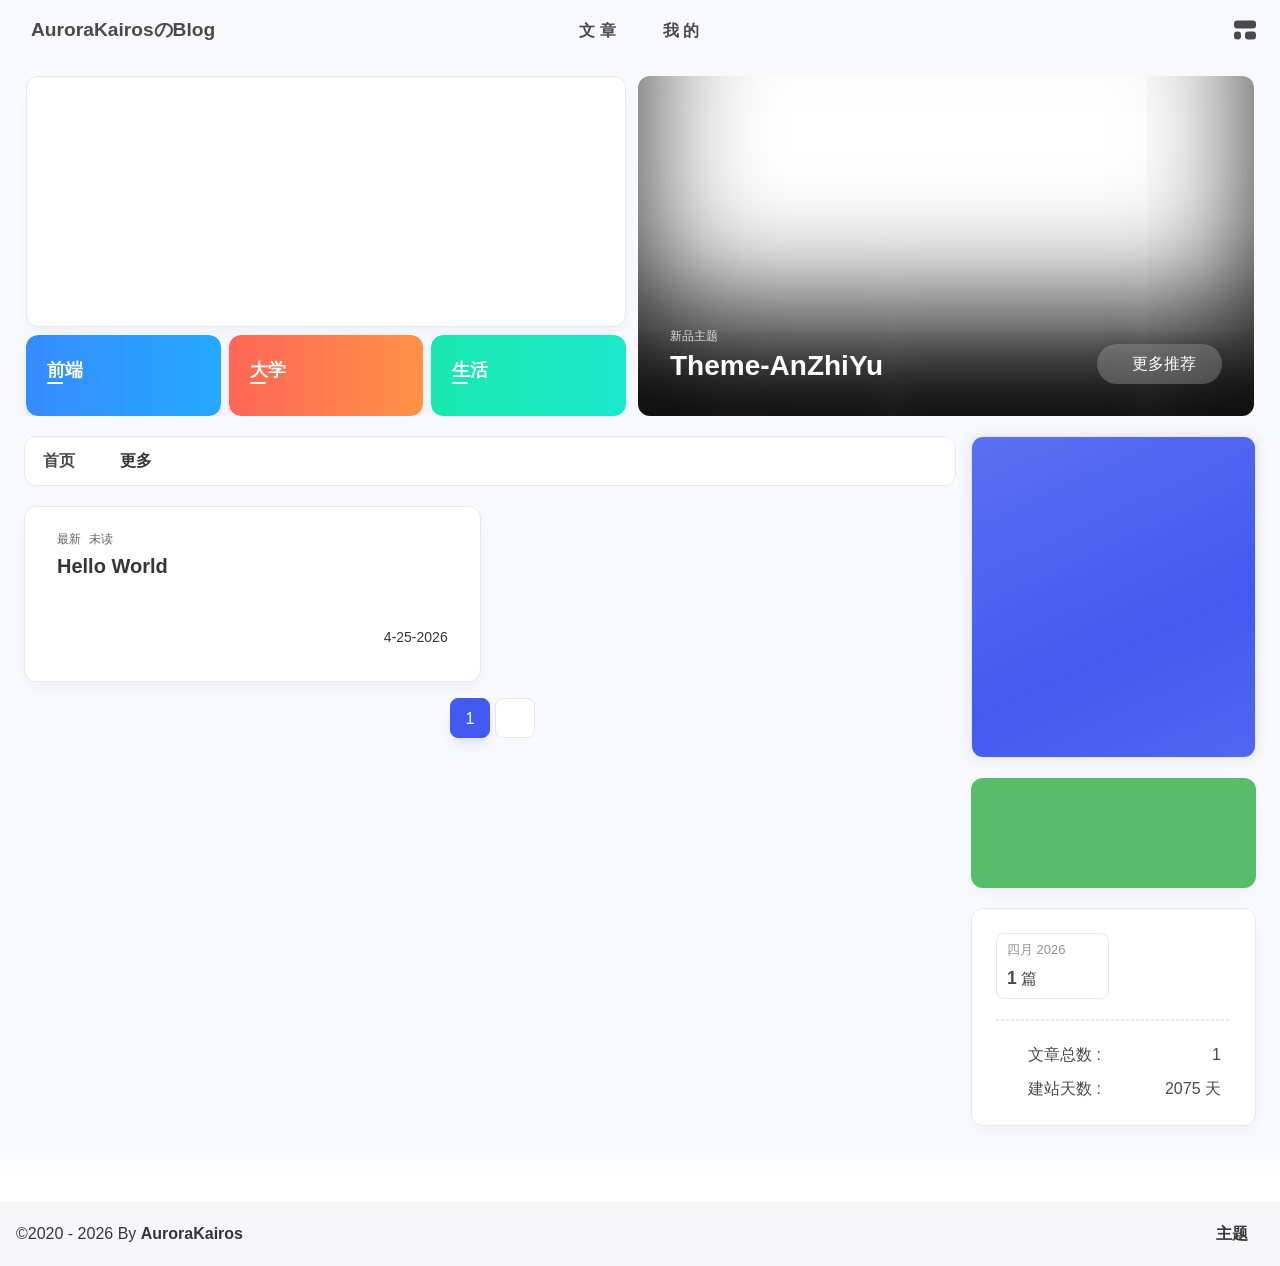
==== index.html @ 81a92f5f "Site updated: 2026-04-25 17:03:45" ====
<!DOCTYPE html><html lang="zh-CN" data-theme="light"><head><meta charset="UTF-8"><meta http-equiv="X-UA-Compatible" content="IE=edge"><meta name="viewport" content="width=device-width, initial-scale=1.0, user-scalable=no"><title>AuroraKairosのBlog - AuroraKairos的博客</title><meta name="author" content="AuroraKairos"><meta name="copyright" content="AuroraKairos"><meta name="format-detection" content="telephone=no"><meta name="theme-color" content="#f7f9fe"><meta name="mobile-web-app-capable" content="yes"><meta name="apple-touch-fullscreen" content="yes"><meta name="apple-mobile-web-app-title" content="AuroraKairosのBlog"><meta name="application-name" content="AuroraKairosのBlog"><meta name="apple-mobile-web-app-capable" content="yes"><meta name="apple-mobile-web-app-status-bar-style" content="#f7f9fe"><meta property="og:type" content="website"><meta property="og:title" content="AuroraKairosのBlog"><meta property="og:url" content="https://aurorakairos.github.io/anzhiyu-hexo-blog/index.html"><meta property="og:site_name" content="AuroraKairosのBlog"><meta property="og:description" content="记录美好生活"><meta property="og:locale" content="zh-CN"><meta property="og:image" content="https://avatars.githubusercontent.com/u/64736694?s=400&amp;u=54650aa2e950b092b0aafe87b34354c8916a989d&amp;v=4"><meta property="article:author" content="AuroraKairos"><meta property="article:tag"><meta name="twitter:card" content="summary"><meta name="twitter:image" content="https://avatars.githubusercontent.com/u/64736694?s=400&amp;u=54650aa2e950b092b0aafe87b34354c8916a989d&amp;v=4"><meta name="description" content="记录美好生活"><link rel="shortcut icon" href="/favicon.ico"><link rel="canonical" href="https://aurorakairos.github.io/anzhiyu-hexo-blog/"><link rel="preconnect" href="//cdn.cbd.int"/><meta name="google-site-verification" content="xxx"/><meta name="baidu-site-verification" content="code-xxx"/><meta name="msvalidate.01" content="xxx"/><link rel="stylesheet" href="/css/index.css"><link rel="stylesheet" href="https://cdn.cbd.int/node-snackbar@0.1.16/dist/snackbar.min.css" media="print" onload="this.media='all'"><link rel="stylesheet" href="https://cdn.cbd.int/@fancyapps/ui@6.1.6/dist/fancybox/fancybox.css" media="print" onload="this.media='all'"><script>const GLOBAL_CONFIG = {
  linkPageTop: undefined,
  peoplecanvas: {"enable":true,"img":"https://upload-bbs.miyoushe.com/upload/2024/07/27/125766904/ba62475f396df9de3316a08ed9e65d86_5680958632268053399..png"},
  postHeadAiDescription: {"enable":true,"gptName":"AnZhiYu","mode":"local","switchBtn":false,"btnLink":"https://afdian.net/item/886a79d4db6711eda42a52540025c377","randomNum":3,"basicWordCount":1000,"key":"xxxx","Referer":"https://xx.xx/"},
  diytitle: {"enable":true,"leaveTitle":"w(ﾟДﾟ)w 不要走！再看看嘛！","backTitle":"♪(^∇^*)欢迎肥来！"},
  LA51: undefined,
  greetingBox: undefined,
  twikooEnvId: '',
  commentBarrageConfig:undefined,
  music_page_default: "nav_music",
  root: '/',
  preloader: {"source":3},
  friends_vue_info: undefined,
  navMusic: true,
  mainTone: undefined,
  authorStatus: undefined,
  algolia: undefined,
  localSearch: {"path":"/search.xml","preload":true,"languages":{"hits_empty":"找不到您查询的内容：${query}"}},
  translate: {"defaultEncoding":2,"translateDelay":0,"msgToTraditionalChinese":"繁","msgToSimplifiedChinese":"简","rightMenuMsgToTraditionalChinese":"转为繁体","rightMenuMsgToSimplifiedChinese":"转为简体"},
  noticeOutdate: undefined,
  highlight: {"plugin":"highlight.js","highlightCopy":true,"highlightLang":true,"highlightHeightLimit":330},
  copy: {
    success: '复制成功',
    error: '复制错误',
    noSupport: '浏览器不支持'
  },
  relativeDate: {
    homepage: false,
    simplehomepage: true,
    post: false
  },
  runtime: '天',
  date_suffix: {
    just: '刚刚',
    min: '分钟前',
    hour: '小时前',
    day: '天前',
    month: '个月前'
  },
  copyright: {"copy":true,"copyrightEbable":false,"limitCount":50,"languages":{"author":"作者: AuroraKairos","link":"链接: ","source":"来源: AuroraKairosのBlog","info":"著作权归作者所有。商业转载请联系作者获得授权，非商业转载请注明出处。","copySuccess":"复制成功，复制和转载请标注本文地址"}},
  lightbox: 'fancybox',
  Snackbar: {"chs_to_cht":"你已切换为繁体","cht_to_chs":"你已切换为简体","day_to_night":"你已切换为深色模式","night_to_day":"你已切换为浅色模式","bgLight":"#425AEF","bgDark":"#1f1f1f","position":"top-center"},
  source: {
    justifiedGallery: {
      js: 'https://cdn.cbd.int/flickr-justified-gallery@2.2.0/dist/fjGallery.min.js',
      css: 'https://cdn.cbd.int/flickr-justified-gallery@2.2.0/dist/fjGallery.css'
    }
  },
  isPhotoFigcaption: false,
  islazyload: true,
  isAnchor: false,
  shortcutKey: undefined,
  autoDarkmode: true
}</script><script id="config-diff">var GLOBAL_CONFIG_SITE = {
  configTitle: 'AuroraKairosのBlog',
  title: 'AuroraKairosのBlog',
  postAI: '',
  pageFillDescription: '记录美好生活',
  isPost: false,
  isHome: true,
  isHighlightShrink: false,
  isToc: false,
  postUpdate: '2026-04-25 17:03:43',
  postMainColor: '',
}</script><noscript><style type="text/css">
  #nav {
    opacity: 1
  }
  .justified-gallery img {
    opacity: 1
  }

  #recent-posts time,
  #post-meta time {
    display: inline !important
  }
</style></noscript><script>(win=>{
      win.saveToLocal = {
        set: (key, value, ttl) => {
          if (ttl === 0) return
          const now = Date.now()
          const expiry = now + ttl * 86400000
          const item = {
            value,
            expiry
          }
          localStorage.setItem(key, JSON.stringify(item))
        },
      
        get: key => {
          const itemStr = localStorage.getItem(key)
      
          if (!itemStr) {
            return undefined
          }
          const item = JSON.parse(itemStr)
          const now = Date.now()
      
          if (now > item.expiry) {
            localStorage.removeItem(key)
            return undefined
          }
          return item.value
        }
      }
    
      win.getScript = (url, attr = {}) => new Promise((resolve, reject) => {
        const script = document.createElement('script')
        script.src = url
        script.async = true
        script.onerror = reject
        script.onload = script.onreadystatechange = function() {
          const loadState = this.readyState
          if (loadState && loadState !== 'loaded' && loadState !== 'complete') return
          script.onload = script.onreadystatechange = null
          resolve()
        }

        Object.keys(attr).forEach(key => {
          script.setAttribute(key, attr[key])
        })

        document.head.appendChild(script)
      })
    
      win.getCSS = (url, id = false) => new Promise((resolve, reject) => {
        const link = document.createElement('link')
        link.rel = 'stylesheet'
        link.href = url
        if (id) link.id = id
        link.onerror = reject
        link.onload = link.onreadystatechange = function() {
          const loadState = this.readyState
          if (loadState && loadState !== 'loaded' && loadState !== 'complete') return
          link.onload = link.onreadystatechange = null
          resolve()
        }
        document.head.appendChild(link)
      })
    
      win.activateDarkMode = () => {
        document.documentElement.setAttribute('data-theme', 'dark')
        if (document.querySelector('meta[name="theme-color"]') !== null) {
          document.querySelector('meta[name="theme-color"]').setAttribute('content', '#18171d')
        }
      }
      win.activateLightMode = () => {
        document.documentElement.setAttribute('data-theme', 'light')
        if (document.querySelector('meta[name="theme-color"]') !== null) {
          document.querySelector('meta[name="theme-color"]').setAttribute('content', '#f7f9fe')
        }
      }
      const t = saveToLocal.get('theme')
    
          const isDarkMode = window.matchMedia('(prefers-color-scheme: dark)').matches
          const isLightMode = window.matchMedia('(prefers-color-scheme: light)').matches
          const isNotSpecified = window.matchMedia('(prefers-color-scheme: no-preference)').matches
          const hasNoSupport = !isDarkMode && !isLightMode && !isNotSpecified

          if (t === undefined) {
            if (isLightMode) activateLightMode()
            else if (isDarkMode) activateDarkMode()
            else if (isNotSpecified || hasNoSupport) {
              const now = new Date()
              const hour = now.getHours()
              const isNight = hour <= 6 || hour >= 18
              isNight ? activateDarkMode() : activateLightMode()
            }
            window.matchMedia('(prefers-color-scheme: dark)').addListener(e => {
              if (saveToLocal.get('theme') === undefined) {
                e.matches ? activateDarkMode() : activateLightMode()
              }
            })
          } else if (t === 'light') activateLightMode()
          else activateDarkMode()
        
      const asideStatus = saveToLocal.get('aside-status')
      if (asideStatus !== undefined) {
        if (asideStatus === 'hide') {
          document.documentElement.classList.add('hide-aside')
        } else {
          document.documentElement.classList.remove('hide-aside')
        }
      }
    
      const detectApple = () => {
        if(/iPad|iPhone|iPod|Macintosh/.test(navigator.userAgent)){
          document.documentElement.classList.add('apple')
        }
      }
      detectApple()
    })(window)</script><meta name="generator" content="Hexo 8.1.1"></head><body data-type="anzhiyu"><div id="web_bg"></div><div id="an_music_bg"></div><div id="loading-box" onclick="document.getElementById(&quot;loading-box&quot;).classList.add(&quot;loaded&quot;)"><div class="loading-bg"><img class="loading-img nolazyload" alt="加载头像" src="https://npm.elemecdn.com/anzhiyu-blog-static@1.0.4/img/avatar.jpg"/><div class="loading-image-dot"></div></div></div><script>const preloader = {
  endLoading: () => {
    document.getElementById('loading-box').classList.add("loaded");
  },
  initLoading: () => {
    document.getElementById('loading-box').classList.remove("loaded")
  }
}
window.addEventListener('load',()=> { preloader.endLoading() })
setTimeout(function(){preloader.endLoading();},10000)

if (true) {
  document.addEventListener('pjax:send', () => { preloader.initLoading() })
  document.addEventListener('pjax:complete', () => { preloader.endLoading() })
}</script><link rel="stylesheet" href="https://cdn.cbd.int/anzhiyu-theme-static@1.1.10/progress_bar/progress_bar.css"/><script async="async" src="https://cdn.cbd.int/pace-js@1.2.4/pace.min.js" data-pace-options="{ &quot;restartOnRequestAfter&quot;:false,&quot;eventLag&quot;:false}"></script><div class="page" id="body-wrap"><header class="not-top-img" id="page-header"><nav id="nav"><div id="nav-group"><span id="blog_name"><a id="site-name" href="/" accesskey="h"><div class="title">AuroraKairosのBlog</div><i class="anzhiyufont anzhiyu-icon-house-chimney"></i></a><div id="he-plugin-simple"></div><script>var WIDGET = {
  "CONFIG": {
    "modules": "0124",
    "background": "2",
    "tmpColor": "FFFFFF",
    "tmpSize": "16",
    "cityColor": "FFFFFF",
    "citySize": "16",
    "aqiColor": "E8D87B",
    "aqiSize": "16",
    "weatherIconSize": "24",
    "alertIconSize": "18",
    "padding": "10px 10px 10px 10px",
    "shadow": "0",
    "language": "auto",
    "borderRadius": "20",
    "fixed": "true",
    "vertical": "top",
    "horizontal": "left",
    "left": "20",
    "top": "7.1",
    "key": "df245676fb434a0691ead1c63341cd94"
  }
}
</script><link rel="stylesheet" href="https://widget.qweather.net/simple/static/css/he-simple.css?v=1.4.0"/><script src="https://widget.qweather.net/simple/static/js/he-simple.js?v=1.4.0"></script></span><div class="mask-name-container"><div id="name-container"><a id="page-name" href="javascript:anzhiyu.scrollToDest(0, 500)">PAGE_NAME</a></div></div><div id="menus"><div class="menus_items"><div class="menus_item"><a class="site-page" href="javascript:void(0);"><span> 文章</span></a><ul class="menus_item_child"><li><a class="site-page child faa-parent animated-hover" href="/archives/"><i class="anzhiyufont anzhiyu-icon-box-archive faa-tada" style="font-size: 0.9em;"></i><span> 隧道</span></a></li><li><a class="site-page child faa-parent animated-hover" href="/categories/"><i class="anzhiyufont anzhiyu-icon-shapes faa-tada" style="font-size: 0.9em;"></i><span> 分类</span></a></li><li><a class="site-page child faa-parent animated-hover" href="/tags/"><i class="anzhiyufont anzhiyu-icon-tags faa-tada" style="font-size: 0.9em;"></i><span> 标签</span></a></li></ul></div><div class="menus_item"><a class="site-page" href="javascript:void(0);"><span> 我的</span></a><ul class="menus_item_child"><li><a class="site-page child faa-parent animated-hover" href="/music/"><i class="anzhiyufont anzhiyu-icon-music faa-tada" style="font-size: 0.9em;"></i><span> 音乐馆</span></a></li><li><a class="site-page child faa-parent animated-hover" href="/bangumis/"><i class="anzhiyufont anzhiyu-icon-bilibili faa-tada" style="font-size: 0.9em;"></i><span> 追番页</span></a></li><li><a class="site-page child faa-parent animated-hover" href="/album/"><i class="anzhiyufont anzhiyu-icon-images faa-tada" style="font-size: 0.9em;"></i><span> 相册集</span></a></li></ul></div></div></div><div id="nav-right"><div class="nav-button" id="randomPost_button"><a class="site-page" onclick="toRandomPost()" title="随机前往一个文章" href="javascript:void(0);"><i class="anzhiyufont anzhiyu-icon-dice"></i></a></div><div class="nav-button" id="search-button"><a class="site-page social-icon search" href="javascript:void(0);" title="搜索🔍" accesskey="s"><i class="anzhiyufont anzhiyu-icon-magnifying-glass"></i><span> 搜索</span></a></div><input id="center-console" type="checkbox"/><label class="widget" for="center-console" title="中控台" onclick="anzhiyu.switchConsole();"><i class="left"></i><i class="widget center"></i><i class="widget right"></i></label><div id="console"><div class="console-card-group-reward"><ul class="reward-all console-card"><li class="reward-item"><a href="https://npm.elemecdn.com/anzhiyu-blog@1.1.6/img/post/common/qrcode-weichat.png" target="_blank"><img class="post-qr-code-img" alt="微信" src= "[data-uri]" onerror="this.onerror=null,this.src=&quot;/img/404.jpg&quot;" data-lazy-src="https://npm.elemecdn.com/anzhiyu-blog@1.1.6/img/post/common/qrcode-weichat.png"/></a><div class="post-qr-code-desc">微信</div></li><li class="reward-item"><a href="https://npm.elemecdn.com/anzhiyu-blog@1.1.6/img/post/common/qrcode-alipay.png" target="_blank"><img class="post-qr-code-img" alt="支付宝" src= "[data-uri]" onerror="this.onerror=null,this.src=&quot;/img/404.jpg&quot;" data-lazy-src="https://npm.elemecdn.com/anzhiyu-blog@1.1.6/img/post/common/qrcode-alipay.png"/></a><div class="post-qr-code-desc">支付宝</div></li></ul></div><div class="console-card-group"><div class="console-card-group-left"><div class="console-card" id="card-newest-comments"><div class="card-content"><div class="author-content-item-tips">互动</div><span class="author-content-item-title"> 最新评论</span></div><div class="aside-list"><span>正在加载中...</span></div></div></div><div class="console-card-group-right"><div class="console-card tags"><div class="card-content"><div class="author-content-item-tips">兴趣点</div><span class="author-content-item-title">寻找你感兴趣的领域</span></div></div><div class="console-card history"><div class="item-headline"><i class="anzhiyufont anzhiyu-icon-box-archiv"></i><span>文章</span></div><div class="card-archives"><div class="item-headline"><i class="anzhiyufont anzhiyu-icon-archive"></i><span>归档</span></div><ul class="card-archive-list"><li class="card-archive-list-item"><a class="card-archive-list-link" href="/archives/2026/04/"><span class="card-archive-list-date">四月 2026</span><div class="card-archive-list-count-group"><span class="card-archive-list-count">1</span><span>篇</span></div></a></li></ul></div><hr/></div></div></div><div class="button-group"><div class="console-btn-item"><a class="darkmode_switchbutton" title="显示模式切换" href="javascript:void(0);"><i class="anzhiyufont anzhiyu-icon-moon"></i></a></div><div class="console-btn-item" id="consoleHideAside" onclick="anzhiyu.hideAsideBtn()" title="边栏显示控制"><a class="asideSwitch"><i class="anzhiyufont anzhiyu-icon-arrows-left-right"></i></a></div><div class="console-btn-item" id="consoleMusic" onclick="anzhiyu.musicToggle()" title="音乐开关"><a class="music-switch"><i class="anzhiyufont anzhiyu-icon-music"></i></a></div></div><div class="console-mask" onclick="anzhiyu.hideConsole()" href="javascript:void(0);"></div></div><div class="nav-button" id="nav-totop"><a class="totopbtn" href="javascript:void(0);"><i class="anzhiyufont anzhiyu-icon-arrow-up"></i><span id="percent" onclick="anzhiyu.scrollToDest(0,500)">0</span></a></div><div id="toggle-menu"><a class="site-page" href="javascript:void(0);" title="切换"><i class="anzhiyufont anzhiyu-icon-bars"></i></a></div></div></div></nav></header><main id="blog-container"><div id="home_top"><div class="swiper_container_card" style="height: auto;width: 100%"><div id="bannerGroup"><div id="random-banner"><canvas id="peoplecanvas"></canvas><a id="random-hover" href="javascript:toRandomPost()"><i class="anzhiyufont anzhiyu-icon-paper-plane"></i><div class="bannerText">随便逛逛<i class="anzhiyufont anzhiyu-icon-arrow-right"></i></div></a></div><div class="categoryGroup"><div class="categoryItem" style="box-shadow:var(--anzhiyu-shadow-blue)"><a class="categoryButton blue" href="/categories/%E5%89%8D%E7%AB%AF%E5%BC%80%E5%8F%91/"><span class="categoryButtonText">前端</span><i class="anzhiyufont anzhiyu-icon-dove"></i></a></div><div class="categoryItem" style="box-shadow:var(--anzhiyu-shadow-red)"><a class="categoryButton red" href="/categories/%E5%A4%A7%E5%AD%A6%E7%94%9F%E6%B6%AF/"><span class="categoryButtonText">大学</span><i class="anzhiyufont anzhiyu-icon-fire"></i></a></div><div class="categoryItem" style="box-shadow:var(--anzhiyu-shadow-green)"><a class="categoryButton green" href="/categories/%E7%94%9F%E6%B4%BB%E6%97%A5%E5%B8%B8/"><span class="categoryButtonText">生活</span><i class="anzhiyufont anzhiyu-icon-book"></i></a></div></div></div><div class="topGroup"><div class="recent-post-item" onclick="pjax.loadUrl(&quot;/2026/04/25/hello-world/&quot;)"><div class="post_cover left_radius"><a href="2026/04/25/hello-world/" title="Hello World"><span class="recent-post-top-text">荐</span><img class="post_bg" onerror="this.onerror=null;this.src='/img/404.jpg'" alt="cover"></a></div><div class="recent-post-info"><a class="article-title" href="2026/04/25/hello-world/" title="Hello World">Hello World</a></div></div><a class="todayCard" id="todayCard" target="_blank" rel="noopener" href="https://docs.anheyu.com/" style="z-index: 1;"><div class="todayCard-info"><div class="todayCard-tips">新品主题</div><div class="todayCard-title">Theme-AnZhiYu</div></div><img class="todayCard-cover" src= "[data-uri]" onerror="this.onerror=null,this.src=&quot;/img/404.jpg&quot;" data-lazy-src="https://bu.dusays.com/2023/05/13/645fa3cf90d70.webp" onerror="this.onerror=null;this.src='/img/404.jpg'" alt="封面"><div class="banner-button-group"><div class="banner-button" onclick="event.stopPropagation();event.preventDefault();anzhiyu.hideTodayCard();"><i class="anzhiyufont anzhiyu-icon-arrow-circle-right"></i><span class="banner-button-text">更多推荐</span></div></div></a></div><link rel="stylesheet"></div></div><div class="layout" id="content-inner"><div class="recent-posts" id="recent-posts"><div id="categoryBar"><div class="category-bar" id="category-bar"><div id="catalog-bar"><div id="catalog-list"><div class="catalog-list-item" id="首页"><a href="/">首页</a></div></div><div class="category-bar-next" id="category-bar-next" onclick="anzhiyu.scrollCategoryBarToRight()"><i class="anzhiyufont anzhiyu-icon-angle-double-right"></i></div><a class="catalog-more" href="/categories/">更多</a></div></div></div><div class="recent-post-item lastestpost-item" onclick="pjax.loadUrl('/2026/04/25/hello-world/')"><div class="recent-post-info no-cover"><div class="recent-post-info-top"><div class="recent-post-info-top-tips"><span class="newPost">最新</span><a class="unvisited-post" href="/2026/04/25/hello-world/" title="Hello World">未读</a></div><a class="article-title" href="/2026/04/25/hello-world/" title="Hello World">Hello World</a></div><div class="article-meta-wrap"><span class="post-meta-date"><i class="anzhiyufont anzhiyu-icon-calendar-days" style="font-size: 15px; display:none"></i><span class="article-meta-label">发表于</span><time datetime="2026-04-25T06:11:45.029Z" title="发表于 2026-04-25 14:11:45" time="2026-04-25 14:11:45">2026-04-25</time><time class="time_hidden" datetime="2026-04-25T06:11:45.029Z" title="更新于 2026-04-25 14:11:45" time="2026-04-25 14:11:45">2026-04-25</time></span></div><div class="content">Welcome to Hexo! This is your very first post. Check documentation for more info. If you get any problems when using Hexo, you can find the answer in troubleshooting or you can ask me on GitHub.
Quick StartCreate a new post1$ hexo new &quot;My New Post&quot;

More info: Writing
Run server1$ hexo server

More info: Server
Generate static files1$ hexo generate

More info: Generating
Deploy to remote sites1$ hexo deploy

More info: Deployment
</div></div></div><nav id="pagination"><div class="pagination"><span class="page-number current">1</span><div class="toPageGroup"><input id="toPageText" oninput="value=value.replace(/[^0-9]/g,'')" maxlength="3" onkeyup="this.value=this.value.replace(/[^u4e00-u9fa5w]/g,'')" aria-label="toPage"><a id="toPageButton" onclick="anzhiyu.toPage()"><i class="anzhiyufont anzhiyu-icon-angles-right" style="font-weight: inherit; font-size: 1rem;"></i></a></div></div></nav></div><div class="aside-content" id="aside-content"><div class="card-widget card-info"><div class="card-content"><div class="author-info-avatar"><img class="avatar-img" src= "[data-uri]" onerror="this.onerror=null,this.src=&quot;/img/404.jpg&quot;" data-lazy-src="https://avatars.githubusercontent.com/u/64736694?s=400&amp;u=54650aa2e950b092b0aafe87b34354c8916a989d&amp;v=4" onerror="this.onerror=null;this.src='/img/friend_404.gif'" alt="avatar"/></div><div class="author-info__description">记录美好生活</div></div></div><div class="card-widget anzhiyu-right-widget" id="card-wechat" onclick="null"><div id="flip-wrapper"><div id="flip-content"><div class="face" style="background: url(https://bu.dusays.com/2023/01/13/63c02edf44033.png) center center / 100% no-repeat"></div><div class="back face" style="background: url(https://bu.dusays.com/2023/05/13/645fa415e8694.png) center center / 100% no-repeat"></div></div></div></div><div class="sticky_layout"><div class="card-widget"><div class="card-archives"><div class="item-headline"><i class="anzhiyufont anzhiyu-icon-archive"></i><span>归档</span></div><ul class="card-archive-list"><li class="card-archive-list-item"><a class="card-archive-list-link" href="/archives/2026/04/"><span class="card-archive-list-date">四月 2026</span><div class="card-archive-list-count-group"><span class="card-archive-list-count">1</span><span>篇</span></div></a></li></ul></div><hr/><div class="card-webinfo"><div class="item-headline"><i class="anzhiyufont anzhiyu-icon-chart-line"></i><span>网站资讯</span></div><div class="webinfo"><div class="webinfo-item"><div class="webinfo-item-title"><i class="anzhiyufont anzhiyu-icon-file-lines"></i><div class="item-name">文章总数 :</div></div><div class="item-count">1</div></div><div class="webinfo-item"><div class="webinfo-item-title"><i class="anzhiyufont anzhiyu-icon-stopwatch"></i><div class="item-name">建站天数 :</div></div><div class="item-count" id="runtimeshow" data-publishDate="2021-03-31T16:00:00.000Z"><i class="anzhiyufont anzhiyu-icon-spinner anzhiyu-spin"></i></div></div></div></div></div></div></div></div></main><footer id="footer"><div id="footer-wrap"></div><div id="footer-bar"><div class="footer-bar-links"><div class="footer-bar-left"><div id="footer-bar-tips"><div class="copyright">&copy;2020 - 2026 By <a class="footer-bar-link" href="/" title="AuroraKairos" target="_blank">AuroraKairos</a></div></div><div id="footer-type-tips"></div></div><div class="footer-bar-right"><a class="footer-bar-link" target="_blank" rel="noopener" href="https://github.com/anzhiyu-c/hexo-theme-anzhiyu" title="主题">主题</a></div></div></div></footer></div><div id="sidebar"><div id="menu-mask"></div><div id="sidebar-menus"><div class="sidebar-site-data site-data is-center"><a href="/archives/" title="archive"><div class="headline">文章</div><div class="length-num">1</div></a><a href="/tags/" title="tag"><div class="headline">标签</div><div class="length-num">0</div></a><a href="/categories/" title="category"><div class="headline">分类</div><div class="length-num">0</div></a></div><span class="sidebar-menu-item-title">功能</span><div class="sidebar-menu-item"><a class="darkmode_switchbutton menu-child" href="javascript:void(0);" title="显示模式"><i class="anzhiyufont anzhiyu-icon-circle-half-stroke"></i><span>显示模式</span></a></div><div class="back-menu-list-groups"><div class="back-menu-list-group"><div class="back-menu-list-title">网页</div><div class="back-menu-list"><a class="back-menu-item" target="_blank" rel="noopener" href="https://hexo.anheyu.com/" title="博客"><img class="back-menu-item-icon" src= "[data-uri]" onerror="this.onerror=null,this.src=&quot;/img/404.jpg&quot;" data-lazy-src="/img/favicon.ico" alt="博客"/><span class="back-menu-item-text">博客</span></a></div></div><div class="back-menu-list-group"><div class="back-menu-list-title">项目</div><div class="back-menu-list"><a class="back-menu-item" target="_blank" rel="noopener" href="https://image.anheyu.com/" title="安知鱼图床"><img class="back-menu-item-icon" src= "[data-uri]" onerror="this.onerror=null,this.src=&quot;/img/404.jpg&quot;" data-lazy-src="https://image.anheyu.com/favicon.ico" alt="安知鱼图床"/><span class="back-menu-item-text">安知鱼图床</span></a></div></div></div><div class="menus_items"><div class="menus_item"><a class="site-page" href="javascript:void(0);"><span> 文章</span></a><ul class="menus_item_child"><li><a class="site-page child faa-parent animated-hover" href="/archives/"><i class="anzhiyufont anzhiyu-icon-box-archive faa-tada" style="font-size: 0.9em;"></i><span> 隧道</span></a></li><li><a class="site-page child faa-parent animated-hover" href="/categories/"><i class="anzhiyufont anzhiyu-icon-shapes faa-tada" style="font-size: 0.9em;"></i><span> 分类</span></a></li><li><a class="site-page child faa-parent animated-hover" href="/tags/"><i class="anzhiyufont anzhiyu-icon-tags faa-tada" style="font-size: 0.9em;"></i><span> 标签</span></a></li></ul></div><div class="menus_item"><a class="site-page" href="javascript:void(0);"><span> 我的</span></a><ul class="menus_item_child"><li><a class="site-page child faa-parent animated-hover" href="/music/"><i class="anzhiyufont anzhiyu-icon-music faa-tada" style="font-size: 0.9em;"></i><span> 音乐馆</span></a></li><li><a class="site-page child faa-parent animated-hover" href="/bangumis/"><i class="anzhiyufont anzhiyu-icon-bilibili faa-tada" style="font-size: 0.9em;"></i><span> 追番页</span></a></li><li><a class="site-page child faa-parent animated-hover" href="/album/"><i class="anzhiyufont anzhiyu-icon-images faa-tada" style="font-size: 0.9em;"></i><span> 相册集</span></a></li></ul></div></div><span class="sidebar-menu-item-title">标签</span></div></div><div id="rightside"><div id="rightside-config-hide"><button id="translateLink" type="button" title="简繁转换">繁</button><button id="darkmode" type="button" title="浅色和深色模式转换"><i class="anzhiyufont anzhiyu-icon-circle-half-stroke"></i></button><button id="hide-aside-btn" type="button" title="单栏和双栏切换"><i class="anzhiyufont anzhiyu-icon-arrows-left-right"></i></button></div><div id="rightside-config-show"><button id="rightside-config" type="button" title="设置"><i class="anzhiyufont anzhiyu-icon-gear"></i></button><button id="go-up" type="button" title="回到顶部"><i class="anzhiyufont anzhiyu-icon-arrow-up"></i></button></div></div><div id="nav-music"><a id="nav-music-hoverTips" onclick="anzhiyu.musicToggle()" accesskey="m">播放音乐</a><div id="console-music-bg"></div><meting-js id="8152976493" server="netease" type="playlist" mutex="true" preload="none" theme="var(--anzhiyu-main)" data-lrctype="0" order="random" volume="0.7"></meting-js></div><div id="local-search"><div class="search-dialog"><nav class="search-nav"><span class="search-dialog-title">搜索</span><span id="loading-status"></span><button class="search-close-button"><i class="anzhiyufont anzhiyu-icon-xmark"></i></button></nav><div class="is-center" id="loading-database"><i class="anzhiyufont anzhiyu-icon-spinner anzhiyu-pulse-icon"></i><span>  数据库加载中</span></div><div class="search-wrap"><div id="local-search-input"><div class="local-search-box"><input class="local-search-box--input" placeholder="搜索文章" type="text"/></div></div><hr/><div id="local-search-results"></div></div></div><div id="search-mask"></div></div><div id="rightMenu"><div class="rightMenu-group rightMenu-small"><div class="rightMenu-item" id="menu-backward"><i class="anzhiyufont anzhiyu-icon-arrow-left"></i></div><div class="rightMenu-item" id="menu-forward"><i class="anzhiyufont anzhiyu-icon-arrow-right"></i></div><div class="rightMenu-item" id="menu-refresh"><i class="anzhiyufont anzhiyu-icon-arrow-rotate-right" style="font-size: 1rem;"></i></div><div class="rightMenu-item" id="menu-top"><i class="anzhiyufont anzhiyu-icon-arrow-up"></i></div></div><div class="rightMenu-group rightMenu-line rightMenuPlugin"><div class="rightMenu-item" id="menu-copytext"><i class="anzhiyufont anzhiyu-icon-copy"></i><span>复制选中文本</span></div><div class="rightMenu-item" id="menu-pastetext"><i class="anzhiyufont anzhiyu-icon-paste"></i><span>粘贴文本</span></div><a class="rightMenu-item" id="menu-commenttext"><i class="anzhiyufont anzhiyu-icon-comment-medical"></i><span>引用到评论</span></a><div class="rightMenu-item" id="menu-newwindow"><i class="anzhiyufont anzhiyu-icon-window-restore"></i><span>新窗口打开</span></div><div class="rightMenu-item" id="menu-copylink"><i class="anzhiyufont anzhiyu-icon-link"></i><span>复制链接地址</span></div><div class="rightMenu-item" id="menu-copyimg"><i class="anzhiyufont anzhiyu-icon-images"></i><span>复制此图片</span></div><div class="rightMenu-item" id="menu-downloadimg"><i class="anzhiyufont anzhiyu-icon-download"></i><span>下载此图片</span></div><div class="rightMenu-item" id="menu-newwindowimg"><i class="anzhiyufont anzhiyu-icon-window-restore"></i><span>新窗口打开图片</span></div><div class="rightMenu-item" id="menu-search"><i class="anzhiyufont anzhiyu-icon-magnifying-glass"></i><span>站内搜索</span></div><div class="rightMenu-item" id="menu-searchBaidu"><i class="anzhiyufont anzhiyu-icon-magnifying-glass"></i><span>百度搜索</span></div><div class="rightMenu-item" id="menu-music-toggle"><i class="anzhiyufont anzhiyu-icon-play"></i><span>播放音乐</span></div><div class="rightMenu-item" id="menu-music-back"><i class="anzhiyufont anzhiyu-icon-backward"></i><span>切换到上一首</span></div><div class="rightMenu-item" id="menu-music-forward"><i class="anzhiyufont anzhiyu-icon-forward"></i><span>切换到下一首</span></div><div class="rightMenu-item" id="menu-music-playlist" onclick="window.open(&quot;https://y.qq.com/n/ryqq/playlist/8802438608&quot;, &quot;_blank&quot;);" style="display: none;"><i class="anzhiyufont anzhiyu-icon-radio"></i><span>查看所有歌曲</span></div><div class="rightMenu-item" id="menu-music-copyMusicName"><i class="anzhiyufont anzhiyu-icon-copy"></i><span>复制歌名</span></div></div><div class="rightMenu-group rightMenu-line rightMenuOther"><a class="rightMenu-item menu-link" id="menu-randomPost"><i class="anzhiyufont anzhiyu-icon-shuffle"></i><span>随便逛逛</span></a><a class="rightMenu-item menu-link" href="/categories/"><i class="anzhiyufont anzhiyu-icon-cube"></i><span>博客分类</span></a><a class="rightMenu-item menu-link" href="/tags/"><i class="anzhiyufont anzhiyu-icon-tags"></i><span>文章标签</span></a></div><div class="rightMenu-group rightMenu-line rightMenuOther"><a class="rightMenu-item" id="menu-copy" href="javascript:void(0);"><i class="anzhiyufont anzhiyu-icon-copy"></i><span>复制地址</span></a><a class="rightMenu-item" id="menu-commentBarrage" href="javascript:void(0);"><i class="anzhiyufont anzhiyu-icon-message"></i><span class="menu-commentBarrage-text">关闭热评</span></a><a class="rightMenu-item" id="menu-darkmode" href="javascript:void(0);"><i class="anzhiyufont anzhiyu-icon-circle-half-stroke"></i><span class="menu-darkmode-text">深色模式</span></a><a class="rightMenu-item" id="menu-translate" href="javascript:void(0);"><i class="anzhiyufont anzhiyu-icon-language"></i><span>轉為繁體</span></a></div></div><div id="rightmenu-mask"></div><div><script src="/js/utils.js"></script><script src="/js/main.js"></script><script src="/js/tw_cn.js"></script><script src="https://cdn.cbd.int/@fancyapps/ui@6.1.6/dist/fancybox/fancybox.umd.js"></script><script src="https://cdn.cbd.int/instant.page@5.2.0/instantpage.js" type="module"></script><script src="https://cdn.cbd.int/vanilla-lazyload@19.1.3/dist/lazyload.iife.min.js"></script><script src="https://cdn.cbd.int/node-snackbar@0.1.16/dist/snackbar.min.js"></script><canvas id="universe"></canvas><script async src="https://npm.elemecdn.com/anzhiyu-theme-static@1.0.0/dark/dark.js"></script><script>// 消除控制台打印
var HoldLog = console.log;
console.log = function () {};
let now1 = new Date();
queueMicrotask(() => {
  const Log = function () {
    HoldLog.apply(console, arguments);
  }; //在恢复前输出日志
  const grt = new Date("04/01/2021 00:00:00"); //此处修改你的建站时间或者网站上线时间
  now1.setTime(now1.getTime() + 250);
  const days = (now1 - grt) / 1000 / 60 / 60 / 24;
  const dnum = Math.floor(days);
  const ascll = [
    `欢迎使用安知鱼!`,
    `生活明朗, 万物可爱`,
    `
        
       █████╗ ███╗   ██╗███████╗██╗  ██╗██╗██╗   ██╗██╗   ██╗
      ██╔══██╗████╗  ██║╚══███╔╝██║  ██║██║╚██╗ ██╔╝██║   ██║
      ███████║██╔██╗ ██║  ███╔╝ ███████║██║ ╚████╔╝ ██║   ██║
      ██╔══██║██║╚██╗██║ ███╔╝  ██╔══██║██║  ╚██╔╝  ██║   ██║
      ██║  ██║██║ ╚████║███████╗██║  ██║██║   ██║   ╚██████╔╝
      ╚═╝  ╚═╝╚═╝  ╚═══╝╚══════╝╚═╝  ╚═╝╚═╝   ╚═╝    ╚═════╝
        
        `,
    "已上线",
    dnum,
    "天",
    "©2020 By 安知鱼 V1.7.1",
  ];
  const ascll2 = [`NCC2-036`, `调用前置摄像头拍照成功，识别为【小笨蛋】.`, `Photo captured: `, `🤪`];

  setTimeout(
    Log.bind(
      console,
      `\n%c${ascll[0]} %c ${ascll[1]} %c ${ascll[2]} %c${ascll[3]}%c ${ascll[4]}%c ${ascll[5]}\n\n%c ${ascll[6]}\n`,
      "color:#425AEF",
      "",
      "color:#425AEF",
      "color:#425AEF",
      "",
      "color:#425AEF",
      ""
    )
  );
  setTimeout(
    Log.bind(
      console,
      `%c ${ascll2[0]} %c ${ascll2[1]} %c \n${ascll2[2]} %c\n${ascll2[3]}\n`,
      "color:white; background-color:#4fd953",
      "",
      "",
      'background:url("https://npm.elemecdn.com/anzhiyu-blog@1.1.6/img/post/common/tinggge.gif") no-repeat;font-size:450%'
    )
  );

  setTimeout(Log.bind(console, "%c WELCOME %c 你好，小笨蛋.", "color:white; background-color:#4f90d9", ""));

  setTimeout(
    console.warn.bind(
      console,
      "%c ⚡ Powered by 安知鱼 %c 你正在访问 AuroraKairos 的博客.",
      "color:white; background-color:#f0ad4e",
      ""
    )
  );

  setTimeout(Log.bind(console, "%c W23-12 %c 你已打开控制台.", "color:white; background-color:#4f90d9", ""));

  setTimeout(
    console.warn.bind(console, "%c S013-782 %c 你现在正处于监控中.", "color:white; background-color:#d9534f", "")
  );
});</script><script async src="/anzhiyu/random.js"></script><script src="/js/search/local-search.js"></script><div class="js-pjax"><script>if (typeof gsap === "object") {
  getScript("/js/anzhiyu/people.js", {defer:true})
} else {
  getScript("https://cdn.cbd.int/anzhiyu-theme-static@1.0.0/gsap/gsap.min.js").then(()=>{
    getScript("/js/anzhiyu/people.js", {defer:true})
  });
}</script><input type="hidden" name="page-type" id="page-type" value="anzhiyu"></div><script>var visitorMail = "";
</script><script async data-pjax src="https://cdn.cbd.int/anzhiyu-theme-static@1.0.0/waterfall/waterfall.js"></script><script src="https://cdn.cbd.int/qrcodejs@1.0.0/qrcode.min.js"></script><link rel="stylesheet" href="https://cdn.cbd.int/anzhiyu-theme-static@1.1.9/icon/ali_iconfont_css.css"><link rel="stylesheet" href="https://cdn.cbd.int/anzhiyu-theme-static@1.0.0/aplayer/APlayer.min.css" media="print" onload="this.media='all'"><script src="https://cdn.cbd.int/anzhiyu-blog-static@1.0.1/js/APlayer.min.js"></script><script src="https://cdn.cbd.int/hexo-anzhiyu-music@1.0.1/assets/js/Meting2.min.js"></script><script src="https://cdn.cbd.int/pjax@0.2.8/pjax.min.js"></script><script>let pjaxSelectors = ["head > title","#config-diff","#body-wrap","#rightside-config-hide","#rightside-config-show",".js-pjax"]
var pjax = new Pjax({
  elements: 'a:not([target="_blank"])',
  selectors: pjaxSelectors,
  cacheBust: false,
  analytics: false,
  scrollRestoration: false
})

document.addEventListener('pjax:send', function () {
  // removeEventListener scroll 
  anzhiyu.removeGlobalFnEvent('pjax')
  anzhiyu.removeGlobalFnEvent('themeChange')

  document.getElementById('rightside').classList.remove('rightside-show')
  
  if (window.aplayers) {
    for (let i = 0; i < window.aplayers.length; i++) {
      if (!window.aplayers[i].options.fixed) {
        window.aplayers[i].destroy()
      }
    }
  }

  typeof typed === 'object' && typed.destroy()

  //reset readmode
  const $bodyClassList = document.body.classList
  $bodyClassList.contains('read-mode') && $bodyClassList.remove('read-mode')
})

document.addEventListener('pjax:complete', function () {
  window.refreshFn()

  document.querySelectorAll('script[data-pjax]').forEach(item => {
    const newScript = document.createElement('script')
    const content = item.text || item.textContent || item.innerHTML || ""
    Array.from(item.attributes).forEach(attr => newScript.setAttribute(attr.name, attr.value))
    newScript.appendChild(document.createTextNode(content))
    item.parentNode.replaceChild(newScript, item)
  })

  GLOBAL_CONFIG.islazyload && window.lazyLoadInstance.update()

  typeof panguInit === 'function' && panguInit()

  // google analytics
  typeof gtag === 'function' && gtag('config', '', {'page_path': window.location.pathname});

  // baidu analytics
  typeof _hmt === 'object' && _hmt.push(['_trackPageview',window.location.pathname]);

  typeof loadMeting === 'function' && document.getElementsByClassName('aplayer').length && loadMeting()

  // prismjs
  typeof Prism === 'object' && Prism.highlightAll()
})

document.addEventListener('pjax:error', e => {
  if (e.request.status === 404) {
    pjax.loadUrl('/404.html')
  }
})</script><script charset="UTF-8" src="https://cdn.cbd.int/anzhiyu-theme-static@1.1.5/accesskey/accesskey.js"></script></div><div id="popup-window"><div class="popup-window-title">通知</div><div class="popup-window-divider"></div><div class="popup-window-content"><div class="popup-tip">你好呀</div><div class="popup-link"><i class="anzhiyufont anzhiyu-icon-arrow-circle-right"></i></div></div></div></body></html>
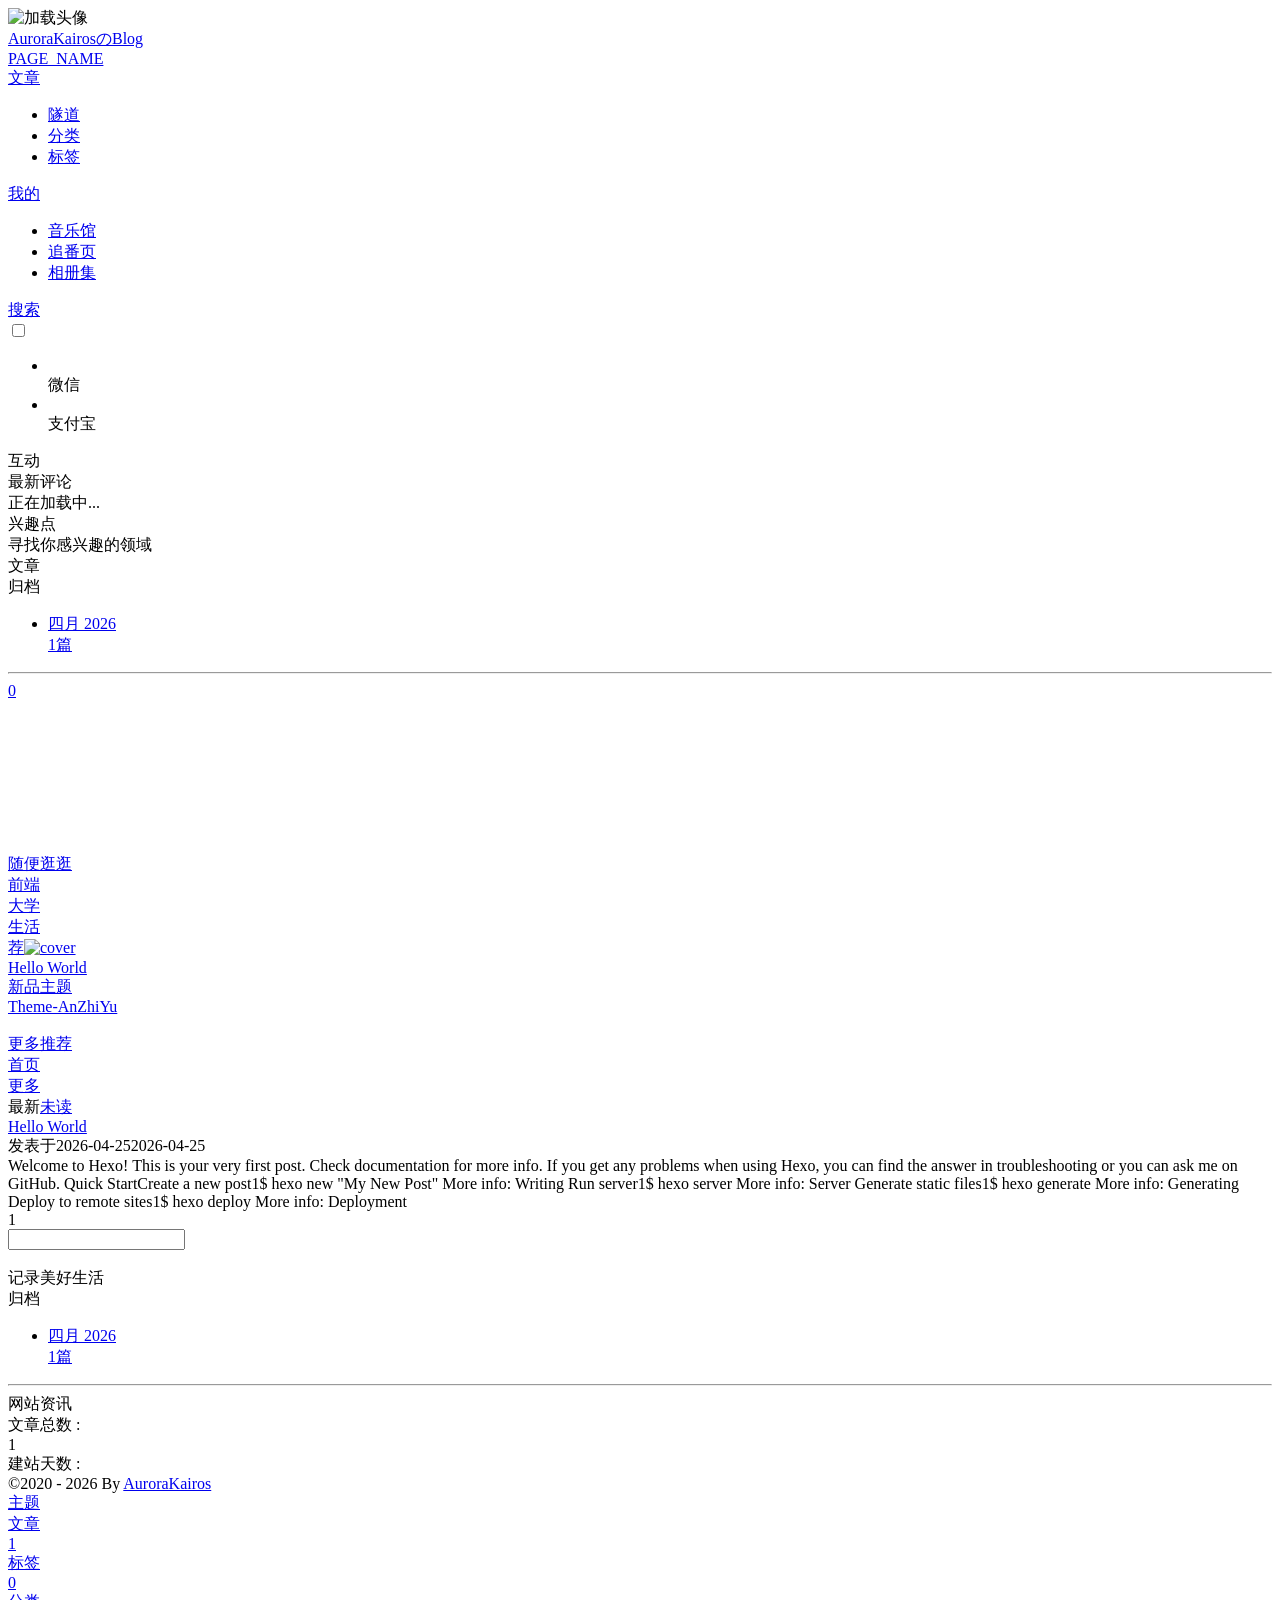
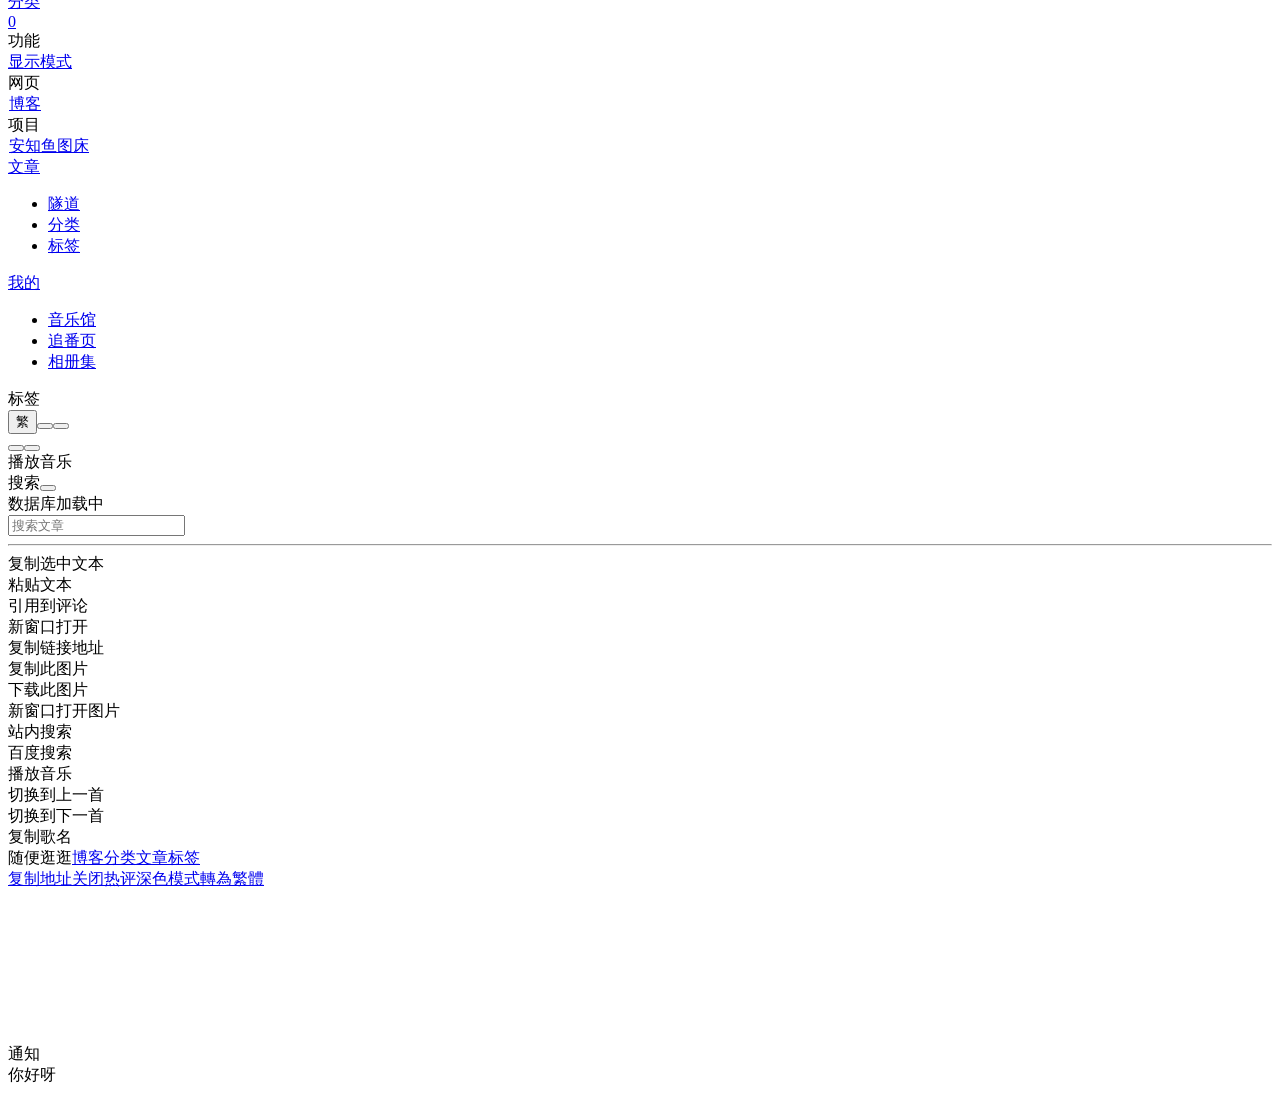
==== commit d480b747: "Site updated: 2026-04-25 17:10:03" ====
--- a/index.html
+++ b/index.html
@@ -1,4 +1,4 @@
-<!DOCTYPE html><html lang="zh-CN" data-theme="light"><head><meta charset="UTF-8"><meta http-equiv="X-UA-Compatible" content="IE=edge"><meta name="viewport" content="width=device-width, initial-scale=1.0, user-scalable=no"><title>AuroraKairosのBlog - AuroraKairos的博客</title><meta name="author" content="AuroraKairos"><meta name="copyright" content="AuroraKairos"><meta name="format-detection" content="telephone=no"><meta name="theme-color" content="#f7f9fe"><meta name="mobile-web-app-capable" content="yes"><meta name="apple-touch-fullscreen" content="yes"><meta name="apple-mobile-web-app-title" content="AuroraKairosのBlog"><meta name="application-name" content="AuroraKairosのBlog"><meta name="apple-mobile-web-app-capable" content="yes"><meta name="apple-mobile-web-app-status-bar-style" content="#f7f9fe"><meta property="og:type" content="website"><meta property="og:title" content="AuroraKairosのBlog"><meta property="og:url" content="https://aurorakairos.github.io/anzhiyu-hexo-blog/index.html"><meta property="og:site_name" content="AuroraKairosのBlog"><meta property="og:description" content="记录美好生活"><meta property="og:locale" content="zh-CN"><meta property="og:image" content="https://avatars.githubusercontent.com/u/64736694?s=400&amp;u=54650aa2e950b092b0aafe87b34354c8916a989d&amp;v=4"><meta property="article:author" content="AuroraKairos"><meta property="article:tag"><meta name="twitter:card" content="summary"><meta name="twitter:image" content="https://avatars.githubusercontent.com/u/64736694?s=400&amp;u=54650aa2e950b092b0aafe87b34354c8916a989d&amp;v=4"><meta name="description" content="记录美好生活"><link rel="shortcut icon" href="/favicon.ico"><link rel="canonical" href="https://aurorakairos.github.io/anzhiyu-hexo-blog/"><link rel="preconnect" href="//cdn.cbd.int"/><meta name="google-site-verification" content="xxx"/><meta name="baidu-site-verification" content="code-xxx"/><meta name="msvalidate.01" content="xxx"/><link rel="stylesheet" href="/css/index.css"><link rel="stylesheet" href="https://cdn.cbd.int/node-snackbar@0.1.16/dist/snackbar.min.css" media="print" onload="this.media='all'"><link rel="stylesheet" href="https://cdn.cbd.int/@fancyapps/ui@6.1.6/dist/fancybox/fancybox.css" media="print" onload="this.media='all'"><script>const GLOBAL_CONFIG = {
+<!DOCTYPE html><html lang="zh-CN" data-theme="light"><head><meta charset="UTF-8"><meta http-equiv="X-UA-Compatible" content="IE=edge"><meta name="viewport" content="width=device-width, initial-scale=1.0, user-scalable=no"><title>AuroraKairosのBlog - AuroraKairos的博客</title><meta name="author" content="AuroraKairos"><meta name="copyright" content="AuroraKairos"><meta name="format-detection" content="telephone=no"><meta name="theme-color" content="#f7f9fe"><meta name="mobile-web-app-capable" content="yes"><meta name="apple-touch-fullscreen" content="yes"><meta name="apple-mobile-web-app-title" content="AuroraKairosのBlog"><meta name="application-name" content="AuroraKairosのBlog"><meta name="apple-mobile-web-app-capable" content="yes"><meta name="apple-mobile-web-app-status-bar-style" content="#f7f9fe"><meta property="og:type" content="website"><meta property="og:title" content="AuroraKairosのBlog"><meta property="og:url" content="https://aurorakairos.github.io/anzhiyu-hexo-blog/index.html"><meta property="og:site_name" content="AuroraKairosのBlog"><meta property="og:description" content="记录美好生活"><meta property="og:locale" content="zh-CN"><meta property="og:image" content="https://avatars.githubusercontent.com/u/64736694?s=400&amp;u=54650aa2e950b092b0aafe87b34354c8916a989d&amp;v=4"><meta property="article:author" content="AuroraKairos"><meta property="article:tag"><meta name="twitter:card" content="summary"><meta name="twitter:image" content="https://avatars.githubusercontent.com/u/64736694?s=400&amp;u=54650aa2e950b092b0aafe87b34354c8916a989d&amp;v=4"><meta name="description" content="记录美好生活"><link rel="shortcut icon" href="/anzhiyu-hexo-blog/favicon.ico"><link rel="canonical" href="https://aurorakairos.github.io/anzhiyu-hexo-blog/"><link rel="preconnect" href="//cdn.cbd.int"/><meta name="google-site-verification" content="xxx"/><meta name="baidu-site-verification" content="code-xxx"/><meta name="msvalidate.01" content="xxx"/><link rel="stylesheet" href="/anzhiyu-hexo-blog/css/index.css"><link rel="stylesheet" href="https://cdn.cbd.int/node-snackbar@0.1.16/dist/snackbar.min.css" media="print" onload="this.media='all'"><link rel="stylesheet" href="https://cdn.cbd.int/@fancyapps/ui@6.1.6/dist/fancybox/fancybox.css" media="print" onload="this.media='all'"><script>const GLOBAL_CONFIG = {
   linkPageTop: undefined,
   peoplecanvas: {"enable":true,"img":"https://upload-bbs.miyoushe.com/upload/2024/07/27/125766904/ba62475f396df9de3316a08ed9e65d86_5680958632268053399..png"},
   postHeadAiDescription: {"enable":true,"gptName":"AnZhiYu","mode":"local","switchBtn":false,"btnLink":"https://afdian.net/item/886a79d4db6711eda42a52540025c377","randomNum":3,"basicWordCount":1000,"key":"xxxx","Referer":"https://xx.xx/"},
@@ -8,14 +8,14 @@
   twikooEnvId: '',
   commentBarrageConfig:undefined,
   music_page_default: "nav_music",
-  root: '/',
+  root: '/anzhiyu-hexo-blog/',
   preloader: {"source":3},
   friends_vue_info: undefined,
   navMusic: true,
   mainTone: undefined,
   authorStatus: undefined,
   algolia: undefined,
-  localSearch: {"path":"/search.xml","preload":true,"languages":{"hits_empty":"找不到您查询的内容：${query}"}},
+  localSearch: {"path":"/anzhiyu-hexo-blog/search.xml","preload":true,"languages":{"hits_empty":"找不到您查询的内容：${query}"}},
   translate: {"defaultEncoding":2,"translateDelay":0,"msgToTraditionalChinese":"繁","msgToSimplifiedChinese":"简","rightMenuMsgToTraditionalChinese":"转为繁体","rightMenuMsgToSimplifiedChinese":"转为简体"},
   noticeOutdate: undefined,
   highlight: {"plugin":"highlight.js","highlightCopy":true,"highlightLang":true,"highlightHeightLimit":330},
@@ -60,7 +60,7 @@
   isHome: true,
   isHighlightShrink: false,
   isToc: false,
-  postUpdate: '2026-04-25 17:03:43',
+  postUpdate: '2026-04-25 17:10:01',
   postMainColor: '',
 }</script><noscript><style type="text/css">
   #nav {
@@ -203,7 +203,7 @@
 if (true) {
   document.addEventListener('pjax:send', () => { preloader.initLoading() })
   document.addEventListener('pjax:complete', () => { preloader.endLoading() })
-}</script><link rel="stylesheet" href="https://cdn.cbd.int/anzhiyu-theme-static@1.1.10/progress_bar/progress_bar.css"/><script async="async" src="https://cdn.cbd.int/pace-js@1.2.4/pace.min.js" data-pace-options="{ &quot;restartOnRequestAfter&quot;:false,&quot;eventLag&quot;:false}"></script><div class="page" id="body-wrap"><header class="not-top-img" id="page-header"><nav id="nav"><div id="nav-group"><span id="blog_name"><a id="site-name" href="/" accesskey="h"><div class="title">AuroraKairosのBlog</div><i class="anzhiyufont anzhiyu-icon-house-chimney"></i></a><div id="he-plugin-simple"></div><script>var WIDGET = {
+}</script><link rel="stylesheet" href="https://cdn.cbd.int/anzhiyu-theme-static@1.1.10/progress_bar/progress_bar.css"/><script async="async" src="https://cdn.cbd.int/pace-js@1.2.4/pace.min.js" data-pace-options="{ &quot;restartOnRequestAfter&quot;:false,&quot;eventLag&quot;:false}"></script><div class="page" id="body-wrap"><header class="not-top-img" id="page-header"><nav id="nav"><div id="nav-group"><span id="blog_name"><a id="site-name" href="/anzhiyu-hexo-blog/" accesskey="h"><div class="title">AuroraKairosのBlog</div><i class="anzhiyufont anzhiyu-icon-house-chimney"></i></a><div id="he-plugin-simple"></div><script>var WIDGET = {
   "CONFIG": {
     "modules": "0124",
     "background": "2",
@@ -227,7 +227,7 @@
     "key": "df245676fb434a0691ead1c63341cd94"
   }
 }
-</script><link rel="stylesheet" href="https://widget.qweather.net/simple/static/css/he-simple.css?v=1.4.0"/><script src="https://widget.qweather.net/simple/static/js/he-simple.js?v=1.4.0"></script></span><div class="mask-name-container"><div id="name-container"><a id="page-name" href="javascript:anzhiyu.scrollToDest(0, 500)">PAGE_NAME</a></div></div><div id="menus"><div class="menus_items"><div class="menus_item"><a class="site-page" href="javascript:void(0);"><span> 文章</span></a><ul class="menus_item_child"><li><a class="site-page child faa-parent animated-hover" href="/archives/"><i class="anzhiyufont anzhiyu-icon-box-archive faa-tada" style="font-size: 0.9em;"></i><span> 隧道</span></a></li><li><a class="site-page child faa-parent animated-hover" href="/categories/"><i class="anzhiyufont anzhiyu-icon-shapes faa-tada" style="font-size: 0.9em;"></i><span> 分类</span></a></li><li><a class="site-page child faa-parent animated-hover" href="/tags/"><i class="anzhiyufont anzhiyu-icon-tags faa-tada" style="font-size: 0.9em;"></i><span> 标签</span></a></li></ul></div><div class="menus_item"><a class="site-page" href="javascript:void(0);"><span> 我的</span></a><ul class="menus_item_child"><li><a class="site-page child faa-parent animated-hover" href="/music/"><i class="anzhiyufont anzhiyu-icon-music faa-tada" style="font-size: 0.9em;"></i><span> 音乐馆</span></a></li><li><a class="site-page child faa-parent animated-hover" href="/bangumis/"><i class="anzhiyufont anzhiyu-icon-bilibili faa-tada" style="font-size: 0.9em;"></i><span> 追番页</span></a></li><li><a class="site-page child faa-parent animated-hover" href="/album/"><i class="anzhiyufont anzhiyu-icon-images faa-tada" style="font-size: 0.9em;"></i><span> 相册集</span></a></li></ul></div></div></div><div id="nav-right"><div class="nav-button" id="randomPost_button"><a class="site-page" onclick="toRandomPost()" title="随机前往一个文章" href="javascript:void(0);"><i class="anzhiyufont anzhiyu-icon-dice"></i></a></div><div class="nav-button" id="search-button"><a class="site-page social-icon search" href="javascript:void(0);" title="搜索🔍" accesskey="s"><i class="anzhiyufont anzhiyu-icon-magnifying-glass"></i><span> 搜索</span></a></div><input id="center-console" type="checkbox"/><label class="widget" for="center-console" title="中控台" onclick="anzhiyu.switchConsole();"><i class="left"></i><i class="widget center"></i><i class="widget right"></i></label><div id="console"><div class="console-card-group-reward"><ul class="reward-all console-card"><li class="reward-item"><a href="https://npm.elemecdn.com/anzhiyu-blog@1.1.6/img/post/common/qrcode-weichat.png" target="_blank"><img class="post-qr-code-img" alt="微信" src= "[data-uri]" onerror="this.onerror=null,this.src=&quot;/img/404.jpg&quot;" data-lazy-src="https://npm.elemecdn.com/anzhiyu-blog@1.1.6/img/post/common/qrcode-weichat.png"/></a><div class="post-qr-code-desc">微信</div></li><li class="reward-item"><a href="https://npm.elemecdn.com/anzhiyu-blog@1.1.6/img/post/common/qrcode-alipay.png" target="_blank"><img class="post-qr-code-img" alt="支付宝" src= "[data-uri]" onerror="this.onerror=null,this.src=&quot;/img/404.jpg&quot;" data-lazy-src="https://npm.elemecdn.com/anzhiyu-blog@1.1.6/img/post/common/qrcode-alipay.png"/></a><div class="post-qr-code-desc">支付宝</div></li></ul></div><div class="console-card-group"><div class="console-card-group-left"><div class="console-card" id="card-newest-comments"><div class="card-content"><div class="author-content-item-tips">互动</div><span class="author-content-item-title"> 最新评论</span></div><div class="aside-list"><span>正在加载中...</span></div></div></div><div class="console-card-group-right"><div class="console-card tags"><div class="card-content"><div class="author-content-item-tips">兴趣点</div><span class="author-content-item-title">寻找你感兴趣的领域</span></div></div><div class="console-card history"><div class="item-headline"><i class="anzhiyufont anzhiyu-icon-box-archiv"></i><span>文章</span></div><div class="card-archives"><div class="item-headline"><i class="anzhiyufont anzhiyu-icon-archive"></i><span>归档</span></div><ul class="card-archive-list"><li class="card-archive-list-item"><a class="card-archive-list-link" href="/archives/2026/04/"><span class="card-archive-list-date">四月 2026</span><div class="card-archive-list-count-group"><span class="card-archive-list-count">1</span><span>篇</span></div></a></li></ul></div><hr/></div></div></div><div class="button-group"><div class="console-btn-item"><a class="darkmode_switchbutton" title="显示模式切换" href="javascript:void(0);"><i class="anzhiyufont anzhiyu-icon-moon"></i></a></div><div class="console-btn-item" id="consoleHideAside" onclick="anzhiyu.hideAsideBtn()" title="边栏显示控制"><a class="asideSwitch"><i class="anzhiyufont anzhiyu-icon-arrows-left-right"></i></a></div><div class="console-btn-item" id="consoleMusic" onclick="anzhiyu.musicToggle()" title="音乐开关"><a class="music-switch"><i class="anzhiyufont anzhiyu-icon-music"></i></a></div></div><div class="console-mask" onclick="anzhiyu.hideConsole()" href="javascript:void(0);"></div></div><div class="nav-button" id="nav-totop"><a class="totopbtn" href="javascript:void(0);"><i class="anzhiyufont anzhiyu-icon-arrow-up"></i><span id="percent" onclick="anzhiyu.scrollToDest(0,500)">0</span></a></div><div id="toggle-menu"><a class="site-page" href="javascript:void(0);" title="切换"><i class="anzhiyufont anzhiyu-icon-bars"></i></a></div></div></div></nav></header><main id="blog-container"><div id="home_top"><div class="swiper_container_card" style="height: auto;width: 100%"><div id="bannerGroup"><div id="random-banner"><canvas id="peoplecanvas"></canvas><a id="random-hover" href="javascript:toRandomPost()"><i class="anzhiyufont anzhiyu-icon-paper-plane"></i><div class="bannerText">随便逛逛<i class="anzhiyufont anzhiyu-icon-arrow-right"></i></div></a></div><div class="categoryGroup"><div class="categoryItem" style="box-shadow:var(--anzhiyu-shadow-blue)"><a class="categoryButton blue" href="/categories/%E5%89%8D%E7%AB%AF%E5%BC%80%E5%8F%91/"><span class="categoryButtonText">前端</span><i class="anzhiyufont anzhiyu-icon-dove"></i></a></div><div class="categoryItem" style="box-shadow:var(--anzhiyu-shadow-red)"><a class="categoryButton red" href="/categories/%E5%A4%A7%E5%AD%A6%E7%94%9F%E6%B6%AF/"><span class="categoryButtonText">大学</span><i class="anzhiyufont anzhiyu-icon-fire"></i></a></div><div class="categoryItem" style="box-shadow:var(--anzhiyu-shadow-green)"><a class="categoryButton green" href="/categories/%E7%94%9F%E6%B4%BB%E6%97%A5%E5%B8%B8/"><span class="categoryButtonText">生活</span><i class="anzhiyufont anzhiyu-icon-book"></i></a></div></div></div><div class="topGroup"><div class="recent-post-item" onclick="pjax.loadUrl(&quot;/2026/04/25/hello-world/&quot;)"><div class="post_cover left_radius"><a href="2026/04/25/hello-world/" title="Hello World"><span class="recent-post-top-text">荐</span><img class="post_bg" onerror="this.onerror=null;this.src='/img/404.jpg'" alt="cover"></a></div><div class="recent-post-info"><a class="article-title" href="2026/04/25/hello-world/" title="Hello World">Hello World</a></div></div><a class="todayCard" id="todayCard" target="_blank" rel="noopener" href="https://docs.anheyu.com/" style="z-index: 1;"><div class="todayCard-info"><div class="todayCard-tips">新品主题</div><div class="todayCard-title">Theme-AnZhiYu</div></div><img class="todayCard-cover" src= "[data-uri]" onerror="this.onerror=null,this.src=&quot;/img/404.jpg&quot;" data-lazy-src="https://bu.dusays.com/2023/05/13/645fa3cf90d70.webp" onerror="this.onerror=null;this.src='/img/404.jpg'" alt="封面"><div class="banner-button-group"><div class="banner-button" onclick="event.stopPropagation();event.preventDefault();anzhiyu.hideTodayCard();"><i class="anzhiyufont anzhiyu-icon-arrow-circle-right"></i><span class="banner-button-text">更多推荐</span></div></div></a></div><link rel="stylesheet"></div></div><div class="layout" id="content-inner"><div class="recent-posts" id="recent-posts"><div id="categoryBar"><div class="category-bar" id="category-bar"><div id="catalog-bar"><div id="catalog-list"><div class="catalog-list-item" id="首页"><a href="/">首页</a></div></div><div class="category-bar-next" id="category-bar-next" onclick="anzhiyu.scrollCategoryBarToRight()"><i class="anzhiyufont anzhiyu-icon-angle-double-right"></i></div><a class="catalog-more" href="/categories/">更多</a></div></div></div><div class="recent-post-item lastestpost-item" onclick="pjax.loadUrl('/2026/04/25/hello-world/')"><div class="recent-post-info no-cover"><div class="recent-post-info-top"><div class="recent-post-info-top-tips"><span class="newPost">最新</span><a class="unvisited-post" href="/2026/04/25/hello-world/" title="Hello World">未读</a></div><a class="article-title" href="/2026/04/25/hello-world/" title="Hello World">Hello World</a></div><div class="article-meta-wrap"><span class="post-meta-date"><i class="anzhiyufont anzhiyu-icon-calendar-days" style="font-size: 15px; display:none"></i><span class="article-meta-label">发表于</span><time datetime="2026-04-25T06:11:45.029Z" title="发表于 2026-04-25 14:11:45" time="2026-04-25 14:11:45">2026-04-25</time><time class="time_hidden" datetime="2026-04-25T06:11:45.029Z" title="更新于 2026-04-25 14:11:45" time="2026-04-25 14:11:45">2026-04-25</time></span></div><div class="content">Welcome to Hexo! This is your very first post. Check documentation for more info. If you get any problems when using Hexo, you can find the answer in troubleshooting or you can ask me on GitHub.
+</script><link rel="stylesheet" href="https://widget.qweather.net/simple/static/css/he-simple.css?v=1.4.0"/><script src="https://widget.qweather.net/simple/static/js/he-simple.js?v=1.4.0"></script></span><div class="mask-name-container"><div id="name-container"><a id="page-name" href="javascript:anzhiyu.scrollToDest(0, 500)">PAGE_NAME</a></div></div><div id="menus"><div class="menus_items"><div class="menus_item"><a class="site-page" href="javascript:void(0);"><span> 文章</span></a><ul class="menus_item_child"><li><a class="site-page child faa-parent animated-hover" href="/anzhiyu-hexo-blog/archives/"><i class="anzhiyufont anzhiyu-icon-box-archive faa-tada" style="font-size: 0.9em;"></i><span> 隧道</span></a></li><li><a class="site-page child faa-parent animated-hover" href="/anzhiyu-hexo-blog/categories/"><i class="anzhiyufont anzhiyu-icon-shapes faa-tada" style="font-size: 0.9em;"></i><span> 分类</span></a></li><li><a class="site-page child faa-parent animated-hover" href="/anzhiyu-hexo-blog/tags/"><i class="anzhiyufont anzhiyu-icon-tags faa-tada" style="font-size: 0.9em;"></i><span> 标签</span></a></li></ul></div><div class="menus_item"><a class="site-page" href="javascript:void(0);"><span> 我的</span></a><ul class="menus_item_child"><li><a class="site-page child faa-parent animated-hover" href="/anzhiyu-hexo-blog/music/"><i class="anzhiyufont anzhiyu-icon-music faa-tada" style="font-size: 0.9em;"></i><span> 音乐馆</span></a></li><li><a class="site-page child faa-parent animated-hover" href="/anzhiyu-hexo-blog/bangumis/"><i class="anzhiyufont anzhiyu-icon-bilibili faa-tada" style="font-size: 0.9em;"></i><span> 追番页</span></a></li><li><a class="site-page child faa-parent animated-hover" href="/anzhiyu-hexo-blog/album/"><i class="anzhiyufont anzhiyu-icon-images faa-tada" style="font-size: 0.9em;"></i><span> 相册集</span></a></li></ul></div></div></div><div id="nav-right"><div class="nav-button" id="randomPost_button"><a class="site-page" onclick="toRandomPost()" title="随机前往一个文章" href="javascript:void(0);"><i class="anzhiyufont anzhiyu-icon-dice"></i></a></div><div class="nav-button" id="search-button"><a class="site-page social-icon search" href="javascript:void(0);" title="搜索🔍" accesskey="s"><i class="anzhiyufont anzhiyu-icon-magnifying-glass"></i><span> 搜索</span></a></div><input id="center-console" type="checkbox"/><label class="widget" for="center-console" title="中控台" onclick="anzhiyu.switchConsole();"><i class="left"></i><i class="widget center"></i><i class="widget right"></i></label><div id="console"><div class="console-card-group-reward"><ul class="reward-all console-card"><li class="reward-item"><a href="https://npm.elemecdn.com/anzhiyu-blog@1.1.6/img/post/common/qrcode-weichat.png" target="_blank"><img class="post-qr-code-img" alt="微信" src= "[data-uri]" onerror="this.onerror=null,this.src=&quot;/img/404.jpg&quot;" data-lazy-src="https://npm.elemecdn.com/anzhiyu-blog@1.1.6/img/post/common/qrcode-weichat.png"/></a><div class="post-qr-code-desc">微信</div></li><li class="reward-item"><a href="https://npm.elemecdn.com/anzhiyu-blog@1.1.6/img/post/common/qrcode-alipay.png" target="_blank"><img class="post-qr-code-img" alt="支付宝" src= "[data-uri]" onerror="this.onerror=null,this.src=&quot;/img/404.jpg&quot;" data-lazy-src="https://npm.elemecdn.com/anzhiyu-blog@1.1.6/img/post/common/qrcode-alipay.png"/></a><div class="post-qr-code-desc">支付宝</div></li></ul></div><div class="console-card-group"><div class="console-card-group-left"><div class="console-card" id="card-newest-comments"><div class="card-content"><div class="author-content-item-tips">互动</div><span class="author-content-item-title"> 最新评论</span></div><div class="aside-list"><span>正在加载中...</span></div></div></div><div class="console-card-group-right"><div class="console-card tags"><div class="card-content"><div class="author-content-item-tips">兴趣点</div><span class="author-content-item-title">寻找你感兴趣的领域</span></div></div><div class="console-card history"><div class="item-headline"><i class="anzhiyufont anzhiyu-icon-box-archiv"></i><span>文章</span></div><div class="card-archives"><div class="item-headline"><i class="anzhiyufont anzhiyu-icon-archive"></i><span>归档</span></div><ul class="card-archive-list"><li class="card-archive-list-item"><a class="card-archive-list-link" href="/anzhiyu-hexo-blog/archives/2026/04/"><span class="card-archive-list-date">四月 2026</span><div class="card-archive-list-count-group"><span class="card-archive-list-count">1</span><span>篇</span></div></a></li></ul></div><hr/></div></div></div><div class="button-group"><div class="console-btn-item"><a class="darkmode_switchbutton" title="显示模式切换" href="javascript:void(0);"><i class="anzhiyufont anzhiyu-icon-moon"></i></a></div><div class="console-btn-item" id="consoleHideAside" onclick="anzhiyu.hideAsideBtn()" title="边栏显示控制"><a class="asideSwitch"><i class="anzhiyufont anzhiyu-icon-arrows-left-right"></i></a></div><div class="console-btn-item" id="consoleMusic" onclick="anzhiyu.musicToggle()" title="音乐开关"><a class="music-switch"><i class="anzhiyufont anzhiyu-icon-music"></i></a></div></div><div class="console-mask" onclick="anzhiyu.hideConsole()" href="javascript:void(0);"></div></div><div class="nav-button" id="nav-totop"><a class="totopbtn" href="javascript:void(0);"><i class="anzhiyufont anzhiyu-icon-arrow-up"></i><span id="percent" onclick="anzhiyu.scrollToDest(0,500)">0</span></a></div><div id="toggle-menu"><a class="site-page" href="javascript:void(0);" title="切换"><i class="anzhiyufont anzhiyu-icon-bars"></i></a></div></div></div></nav></header><main id="blog-container"><div id="home_top"><div class="swiper_container_card" style="height: auto;width: 100%"><div id="bannerGroup"><div id="random-banner"><canvas id="peoplecanvas"></canvas><a id="random-hover" href="javascript:toRandomPost()"><i class="anzhiyufont anzhiyu-icon-paper-plane"></i><div class="bannerText">随便逛逛<i class="anzhiyufont anzhiyu-icon-arrow-right"></i></div></a></div><div class="categoryGroup"><div class="categoryItem" style="box-shadow:var(--anzhiyu-shadow-blue)"><a class="categoryButton blue" href="/anzhiyu-hexo-blog/categories/%E5%89%8D%E7%AB%AF%E5%BC%80%E5%8F%91/"><span class="categoryButtonText">前端</span><i class="anzhiyufont anzhiyu-icon-dove"></i></a></div><div class="categoryItem" style="box-shadow:var(--anzhiyu-shadow-red)"><a class="categoryButton red" href="/anzhiyu-hexo-blog/categories/%E5%A4%A7%E5%AD%A6%E7%94%9F%E6%B6%AF/"><span class="categoryButtonText">大学</span><i class="anzhiyufont anzhiyu-icon-fire"></i></a></div><div class="categoryItem" style="box-shadow:var(--anzhiyu-shadow-green)"><a class="categoryButton green" href="/anzhiyu-hexo-blog/categories/%E7%94%9F%E6%B4%BB%E6%97%A5%E5%B8%B8/"><span class="categoryButtonText">生活</span><i class="anzhiyufont anzhiyu-icon-book"></i></a></div></div></div><div class="topGroup"><div class="recent-post-item" onclick="pjax.loadUrl(&quot;/anzhiyu-hexo-blog/2026/04/25/hello-world/&quot;)"><div class="post_cover left_radius"><a href="2026/04/25/hello-world/" title="Hello World"><span class="recent-post-top-text">荐</span><img class="post_bg" onerror="this.onerror=null;this.src='/anzhiyu-hexo-blog/img/404.jpg'" alt="cover"></a></div><div class="recent-post-info"><a class="article-title" href="2026/04/25/hello-world/" title="Hello World">Hello World</a></div></div><a class="todayCard" id="todayCard" target="_blank" rel="noopener" href="https://docs.anheyu.com/" style="z-index: 1;"><div class="todayCard-info"><div class="todayCard-tips">新品主题</div><div class="todayCard-title">Theme-AnZhiYu</div></div><img class="todayCard-cover" src= "[data-uri]" onerror="this.onerror=null,this.src=&quot;/img/404.jpg&quot;" data-lazy-src="https://bu.dusays.com/2023/05/13/645fa3cf90d70.webp" onerror="this.onerror=null;this.src='/anzhiyu-hexo-blog/img/404.jpg'" alt="封面"><div class="banner-button-group"><div class="banner-button" onclick="event.stopPropagation();event.preventDefault();anzhiyu.hideTodayCard();"><i class="anzhiyufont anzhiyu-icon-arrow-circle-right"></i><span class="banner-button-text">更多推荐</span></div></div></a></div><link rel="stylesheet"></div></div><div class="layout" id="content-inner"><div class="recent-posts" id="recent-posts"><div id="categoryBar"><div class="category-bar" id="category-bar"><div id="catalog-bar"><div id="catalog-list"><div class="catalog-list-item" id="首页"><a href="/">首页</a></div></div><div class="category-bar-next" id="category-bar-next" onclick="anzhiyu.scrollCategoryBarToRight()"><i class="anzhiyufont anzhiyu-icon-angle-double-right"></i></div><a class="catalog-more" href="/categories/">更多</a></div></div></div><div class="recent-post-item lastestpost-item" onclick="pjax.loadUrl('/anzhiyu-hexo-blog/2026/04/25/hello-world/')"><div class="recent-post-info no-cover"><div class="recent-post-info-top"><div class="recent-post-info-top-tips"><span class="newPost">最新</span><a class="unvisited-post" href="/anzhiyu-hexo-blog/2026/04/25/hello-world/" title="Hello World">未读</a></div><a class="article-title" href="/anzhiyu-hexo-blog/2026/04/25/hello-world/" title="Hello World">Hello World</a></div><div class="article-meta-wrap"><span class="post-meta-date"><i class="anzhiyufont anzhiyu-icon-calendar-days" style="font-size: 15px; display:none"></i><span class="article-meta-label">发表于</span><time datetime="2026-04-25T06:11:45.029Z" title="发表于 2026-04-25 14:11:45" time="2026-04-25 14:11:45">2026-04-25</time><time class="time_hidden" datetime="2026-04-25T06:11:45.029Z" title="更新于 2026-04-25 14:11:45" time="2026-04-25 14:11:45">2026-04-25</time></span></div><div class="content">Welcome to Hexo! This is your very first post. Check documentation for more info. If you get any problems when using Hexo, you can find the answer in troubleshooting or you can ask me on GitHub.
 Quick StartCreate a new post1$ hexo new &quot;My New Post&quot;
 
 More info: Writing
@@ -240,7 +240,7 @@
 Deploy to remote sites1$ hexo deploy
 
 More info: Deployment
-</div></div></div><nav id="pagination"><div class="pagination"><span class="page-number current">1</span><div class="toPageGroup"><input id="toPageText" oninput="value=value.replace(/[^0-9]/g,'')" maxlength="3" onkeyup="this.value=this.value.replace(/[^u4e00-u9fa5w]/g,'')" aria-label="toPage"><a id="toPageButton" onclick="anzhiyu.toPage()"><i class="anzhiyufont anzhiyu-icon-angles-right" style="font-weight: inherit; font-size: 1rem;"></i></a></div></div></nav></div><div class="aside-content" id="aside-content"><div class="card-widget card-info"><div class="card-content"><div class="author-info-avatar"><img class="avatar-img" src= "[data-uri]" onerror="this.onerror=null,this.src=&quot;/img/404.jpg&quot;" data-lazy-src="https://avatars.githubusercontent.com/u/64736694?s=400&amp;u=54650aa2e950b092b0aafe87b34354c8916a989d&amp;v=4" onerror="this.onerror=null;this.src='/img/friend_404.gif'" alt="avatar"/></div><div class="author-info__description">记录美好生活</div></div></div><div class="card-widget anzhiyu-right-widget" id="card-wechat" onclick="null"><div id="flip-wrapper"><div id="flip-content"><div class="face" style="background: url(https://bu.dusays.com/2023/01/13/63c02edf44033.png) center center / 100% no-repeat"></div><div class="back face" style="background: url(https://bu.dusays.com/2023/05/13/645fa415e8694.png) center center / 100% no-repeat"></div></div></div></div><div class="sticky_layout"><div class="card-widget"><div class="card-archives"><div class="item-headline"><i class="anzhiyufont anzhiyu-icon-archive"></i><span>归档</span></div><ul class="card-archive-list"><li class="card-archive-list-item"><a class="card-archive-list-link" href="/archives/2026/04/"><span class="card-archive-list-date">四月 2026</span><div class="card-archive-list-count-group"><span class="card-archive-list-count">1</span><span>篇</span></div></a></li></ul></div><hr/><div class="card-webinfo"><div class="item-headline"><i class="anzhiyufont anzhiyu-icon-chart-line"></i><span>网站资讯</span></div><div class="webinfo"><div class="webinfo-item"><div class="webinfo-item-title"><i class="anzhiyufont anzhiyu-icon-file-lines"></i><div class="item-name">文章总数 :</div></div><div class="item-count">1</div></div><div class="webinfo-item"><div class="webinfo-item-title"><i class="anzhiyufont anzhiyu-icon-stopwatch"></i><div class="item-name">建站天数 :</div></div><div class="item-count" id="runtimeshow" data-publishDate="2021-03-31T16:00:00.000Z"><i class="anzhiyufont anzhiyu-icon-spinner anzhiyu-spin"></i></div></div></div></div></div></div></div></div></main><footer id="footer"><div id="footer-wrap"></div><div id="footer-bar"><div class="footer-bar-links"><div class="footer-bar-left"><div id="footer-bar-tips"><div class="copyright">&copy;2020 - 2026 By <a class="footer-bar-link" href="/" title="AuroraKairos" target="_blank">AuroraKairos</a></div></div><div id="footer-type-tips"></div></div><div class="footer-bar-right"><a class="footer-bar-link" target="_blank" rel="noopener" href="https://github.com/anzhiyu-c/hexo-theme-anzhiyu" title="主题">主题</a></div></div></div></footer></div><div id="sidebar"><div id="menu-mask"></div><div id="sidebar-menus"><div class="sidebar-site-data site-data is-center"><a href="/archives/" title="archive"><div class="headline">文章</div><div class="length-num">1</div></a><a href="/tags/" title="tag"><div class="headline">标签</div><div class="length-num">0</div></a><a href="/categories/" title="category"><div class="headline">分类</div><div class="length-num">0</div></a></div><span class="sidebar-menu-item-title">功能</span><div class="sidebar-menu-item"><a class="darkmode_switchbutton menu-child" href="javascript:void(0);" title="显示模式"><i class="anzhiyufont anzhiyu-icon-circle-half-stroke"></i><span>显示模式</span></a></div><div class="back-menu-list-groups"><div class="back-menu-list-group"><div class="back-menu-list-title">网页</div><div class="back-menu-list"><a class="back-menu-item" target="_blank" rel="noopener" href="https://hexo.anheyu.com/" title="博客"><img class="back-menu-item-icon" src= "[data-uri]" onerror="this.onerror=null,this.src=&quot;/img/404.jpg&quot;" data-lazy-src="/img/favicon.ico" alt="博客"/><span class="back-menu-item-text">博客</span></a></div></div><div class="back-menu-list-group"><div class="back-menu-list-title">项目</div><div class="back-menu-list"><a class="back-menu-item" target="_blank" rel="noopener" href="https://image.anheyu.com/" title="安知鱼图床"><img class="back-menu-item-icon" src= "[data-uri]" onerror="this.onerror=null,this.src=&quot;/img/404.jpg&quot;" data-lazy-src="https://image.anheyu.com/favicon.ico" alt="安知鱼图床"/><span class="back-menu-item-text">安知鱼图床</span></a></div></div></div><div class="menus_items"><div class="menus_item"><a class="site-page" href="javascript:void(0);"><span> 文章</span></a><ul class="menus_item_child"><li><a class="site-page child faa-parent animated-hover" href="/archives/"><i class="anzhiyufont anzhiyu-icon-box-archive faa-tada" style="font-size: 0.9em;"></i><span> 隧道</span></a></li><li><a class="site-page child faa-parent animated-hover" href="/categories/"><i class="anzhiyufont anzhiyu-icon-shapes faa-tada" style="font-size: 0.9em;"></i><span> 分类</span></a></li><li><a class="site-page child faa-parent animated-hover" href="/tags/"><i class="anzhiyufont anzhiyu-icon-tags faa-tada" style="font-size: 0.9em;"></i><span> 标签</span></a></li></ul></div><div class="menus_item"><a class="site-page" href="javascript:void(0);"><span> 我的</span></a><ul class="menus_item_child"><li><a class="site-page child faa-parent animated-hover" href="/music/"><i class="anzhiyufont anzhiyu-icon-music faa-tada" style="font-size: 0.9em;"></i><span> 音乐馆</span></a></li><li><a class="site-page child faa-parent animated-hover" href="/bangumis/"><i class="anzhiyufont anzhiyu-icon-bilibili faa-tada" style="font-size: 0.9em;"></i><span> 追番页</span></a></li><li><a class="site-page child faa-parent animated-hover" href="/album/"><i class="anzhiyufont anzhiyu-icon-images faa-tada" style="font-size: 0.9em;"></i><span> 相册集</span></a></li></ul></div></div><span class="sidebar-menu-item-title">标签</span></div></div><div id="rightside"><div id="rightside-config-hide"><button id="translateLink" type="button" title="简繁转换">繁</button><button id="darkmode" type="button" title="浅色和深色模式转换"><i class="anzhiyufont anzhiyu-icon-circle-half-stroke"></i></button><button id="hide-aside-btn" type="button" title="单栏和双栏切换"><i class="anzhiyufont anzhiyu-icon-arrows-left-right"></i></button></div><div id="rightside-config-show"><button id="rightside-config" type="button" title="设置"><i class="anzhiyufont anzhiyu-icon-gear"></i></button><button id="go-up" type="button" title="回到顶部"><i class="anzhiyufont anzhiyu-icon-arrow-up"></i></button></div></div><div id="nav-music"><a id="nav-music-hoverTips" onclick="anzhiyu.musicToggle()" accesskey="m">播放音乐</a><div id="console-music-bg"></div><meting-js id="8152976493" server="netease" type="playlist" mutex="true" preload="none" theme="var(--anzhiyu-main)" data-lrctype="0" order="random" volume="0.7"></meting-js></div><div id="local-search"><div class="search-dialog"><nav class="search-nav"><span class="search-dialog-title">搜索</span><span id="loading-status"></span><button class="search-close-button"><i class="anzhiyufont anzhiyu-icon-xmark"></i></button></nav><div class="is-center" id="loading-database"><i class="anzhiyufont anzhiyu-icon-spinner anzhiyu-pulse-icon"></i><span>  数据库加载中</span></div><div class="search-wrap"><div id="local-search-input"><div class="local-search-box"><input class="local-search-box--input" placeholder="搜索文章" type="text"/></div></div><hr/><div id="local-search-results"></div></div></div><div id="search-mask"></div></div><div id="rightMenu"><div class="rightMenu-group rightMenu-small"><div class="rightMenu-item" id="menu-backward"><i class="anzhiyufont anzhiyu-icon-arrow-left"></i></div><div class="rightMenu-item" id="menu-forward"><i class="anzhiyufont anzhiyu-icon-arrow-right"></i></div><div class="rightMenu-item" id="menu-refresh"><i class="anzhiyufont anzhiyu-icon-arrow-rotate-right" style="font-size: 1rem;"></i></div><div class="rightMenu-item" id="menu-top"><i class="anzhiyufont anzhiyu-icon-arrow-up"></i></div></div><div class="rightMenu-group rightMenu-line rightMenuPlugin"><div class="rightMenu-item" id="menu-copytext"><i class="anzhiyufont anzhiyu-icon-copy"></i><span>复制选中文本</span></div><div class="rightMenu-item" id="menu-pastetext"><i class="anzhiyufont anzhiyu-icon-paste"></i><span>粘贴文本</span></div><a class="rightMenu-item" id="menu-commenttext"><i class="anzhiyufont anzhiyu-icon-comment-medical"></i><span>引用到评论</span></a><div class="rightMenu-item" id="menu-newwindow"><i class="anzhiyufont anzhiyu-icon-window-restore"></i><span>新窗口打开</span></div><div class="rightMenu-item" id="menu-copylink"><i class="anzhiyufont anzhiyu-icon-link"></i><span>复制链接地址</span></div><div class="rightMenu-item" id="menu-copyimg"><i class="anzhiyufont anzhiyu-icon-images"></i><span>复制此图片</span></div><div class="rightMenu-item" id="menu-downloadimg"><i class="anzhiyufont anzhiyu-icon-download"></i><span>下载此图片</span></div><div class="rightMenu-item" id="menu-newwindowimg"><i class="anzhiyufont anzhiyu-icon-window-restore"></i><span>新窗口打开图片</span></div><div class="rightMenu-item" id="menu-search"><i class="anzhiyufont anzhiyu-icon-magnifying-glass"></i><span>站内搜索</span></div><div class="rightMenu-item" id="menu-searchBaidu"><i class="anzhiyufont anzhiyu-icon-magnifying-glass"></i><span>百度搜索</span></div><div class="rightMenu-item" id="menu-music-toggle"><i class="anzhiyufont anzhiyu-icon-play"></i><span>播放音乐</span></div><div class="rightMenu-item" id="menu-music-back"><i class="anzhiyufont anzhiyu-icon-backward"></i><span>切换到上一首</span></div><div class="rightMenu-item" id="menu-music-forward"><i class="anzhiyufont anzhiyu-icon-forward"></i><span>切换到下一首</span></div><div class="rightMenu-item" id="menu-music-playlist" onclick="window.open(&quot;https://y.qq.com/n/ryqq/playlist/8802438608&quot;, &quot;_blank&quot;);" style="display: none;"><i class="anzhiyufont anzhiyu-icon-radio"></i><span>查看所有歌曲</span></div><div class="rightMenu-item" id="menu-music-copyMusicName"><i class="anzhiyufont anzhiyu-icon-copy"></i><span>复制歌名</span></div></div><div class="rightMenu-group rightMenu-line rightMenuOther"><a class="rightMenu-item menu-link" id="menu-randomPost"><i class="anzhiyufont anzhiyu-icon-shuffle"></i><span>随便逛逛</span></a><a class="rightMenu-item menu-link" href="/categories/"><i class="anzhiyufont anzhiyu-icon-cube"></i><span>博客分类</span></a><a class="rightMenu-item menu-link" href="/tags/"><i class="anzhiyufont anzhiyu-icon-tags"></i><span>文章标签</span></a></div><div class="rightMenu-group rightMenu-line rightMenuOther"><a class="rightMenu-item" id="menu-copy" href="javascript:void(0);"><i class="anzhiyufont anzhiyu-icon-copy"></i><span>复制地址</span></a><a class="rightMenu-item" id="menu-commentBarrage" href="javascript:void(0);"><i class="anzhiyufont anzhiyu-icon-message"></i><span class="menu-commentBarrage-text">关闭热评</span></a><a class="rightMenu-item" id="menu-darkmode" href="javascript:void(0);"><i class="anzhiyufont anzhiyu-icon-circle-half-stroke"></i><span class="menu-darkmode-text">深色模式</span></a><a class="rightMenu-item" id="menu-translate" href="javascript:void(0);"><i class="anzhiyufont anzhiyu-icon-language"></i><span>轉為繁體</span></a></div></div><div id="rightmenu-mask"></div><div><script src="/js/utils.js"></script><script src="/js/main.js"></script><script src="/js/tw_cn.js"></script><script src="https://cdn.cbd.int/@fancyapps/ui@6.1.6/dist/fancybox/fancybox.umd.js"></script><script src="https://cdn.cbd.int/instant.page@5.2.0/instantpage.js" type="module"></script><script src="https://cdn.cbd.int/vanilla-lazyload@19.1.3/dist/lazyload.iife.min.js"></script><script src="https://cdn.cbd.int/node-snackbar@0.1.16/dist/snackbar.min.js"></script><canvas id="universe"></canvas><script async src="https://npm.elemecdn.com/anzhiyu-theme-static@1.0.0/dark/dark.js"></script><script>// 消除控制台打印
+</div></div></div><nav id="pagination"><div class="pagination"><span class="page-number current">1</span><div class="toPageGroup"><input id="toPageText" oninput="value=value.replace(/[^0-9]/g,'')" maxlength="3" onkeyup="this.value=this.value.replace(/[^u4e00-u9fa5w]/g,'')" aria-label="toPage"><a id="toPageButton" onclick="anzhiyu.toPage()"><i class="anzhiyufont anzhiyu-icon-angles-right" style="font-weight: inherit; font-size: 1rem;"></i></a></div></div></nav></div><div class="aside-content" id="aside-content"><div class="card-widget card-info"><div class="card-content"><div class="author-info-avatar"><img class="avatar-img" src= "[data-uri]" onerror="this.onerror=null,this.src=&quot;/img/404.jpg&quot;" data-lazy-src="https://avatars.githubusercontent.com/u/64736694?s=400&amp;u=54650aa2e950b092b0aafe87b34354c8916a989d&amp;v=4" onerror="this.onerror=null;this.src='/anzhiyu-hexo-blog/img/friend_404.gif'" alt="avatar"/></div><div class="author-info__description">记录美好生活</div></div></div><div class="card-widget anzhiyu-right-widget" id="card-wechat" onclick="null"><div id="flip-wrapper"><div id="flip-content"><div class="face" style="background: url(https://bu.dusays.com/2023/01/13/63c02edf44033.png) center center / 100% no-repeat"></div><div class="back face" style="background: url(https://bu.dusays.com/2023/05/13/645fa415e8694.png) center center / 100% no-repeat"></div></div></div></div><div class="sticky_layout"><div class="card-widget"><div class="card-archives"><div class="item-headline"><i class="anzhiyufont anzhiyu-icon-archive"></i><span>归档</span></div><ul class="card-archive-list"><li class="card-archive-list-item"><a class="card-archive-list-link" href="/anzhiyu-hexo-blog/archives/2026/04/"><span class="card-archive-list-date">四月 2026</span><div class="card-archive-list-count-group"><span class="card-archive-list-count">1</span><span>篇</span></div></a></li></ul></div><hr/><div class="card-webinfo"><div class="item-headline"><i class="anzhiyufont anzhiyu-icon-chart-line"></i><span>网站资讯</span></div><div class="webinfo"><div class="webinfo-item"><div class="webinfo-item-title"><i class="anzhiyufont anzhiyu-icon-file-lines"></i><div class="item-name">文章总数 :</div></div><div class="item-count">1</div></div><div class="webinfo-item"><div class="webinfo-item-title"><i class="anzhiyufont anzhiyu-icon-stopwatch"></i><div class="item-name">建站天数 :</div></div><div class="item-count" id="runtimeshow" data-publishDate="2021-03-31T16:00:00.000Z"><i class="anzhiyufont anzhiyu-icon-spinner anzhiyu-spin"></i></div></div></div></div></div></div></div></div></main><footer id="footer"><div id="footer-wrap"></div><div id="footer-bar"><div class="footer-bar-links"><div class="footer-bar-left"><div id="footer-bar-tips"><div class="copyright">&copy;2020 - 2026 By <a class="footer-bar-link" href="/anzhiyu-hexo-blog/" title="AuroraKairos" target="_blank">AuroraKairos</a></div></div><div id="footer-type-tips"></div></div><div class="footer-bar-right"><a class="footer-bar-link" target="_blank" rel="noopener" href="https://github.com/anzhiyu-c/hexo-theme-anzhiyu" title="主题">主题</a></div></div></div></footer></div><div id="sidebar"><div id="menu-mask"></div><div id="sidebar-menus"><div class="sidebar-site-data site-data is-center"><a href="/anzhiyu-hexo-blog/archives/" title="archive"><div class="headline">文章</div><div class="length-num">1</div></a><a href="/anzhiyu-hexo-blog/tags/" title="tag"><div class="headline">标签</div><div class="length-num">0</div></a><a href="/anzhiyu-hexo-blog/categories/" title="category"><div class="headline">分类</div><div class="length-num">0</div></a></div><span class="sidebar-menu-item-title">功能</span><div class="sidebar-menu-item"><a class="darkmode_switchbutton menu-child" href="javascript:void(0);" title="显示模式"><i class="anzhiyufont anzhiyu-icon-circle-half-stroke"></i><span>显示模式</span></a></div><div class="back-menu-list-groups"><div class="back-menu-list-group"><div class="back-menu-list-title">网页</div><div class="back-menu-list"><a class="back-menu-item" target="_blank" rel="noopener" href="https://hexo.anheyu.com/" title="博客"><img class="back-menu-item-icon" src= "[data-uri]" onerror="this.onerror=null,this.src=&quot;/img/404.jpg&quot;" data-lazy-src="/img/favicon.ico" alt="博客"/><span class="back-menu-item-text">博客</span></a></div></div><div class="back-menu-list-group"><div class="back-menu-list-title">项目</div><div class="back-menu-list"><a class="back-menu-item" target="_blank" rel="noopener" href="https://image.anheyu.com/" title="安知鱼图床"><img class="back-menu-item-icon" src= "[data-uri]" onerror="this.onerror=null,this.src=&quot;/img/404.jpg&quot;" data-lazy-src="https://image.anheyu.com/favicon.ico" alt="安知鱼图床"/><span class="back-menu-item-text">安知鱼图床</span></a></div></div></div><div class="menus_items"><div class="menus_item"><a class="site-page" href="javascript:void(0);"><span> 文章</span></a><ul class="menus_item_child"><li><a class="site-page child faa-parent animated-hover" href="/anzhiyu-hexo-blog/archives/"><i class="anzhiyufont anzhiyu-icon-box-archive faa-tada" style="font-size: 0.9em;"></i><span> 隧道</span></a></li><li><a class="site-page child faa-parent animated-hover" href="/anzhiyu-hexo-blog/categories/"><i class="anzhiyufont anzhiyu-icon-shapes faa-tada" style="font-size: 0.9em;"></i><span> 分类</span></a></li><li><a class="site-page child faa-parent animated-hover" href="/anzhiyu-hexo-blog/tags/"><i class="anzhiyufont anzhiyu-icon-tags faa-tada" style="font-size: 0.9em;"></i><span> 标签</span></a></li></ul></div><div class="menus_item"><a class="site-page" href="javascript:void(0);"><span> 我的</span></a><ul class="menus_item_child"><li><a class="site-page child faa-parent animated-hover" href="/anzhiyu-hexo-blog/music/"><i class="anzhiyufont anzhiyu-icon-music faa-tada" style="font-size: 0.9em;"></i><span> 音乐馆</span></a></li><li><a class="site-page child faa-parent animated-hover" href="/anzhiyu-hexo-blog/bangumis/"><i class="anzhiyufont anzhiyu-icon-bilibili faa-tada" style="font-size: 0.9em;"></i><span> 追番页</span></a></li><li><a class="site-page child faa-parent animated-hover" href="/anzhiyu-hexo-blog/album/"><i class="anzhiyufont anzhiyu-icon-images faa-tada" style="font-size: 0.9em;"></i><span> 相册集</span></a></li></ul></div></div><span class="sidebar-menu-item-title">标签</span></div></div><div id="rightside"><div id="rightside-config-hide"><button id="translateLink" type="button" title="简繁转换">繁</button><button id="darkmode" type="button" title="浅色和深色模式转换"><i class="anzhiyufont anzhiyu-icon-circle-half-stroke"></i></button><button id="hide-aside-btn" type="button" title="单栏和双栏切换"><i class="anzhiyufont anzhiyu-icon-arrows-left-right"></i></button></div><div id="rightside-config-show"><button id="rightside-config" type="button" title="设置"><i class="anzhiyufont anzhiyu-icon-gear"></i></button><button id="go-up" type="button" title="回到顶部"><i class="anzhiyufont anzhiyu-icon-arrow-up"></i></button></div></div><div id="nav-music"><a id="nav-music-hoverTips" onclick="anzhiyu.musicToggle()" accesskey="m">播放音乐</a><div id="console-music-bg"></div><meting-js id="8152976493" server="netease" type="playlist" mutex="true" preload="none" theme="var(--anzhiyu-main)" data-lrctype="0" order="random" volume="0.7"></meting-js></div><div id="local-search"><div class="search-dialog"><nav class="search-nav"><span class="search-dialog-title">搜索</span><span id="loading-status"></span><button class="search-close-button"><i class="anzhiyufont anzhiyu-icon-xmark"></i></button></nav><div class="is-center" id="loading-database"><i class="anzhiyufont anzhiyu-icon-spinner anzhiyu-pulse-icon"></i><span>  数据库加载中</span></div><div class="search-wrap"><div id="local-search-input"><div class="local-search-box"><input class="local-search-box--input" placeholder="搜索文章" type="text"/></div></div><hr/><div id="local-search-results"></div></div></div><div id="search-mask"></div></div><div id="rightMenu"><div class="rightMenu-group rightMenu-small"><div class="rightMenu-item" id="menu-backward"><i class="anzhiyufont anzhiyu-icon-arrow-left"></i></div><div class="rightMenu-item" id="menu-forward"><i class="anzhiyufont anzhiyu-icon-arrow-right"></i></div><div class="rightMenu-item" id="menu-refresh"><i class="anzhiyufont anzhiyu-icon-arrow-rotate-right" style="font-size: 1rem;"></i></div><div class="rightMenu-item" id="menu-top"><i class="anzhiyufont anzhiyu-icon-arrow-up"></i></div></div><div class="rightMenu-group rightMenu-line rightMenuPlugin"><div class="rightMenu-item" id="menu-copytext"><i class="anzhiyufont anzhiyu-icon-copy"></i><span>复制选中文本</span></div><div class="rightMenu-item" id="menu-pastetext"><i class="anzhiyufont anzhiyu-icon-paste"></i><span>粘贴文本</span></div><a class="rightMenu-item" id="menu-commenttext"><i class="anzhiyufont anzhiyu-icon-comment-medical"></i><span>引用到评论</span></a><div class="rightMenu-item" id="menu-newwindow"><i class="anzhiyufont anzhiyu-icon-window-restore"></i><span>新窗口打开</span></div><div class="rightMenu-item" id="menu-copylink"><i class="anzhiyufont anzhiyu-icon-link"></i><span>复制链接地址</span></div><div class="rightMenu-item" id="menu-copyimg"><i class="anzhiyufont anzhiyu-icon-images"></i><span>复制此图片</span></div><div class="rightMenu-item" id="menu-downloadimg"><i class="anzhiyufont anzhiyu-icon-download"></i><span>下载此图片</span></div><div class="rightMenu-item" id="menu-newwindowimg"><i class="anzhiyufont anzhiyu-icon-window-restore"></i><span>新窗口打开图片</span></div><div class="rightMenu-item" id="menu-search"><i class="anzhiyufont anzhiyu-icon-magnifying-glass"></i><span>站内搜索</span></div><div class="rightMenu-item" id="menu-searchBaidu"><i class="anzhiyufont anzhiyu-icon-magnifying-glass"></i><span>百度搜索</span></div><div class="rightMenu-item" id="menu-music-toggle"><i class="anzhiyufont anzhiyu-icon-play"></i><span>播放音乐</span></div><div class="rightMenu-item" id="menu-music-back"><i class="anzhiyufont anzhiyu-icon-backward"></i><span>切换到上一首</span></div><div class="rightMenu-item" id="menu-music-forward"><i class="anzhiyufont anzhiyu-icon-forward"></i><span>切换到下一首</span></div><div class="rightMenu-item" id="menu-music-playlist" onclick="window.open(&quot;https://y.qq.com/n/ryqq/playlist/8802438608&quot;, &quot;_blank&quot;);" style="display: none;"><i class="anzhiyufont anzhiyu-icon-radio"></i><span>查看所有歌曲</span></div><div class="rightMenu-item" id="menu-music-copyMusicName"><i class="anzhiyufont anzhiyu-icon-copy"></i><span>复制歌名</span></div></div><div class="rightMenu-group rightMenu-line rightMenuOther"><a class="rightMenu-item menu-link" id="menu-randomPost"><i class="anzhiyufont anzhiyu-icon-shuffle"></i><span>随便逛逛</span></a><a class="rightMenu-item menu-link" href="/categories/"><i class="anzhiyufont anzhiyu-icon-cube"></i><span>博客分类</span></a><a class="rightMenu-item menu-link" href="/tags/"><i class="anzhiyufont anzhiyu-icon-tags"></i><span>文章标签</span></a></div><div class="rightMenu-group rightMenu-line rightMenuOther"><a class="rightMenu-item" id="menu-copy" href="javascript:void(0);"><i class="anzhiyufont anzhiyu-icon-copy"></i><span>复制地址</span></a><a class="rightMenu-item" id="menu-commentBarrage" href="javascript:void(0);"><i class="anzhiyufont anzhiyu-icon-message"></i><span class="menu-commentBarrage-text">关闭热评</span></a><a class="rightMenu-item" id="menu-darkmode" href="javascript:void(0);"><i class="anzhiyufont anzhiyu-icon-circle-half-stroke"></i><span class="menu-darkmode-text">深色模式</span></a><a class="rightMenu-item" id="menu-translate" href="javascript:void(0);"><i class="anzhiyufont anzhiyu-icon-language"></i><span>轉為繁體</span></a></div></div><div id="rightmenu-mask"></div><div><script src="/anzhiyu-hexo-blog/js/utils.js"></script><script src="/anzhiyu-hexo-blog/js/main.js"></script><script src="/anzhiyu-hexo-blog/js/tw_cn.js"></script><script src="https://cdn.cbd.int/@fancyapps/ui@6.1.6/dist/fancybox/fancybox.umd.js"></script><script src="https://cdn.cbd.int/instant.page@5.2.0/instantpage.js" type="module"></script><script src="https://cdn.cbd.int/vanilla-lazyload@19.1.3/dist/lazyload.iife.min.js"></script><script src="https://cdn.cbd.int/node-snackbar@0.1.16/dist/snackbar.min.js"></script><canvas id="universe"></canvas><script async src="https://npm.elemecdn.com/anzhiyu-theme-static@1.0.0/dark/dark.js"></script><script>// 消除控制台打印
 var HoldLog = console.log;
 console.log = function () {};
 let now1 = new Date();
@@ -312,11 +312,11 @@
   setTimeout(
     console.warn.bind(console, "%c S013-782 %c 你现在正处于监控中.", "color:white; background-color:#d9534f", "")
   );
-});</script><script async src="/anzhiyu/random.js"></script><script src="/js/search/local-search.js"></script><div class="js-pjax"><script>if (typeof gsap === "object") {
-  getScript("/js/anzhiyu/people.js", {defer:true})
+});</script><script async src="/anzhiyu/random.js"></script><script src="/anzhiyu-hexo-blog/js/search/local-search.js"></script><div class="js-pjax"><script>if (typeof gsap === "object") {
+  getScript("/anzhiyu-hexo-blog/js/anzhiyu/people.js", {defer:true})
 } else {
   getScript("https://cdn.cbd.int/anzhiyu-theme-static@1.0.0/gsap/gsap.min.js").then(()=>{
-    getScript("/js/anzhiyu/people.js", {defer:true})
+    getScript("/anzhiyu-hexo-blog/js/anzhiyu/people.js", {defer:true})
   });
 }</script><input type="hidden" name="page-type" id="page-type" value="anzhiyu"></div><script>var visitorMail = "";
 </script><script async data-pjax src="https://cdn.cbd.int/anzhiyu-theme-static@1.0.0/waterfall/waterfall.js"></script><script src="https://cdn.cbd.int/qrcodejs@1.0.0/qrcode.min.js"></script><link rel="stylesheet" href="https://cdn.cbd.int/anzhiyu-theme-static@1.1.9/icon/ali_iconfont_css.css"><link rel="stylesheet" href="https://cdn.cbd.int/anzhiyu-theme-static@1.0.0/aplayer/APlayer.min.css" media="print" onload="this.media='all'"><script src="https://cdn.cbd.int/anzhiyu-blog-static@1.0.1/js/APlayer.min.js"></script><script src="https://cdn.cbd.int/hexo-anzhiyu-music@1.0.1/assets/js/Meting2.min.js"></script><script src="https://cdn.cbd.int/pjax@0.2.8/pjax.min.js"></script><script>let pjaxSelectors = ["head > title","#config-diff","#body-wrap","#rightside-config-hide","#rightside-config-show",".js-pjax"]
@@ -379,6 +379,6 @@
 
 document.addEventListener('pjax:error', e => {
   if (e.request.status === 404) {
-    pjax.loadUrl('/404.html')
+    pjax.loadUrl('/anzhiyu-hexo-blog/404.html')
   }
 })</script><script charset="UTF-8" src="https://cdn.cbd.int/anzhiyu-theme-static@1.1.5/accesskey/accesskey.js"></script></div><div id="popup-window"><div class="popup-window-title">通知</div><div class="popup-window-divider"></div><div class="popup-window-content"><div class="popup-tip">你好呀</div><div class="popup-link"><i class="anzhiyufont anzhiyu-icon-arrow-circle-right"></i></div></div></div></body></html>
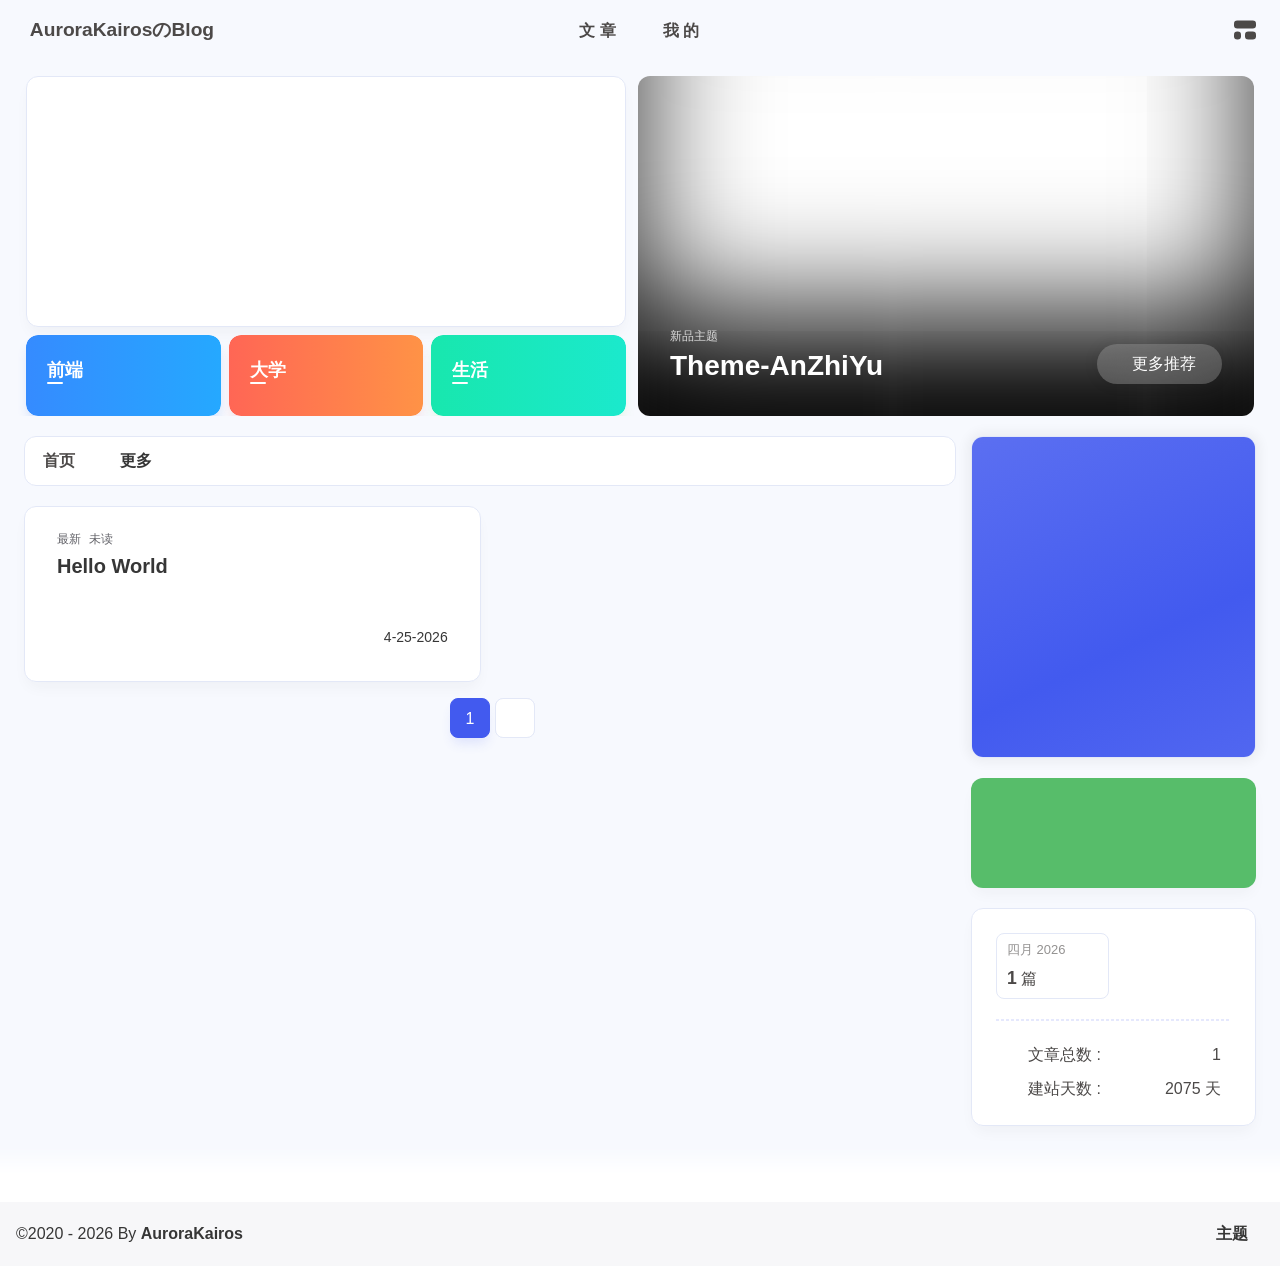
==== commit 66ed49d5: "Site updated: 2026-04-25 17:57:34" ====
--- a/index.html
+++ b/index.html
@@ -1,4 +1,4 @@
-<!DOCTYPE html><html lang="zh-CN" data-theme="light"><head><meta charset="UTF-8"><meta http-equiv="X-UA-Compatible" content="IE=edge"><meta name="viewport" content="width=device-width, initial-scale=1.0, user-scalable=no"><title>AuroraKairosのBlog - AuroraKairos的博客</title><meta name="author" content="AuroraKairos"><meta name="copyright" content="AuroraKairos"><meta name="format-detection" content="telephone=no"><meta name="theme-color" content="#f7f9fe"><meta name="mobile-web-app-capable" content="yes"><meta name="apple-touch-fullscreen" content="yes"><meta name="apple-mobile-web-app-title" content="AuroraKairosのBlog"><meta name="application-name" content="AuroraKairosのBlog"><meta name="apple-mobile-web-app-capable" content="yes"><meta name="apple-mobile-web-app-status-bar-style" content="#f7f9fe"><meta property="og:type" content="website"><meta property="og:title" content="AuroraKairosのBlog"><meta property="og:url" content="https://aurorakairos.github.io/anzhiyu-hexo-blog/index.html"><meta property="og:site_name" content="AuroraKairosのBlog"><meta property="og:description" content="记录美好生活"><meta property="og:locale" content="zh-CN"><meta property="og:image" content="https://avatars.githubusercontent.com/u/64736694?s=400&amp;u=54650aa2e950b092b0aafe87b34354c8916a989d&amp;v=4"><meta property="article:author" content="AuroraKairos"><meta property="article:tag"><meta name="twitter:card" content="summary"><meta name="twitter:image" content="https://avatars.githubusercontent.com/u/64736694?s=400&amp;u=54650aa2e950b092b0aafe87b34354c8916a989d&amp;v=4"><meta name="description" content="记录美好生活"><link rel="shortcut icon" href="/anzhiyu-hexo-blog/favicon.ico"><link rel="canonical" href="https://aurorakairos.github.io/anzhiyu-hexo-blog/"><link rel="preconnect" href="//cdn.cbd.int"/><meta name="google-site-verification" content="xxx"/><meta name="baidu-site-verification" content="code-xxx"/><meta name="msvalidate.01" content="xxx"/><link rel="stylesheet" href="/anzhiyu-hexo-blog/css/index.css"><link rel="stylesheet" href="https://cdn.cbd.int/node-snackbar@0.1.16/dist/snackbar.min.css" media="print" onload="this.media='all'"><link rel="stylesheet" href="https://cdn.cbd.int/@fancyapps/ui@6.1.6/dist/fancybox/fancybox.css" media="print" onload="this.media='all'"><script>const GLOBAL_CONFIG = {
+<!DOCTYPE html><html lang="zh-CN" data-theme="light"><head><meta charset="UTF-8"><meta http-equiv="X-UA-Compatible" content="IE=edge"><meta name="viewport" content="width=device-width, initial-scale=1.0, user-scalable=no"><title>AuroraKairosのBlog - AuroraKairos的博客</title><meta name="author" content="AuroraKairos"><meta name="copyright" content="AuroraKairos"><meta name="format-detection" content="telephone=no"><meta name="theme-color" content="#f7f9fe"><meta name="mobile-web-app-capable" content="yes"><meta name="apple-touch-fullscreen" content="yes"><meta name="apple-mobile-web-app-title" content="AuroraKairosのBlog"><meta name="application-name" content="AuroraKairosのBlog"><meta name="apple-mobile-web-app-capable" content="yes"><meta name="apple-mobile-web-app-status-bar-style" content="#f7f9fe"><meta property="og:type" content="website"><meta property="og:title" content="AuroraKairosのBlog"><meta property="og:url" content="https://aurorakairos.github.io/anzhiyu-hexo-blog/index.html"><meta property="og:site_name" content="AuroraKairosのBlog"><meta property="og:description" content="记录美好生活"><meta property="og:locale" content="zh-CN"><meta property="og:image" content="https://avatars.githubusercontent.com/u/64736694?s=400&amp;u=54650aa2e950b092b0aafe87b34354c8916a989d&amp;v=4"><meta property="article:author" content="AuroraKairos"><meta property="article:tag"><meta name="twitter:card" content="summary"><meta name="twitter:image" content="https://avatars.githubusercontent.com/u/64736694?s=400&amp;u=54650aa2e950b092b0aafe87b34354c8916a989d&amp;v=4"><meta name="description" content="记录美好生活"><link rel="shortcut icon" href="/favicon.ico"><link rel="canonical" href="https://aurorakairos.github.io/anzhiyu-hexo-blog/"><link rel="preconnect" href="//cdn.cbd.int"/><meta name="google-site-verification" content="xxx"/><meta name="baidu-site-verification" content="code-xxx"/><meta name="msvalidate.01" content="xxx"/><link rel="stylesheet" href="/css/index.css"><link rel="stylesheet" href="https://cdn.cbd.int/node-snackbar@0.1.16/dist/snackbar.min.css" media="print" onload="this.media='all'"><link rel="stylesheet" href="https://cdn.cbd.int/@fancyapps/ui@6.1.6/dist/fancybox/fancybox.css" media="print" onload="this.media='all'"><script>const GLOBAL_CONFIG = {
   linkPageTop: undefined,
   peoplecanvas: {"enable":true,"img":"https://upload-bbs.miyoushe.com/upload/2024/07/27/125766904/ba62475f396df9de3316a08ed9e65d86_5680958632268053399..png"},
   postHeadAiDescription: {"enable":true,"gptName":"AnZhiYu","mode":"local","switchBtn":false,"btnLink":"https://afdian.net/item/886a79d4db6711eda42a52540025c377","randomNum":3,"basicWordCount":1000,"key":"xxxx","Referer":"https://xx.xx/"},
@@ -8,14 +8,14 @@
   twikooEnvId: '',
   commentBarrageConfig:undefined,
   music_page_default: "nav_music",
-  root: '/anzhiyu-hexo-blog/',
+  root: '/',
   preloader: {"source":3},
   friends_vue_info: undefined,
   navMusic: true,
   mainTone: undefined,
   authorStatus: undefined,
   algolia: undefined,
-  localSearch: {"path":"/anzhiyu-hexo-blog/search.xml","preload":true,"languages":{"hits_empty":"找不到您查询的内容：${query}"}},
+  localSearch: {"path":"/search.xml","preload":true,"languages":{"hits_empty":"找不到您查询的内容：${query}"}},
   translate: {"defaultEncoding":2,"translateDelay":0,"msgToTraditionalChinese":"繁","msgToSimplifiedChinese":"简","rightMenuMsgToTraditionalChinese":"转为繁体","rightMenuMsgToSimplifiedChinese":"转为简体"},
   noticeOutdate: undefined,
   highlight: {"plugin":"highlight.js","highlightCopy":true,"highlightLang":true,"highlightHeightLimit":330},
@@ -60,7 +60,7 @@
   isHome: true,
   isHighlightShrink: false,
   isToc: false,
-  postUpdate: '2026-04-25 17:10:01',
+  postUpdate: '2026-04-25 17:57:32',
   postMainColor: '',
 }</script><noscript><style type="text/css">
   #nav {
@@ -203,7 +203,7 @@
 if (true) {
   document.addEventListener('pjax:send', () => { preloader.initLoading() })
   document.addEventListener('pjax:complete', () => { preloader.endLoading() })
-}</script><link rel="stylesheet" href="https://cdn.cbd.int/anzhiyu-theme-static@1.1.10/progress_bar/progress_bar.css"/><script async="async" src="https://cdn.cbd.int/pace-js@1.2.4/pace.min.js" data-pace-options="{ &quot;restartOnRequestAfter&quot;:false,&quot;eventLag&quot;:false}"></script><div class="page" id="body-wrap"><header class="not-top-img" id="page-header"><nav id="nav"><div id="nav-group"><span id="blog_name"><a id="site-name" href="/anzhiyu-hexo-blog/" accesskey="h"><div class="title">AuroraKairosのBlog</div><i class="anzhiyufont anzhiyu-icon-house-chimney"></i></a><div id="he-plugin-simple"></div><script>var WIDGET = {
+}</script><link rel="stylesheet" href="https://cdn.cbd.int/anzhiyu-theme-static@1.1.10/progress_bar/progress_bar.css"/><script async="async" src="https://cdn.cbd.int/pace-js@1.2.4/pace.min.js" data-pace-options="{ &quot;restartOnRequestAfter&quot;:false,&quot;eventLag&quot;:false}"></script><div class="page" id="body-wrap"><header class="not-top-img" id="page-header"><nav id="nav"><div id="nav-group"><span id="blog_name"><a id="site-name" href="/" accesskey="h"><div class="title">AuroraKairosのBlog</div><i class="anzhiyufont anzhiyu-icon-house-chimney"></i></a><div id="he-plugin-simple"></div><script>var WIDGET = {
   "CONFIG": {
     "modules": "0124",
     "background": "2",
@@ -227,7 +227,7 @@
     "key": "df245676fb434a0691ead1c63341cd94"
   }
 }
-</script><link rel="stylesheet" href="https://widget.qweather.net/simple/static/css/he-simple.css?v=1.4.0"/><script src="https://widget.qweather.net/simple/static/js/he-simple.js?v=1.4.0"></script></span><div class="mask-name-container"><div id="name-container"><a id="page-name" href="javascript:anzhiyu.scrollToDest(0, 500)">PAGE_NAME</a></div></div><div id="menus"><div class="menus_items"><div class="menus_item"><a class="site-page" href="javascript:void(0);"><span> 文章</span></a><ul class="menus_item_child"><li><a class="site-page child faa-parent animated-hover" href="/anzhiyu-hexo-blog/archives/"><i class="anzhiyufont anzhiyu-icon-box-archive faa-tada" style="font-size: 0.9em;"></i><span> 隧道</span></a></li><li><a class="site-page child faa-parent animated-hover" href="/anzhiyu-hexo-blog/categories/"><i class="anzhiyufont anzhiyu-icon-shapes faa-tada" style="font-size: 0.9em;"></i><span> 分类</span></a></li><li><a class="site-page child faa-parent animated-hover" href="/anzhiyu-hexo-blog/tags/"><i class="anzhiyufont anzhiyu-icon-tags faa-tada" style="font-size: 0.9em;"></i><span> 标签</span></a></li></ul></div><div class="menus_item"><a class="site-page" href="javascript:void(0);"><span> 我的</span></a><ul class="menus_item_child"><li><a class="site-page child faa-parent animated-hover" href="/anzhiyu-hexo-blog/music/"><i class="anzhiyufont anzhiyu-icon-music faa-tada" style="font-size: 0.9em;"></i><span> 音乐馆</span></a></li><li><a class="site-page child faa-parent animated-hover" href="/anzhiyu-hexo-blog/bangumis/"><i class="anzhiyufont anzhiyu-icon-bilibili faa-tada" style="font-size: 0.9em;"></i><span> 追番页</span></a></li><li><a class="site-page child faa-parent animated-hover" href="/anzhiyu-hexo-blog/album/"><i class="anzhiyufont anzhiyu-icon-images faa-tada" style="font-size: 0.9em;"></i><span> 相册集</span></a></li></ul></div></div></div><div id="nav-right"><div class="nav-button" id="randomPost_button"><a class="site-page" onclick="toRandomPost()" title="随机前往一个文章" href="javascript:void(0);"><i class="anzhiyufont anzhiyu-icon-dice"></i></a></div><div class="nav-button" id="search-button"><a class="site-page social-icon search" href="javascript:void(0);" title="搜索🔍" accesskey="s"><i class="anzhiyufont anzhiyu-icon-magnifying-glass"></i><span> 搜索</span></a></div><input id="center-console" type="checkbox"/><label class="widget" for="center-console" title="中控台" onclick="anzhiyu.switchConsole();"><i class="left"></i><i class="widget center"></i><i class="widget right"></i></label><div id="console"><div class="console-card-group-reward"><ul class="reward-all console-card"><li class="reward-item"><a href="https://npm.elemecdn.com/anzhiyu-blog@1.1.6/img/post/common/qrcode-weichat.png" target="_blank"><img class="post-qr-code-img" alt="微信" src= "[data-uri]" onerror="this.onerror=null,this.src=&quot;/img/404.jpg&quot;" data-lazy-src="https://npm.elemecdn.com/anzhiyu-blog@1.1.6/img/post/common/qrcode-weichat.png"/></a><div class="post-qr-code-desc">微信</div></li><li class="reward-item"><a href="https://npm.elemecdn.com/anzhiyu-blog@1.1.6/img/post/common/qrcode-alipay.png" target="_blank"><img class="post-qr-code-img" alt="支付宝" src= "[data-uri]" onerror="this.onerror=null,this.src=&quot;/img/404.jpg&quot;" data-lazy-src="https://npm.elemecdn.com/anzhiyu-blog@1.1.6/img/post/common/qrcode-alipay.png"/></a><div class="post-qr-code-desc">支付宝</div></li></ul></div><div class="console-card-group"><div class="console-card-group-left"><div class="console-card" id="card-newest-comments"><div class="card-content"><div class="author-content-item-tips">互动</div><span class="author-content-item-title"> 最新评论</span></div><div class="aside-list"><span>正在加载中...</span></div></div></div><div class="console-card-group-right"><div class="console-card tags"><div class="card-content"><div class="author-content-item-tips">兴趣点</div><span class="author-content-item-title">寻找你感兴趣的领域</span></div></div><div class="console-card history"><div class="item-headline"><i class="anzhiyufont anzhiyu-icon-box-archiv"></i><span>文章</span></div><div class="card-archives"><div class="item-headline"><i class="anzhiyufont anzhiyu-icon-archive"></i><span>归档</span></div><ul class="card-archive-list"><li class="card-archive-list-item"><a class="card-archive-list-link" href="/anzhiyu-hexo-blog/archives/2026/04/"><span class="card-archive-list-date">四月 2026</span><div class="card-archive-list-count-group"><span class="card-archive-list-count">1</span><span>篇</span></div></a></li></ul></div><hr/></div></div></div><div class="button-group"><div class="console-btn-item"><a class="darkmode_switchbutton" title="显示模式切换" href="javascript:void(0);"><i class="anzhiyufont anzhiyu-icon-moon"></i></a></div><div class="console-btn-item" id="consoleHideAside" onclick="anzhiyu.hideAsideBtn()" title="边栏显示控制"><a class="asideSwitch"><i class="anzhiyufont anzhiyu-icon-arrows-left-right"></i></a></div><div class="console-btn-item" id="consoleMusic" onclick="anzhiyu.musicToggle()" title="音乐开关"><a class="music-switch"><i class="anzhiyufont anzhiyu-icon-music"></i></a></div></div><div class="console-mask" onclick="anzhiyu.hideConsole()" href="javascript:void(0);"></div></div><div class="nav-button" id="nav-totop"><a class="totopbtn" href="javascript:void(0);"><i class="anzhiyufont anzhiyu-icon-arrow-up"></i><span id="percent" onclick="anzhiyu.scrollToDest(0,500)">0</span></a></div><div id="toggle-menu"><a class="site-page" href="javascript:void(0);" title="切换"><i class="anzhiyufont anzhiyu-icon-bars"></i></a></div></div></div></nav></header><main id="blog-container"><div id="home_top"><div class="swiper_container_card" style="height: auto;width: 100%"><div id="bannerGroup"><div id="random-banner"><canvas id="peoplecanvas"></canvas><a id="random-hover" href="javascript:toRandomPost()"><i class="anzhiyufont anzhiyu-icon-paper-plane"></i><div class="bannerText">随便逛逛<i class="anzhiyufont anzhiyu-icon-arrow-right"></i></div></a></div><div class="categoryGroup"><div class="categoryItem" style="box-shadow:var(--anzhiyu-shadow-blue)"><a class="categoryButton blue" href="/anzhiyu-hexo-blog/categories/%E5%89%8D%E7%AB%AF%E5%BC%80%E5%8F%91/"><span class="categoryButtonText">前端</span><i class="anzhiyufont anzhiyu-icon-dove"></i></a></div><div class="categoryItem" style="box-shadow:var(--anzhiyu-shadow-red)"><a class="categoryButton red" href="/anzhiyu-hexo-blog/categories/%E5%A4%A7%E5%AD%A6%E7%94%9F%E6%B6%AF/"><span class="categoryButtonText">大学</span><i class="anzhiyufont anzhiyu-icon-fire"></i></a></div><div class="categoryItem" style="box-shadow:var(--anzhiyu-shadow-green)"><a class="categoryButton green" href="/anzhiyu-hexo-blog/categories/%E7%94%9F%E6%B4%BB%E6%97%A5%E5%B8%B8/"><span class="categoryButtonText">生活</span><i class="anzhiyufont anzhiyu-icon-book"></i></a></div></div></div><div class="topGroup"><div class="recent-post-item" onclick="pjax.loadUrl(&quot;/anzhiyu-hexo-blog/2026/04/25/hello-world/&quot;)"><div class="post_cover left_radius"><a href="2026/04/25/hello-world/" title="Hello World"><span class="recent-post-top-text">荐</span><img class="post_bg" onerror="this.onerror=null;this.src='/anzhiyu-hexo-blog/img/404.jpg'" alt="cover"></a></div><div class="recent-post-info"><a class="article-title" href="2026/04/25/hello-world/" title="Hello World">Hello World</a></div></div><a class="todayCard" id="todayCard" target="_blank" rel="noopener" href="https://docs.anheyu.com/" style="z-index: 1;"><div class="todayCard-info"><div class="todayCard-tips">新品主题</div><div class="todayCard-title">Theme-AnZhiYu</div></div><img class="todayCard-cover" src= "[data-uri]" onerror="this.onerror=null,this.src=&quot;/img/404.jpg&quot;" data-lazy-src="https://bu.dusays.com/2023/05/13/645fa3cf90d70.webp" onerror="this.onerror=null;this.src='/anzhiyu-hexo-blog/img/404.jpg'" alt="封面"><div class="banner-button-group"><div class="banner-button" onclick="event.stopPropagation();event.preventDefault();anzhiyu.hideTodayCard();"><i class="anzhiyufont anzhiyu-icon-arrow-circle-right"></i><span class="banner-button-text">更多推荐</span></div></div></a></div><link rel="stylesheet"></div></div><div class="layout" id="content-inner"><div class="recent-posts" id="recent-posts"><div id="categoryBar"><div class="category-bar" id="category-bar"><div id="catalog-bar"><div id="catalog-list"><div class="catalog-list-item" id="首页"><a href="/">首页</a></div></div><div class="category-bar-next" id="category-bar-next" onclick="anzhiyu.scrollCategoryBarToRight()"><i class="anzhiyufont anzhiyu-icon-angle-double-right"></i></div><a class="catalog-more" href="/categories/">更多</a></div></div></div><div class="recent-post-item lastestpost-item" onclick="pjax.loadUrl('/anzhiyu-hexo-blog/2026/04/25/hello-world/')"><div class="recent-post-info no-cover"><div class="recent-post-info-top"><div class="recent-post-info-top-tips"><span class="newPost">最新</span><a class="unvisited-post" href="/anzhiyu-hexo-blog/2026/04/25/hello-world/" title="Hello World">未读</a></div><a class="article-title" href="/anzhiyu-hexo-blog/2026/04/25/hello-world/" title="Hello World">Hello World</a></div><div class="article-meta-wrap"><span class="post-meta-date"><i class="anzhiyufont anzhiyu-icon-calendar-days" style="font-size: 15px; display:none"></i><span class="article-meta-label">发表于</span><time datetime="2026-04-25T06:11:45.029Z" title="发表于 2026-04-25 14:11:45" time="2026-04-25 14:11:45">2026-04-25</time><time class="time_hidden" datetime="2026-04-25T06:11:45.029Z" title="更新于 2026-04-25 14:11:45" time="2026-04-25 14:11:45">2026-04-25</time></span></div><div class="content">Welcome to Hexo! This is your very first post. Check documentation for more info. If you get any problems when using Hexo, you can find the answer in troubleshooting or you can ask me on GitHub.
+</script><link rel="stylesheet" href="https://widget.qweather.net/simple/static/css/he-simple.css?v=1.4.0"/><script src="https://widget.qweather.net/simple/static/js/he-simple.js?v=1.4.0"></script></span><div class="mask-name-container"><div id="name-container"><a id="page-name" href="javascript:anzhiyu.scrollToDest(0, 500)">PAGE_NAME</a></div></div><div id="menus"><div class="menus_items"><div class="menus_item"><a class="site-page" href="javascript:void(0);"><span> 文章</span></a><ul class="menus_item_child"><li><a class="site-page child faa-parent animated-hover" href="/archives/"><i class="anzhiyufont anzhiyu-icon-box-archive faa-tada" style="font-size: 0.9em;"></i><span> 隧道</span></a></li><li><a class="site-page child faa-parent animated-hover" href="/categories/"><i class="anzhiyufont anzhiyu-icon-shapes faa-tada" style="font-size: 0.9em;"></i><span> 分类</span></a></li><li><a class="site-page child faa-parent animated-hover" href="/tags/"><i class="anzhiyufont anzhiyu-icon-tags faa-tada" style="font-size: 0.9em;"></i><span> 标签</span></a></li></ul></div><div class="menus_item"><a class="site-page" href="javascript:void(0);"><span> 我的</span></a><ul class="menus_item_child"><li><a class="site-page child faa-parent animated-hover" href="/music/"><i class="anzhiyufont anzhiyu-icon-music faa-tada" style="font-size: 0.9em;"></i><span> 音乐馆</span></a></li><li><a class="site-page child faa-parent animated-hover" href="/bangumis/"><i class="anzhiyufont anzhiyu-icon-bilibili faa-tada" style="font-size: 0.9em;"></i><span> 追番页</span></a></li><li><a class="site-page child faa-parent animated-hover" href="/album/"><i class="anzhiyufont anzhiyu-icon-images faa-tada" style="font-size: 0.9em;"></i><span> 相册集</span></a></li></ul></div></div></div><div id="nav-right"><div class="nav-button" id="randomPost_button"><a class="site-page" onclick="toRandomPost()" title="随机前往一个文章" href="javascript:void(0);"><i class="anzhiyufont anzhiyu-icon-dice"></i></a></div><div class="nav-button" id="search-button"><a class="site-page social-icon search" href="javascript:void(0);" title="搜索🔍" accesskey="s"><i class="anzhiyufont anzhiyu-icon-magnifying-glass"></i><span> 搜索</span></a></div><input id="center-console" type="checkbox"/><label class="widget" for="center-console" title="中控台" onclick="anzhiyu.switchConsole();"><i class="left"></i><i class="widget center"></i><i class="widget right"></i></label><div id="console"><div class="console-card-group-reward"><ul class="reward-all console-card"><li class="reward-item"><a href="https://npm.elemecdn.com/anzhiyu-blog@1.1.6/img/post/common/qrcode-weichat.png" target="_blank"><img class="post-qr-code-img" alt="微信" src= "[data-uri]" onerror="this.onerror=null,this.src=&quot;/img/404.jpg&quot;" data-lazy-src="https://npm.elemecdn.com/anzhiyu-blog@1.1.6/img/post/common/qrcode-weichat.png"/></a><div class="post-qr-code-desc">微信</div></li><li class="reward-item"><a href="https://npm.elemecdn.com/anzhiyu-blog@1.1.6/img/post/common/qrcode-alipay.png" target="_blank"><img class="post-qr-code-img" alt="支付宝" src= "[data-uri]" onerror="this.onerror=null,this.src=&quot;/img/404.jpg&quot;" data-lazy-src="https://npm.elemecdn.com/anzhiyu-blog@1.1.6/img/post/common/qrcode-alipay.png"/></a><div class="post-qr-code-desc">支付宝</div></li></ul></div><div class="console-card-group"><div class="console-card-group-left"><div class="console-card" id="card-newest-comments"><div class="card-content"><div class="author-content-item-tips">互动</div><span class="author-content-item-title"> 最新评论</span></div><div class="aside-list"><span>正在加载中...</span></div></div></div><div class="console-card-group-right"><div class="console-card tags"><div class="card-content"><div class="author-content-item-tips">兴趣点</div><span class="author-content-item-title">寻找你感兴趣的领域</span></div></div><div class="console-card history"><div class="item-headline"><i class="anzhiyufont anzhiyu-icon-box-archiv"></i><span>文章</span></div><div class="card-archives"><div class="item-headline"><i class="anzhiyufont anzhiyu-icon-archive"></i><span>归档</span></div><ul class="card-archive-list"><li class="card-archive-list-item"><a class="card-archive-list-link" href="/archives/2026/04/"><span class="card-archive-list-date">四月 2026</span><div class="card-archive-list-count-group"><span class="card-archive-list-count">1</span><span>篇</span></div></a></li></ul></div><hr/></div></div></div><div class="button-group"><div class="console-btn-item"><a class="darkmode_switchbutton" title="显示模式切换" href="javascript:void(0);"><i class="anzhiyufont anzhiyu-icon-moon"></i></a></div><div class="console-btn-item" id="consoleHideAside" onclick="anzhiyu.hideAsideBtn()" title="边栏显示控制"><a class="asideSwitch"><i class="anzhiyufont anzhiyu-icon-arrows-left-right"></i></a></div><div class="console-btn-item" id="consoleMusic" onclick="anzhiyu.musicToggle()" title="音乐开关"><a class="music-switch"><i class="anzhiyufont anzhiyu-icon-music"></i></a></div></div><div class="console-mask" onclick="anzhiyu.hideConsole()" href="javascript:void(0);"></div></div><div class="nav-button" id="nav-totop"><a class="totopbtn" href="javascript:void(0);"><i class="anzhiyufont anzhiyu-icon-arrow-up"></i><span id="percent" onclick="anzhiyu.scrollToDest(0,500)">0</span></a></div><div id="toggle-menu"><a class="site-page" href="javascript:void(0);" title="切换"><i class="anzhiyufont anzhiyu-icon-bars"></i></a></div></div></div></nav></header><main id="blog-container"><div id="home_top"><div class="swiper_container_card" style="height: auto;width: 100%"><div id="bannerGroup"><div id="random-banner"><canvas id="peoplecanvas"></canvas><a id="random-hover" href="javascript:toRandomPost()"><i class="anzhiyufont anzhiyu-icon-paper-plane"></i><div class="bannerText">随便逛逛<i class="anzhiyufont anzhiyu-icon-arrow-right"></i></div></a></div><div class="categoryGroup"><div class="categoryItem" style="box-shadow:var(--anzhiyu-shadow-blue)"><a class="categoryButton blue" href="/categories/%E5%89%8D%E7%AB%AF%E5%BC%80%E5%8F%91/"><span class="categoryButtonText">前端</span><i class="anzhiyufont anzhiyu-icon-dove"></i></a></div><div class="categoryItem" style="box-shadow:var(--anzhiyu-shadow-red)"><a class="categoryButton red" href="/categories/%E5%A4%A7%E5%AD%A6%E7%94%9F%E6%B6%AF/"><span class="categoryButtonText">大学</span><i class="anzhiyufont anzhiyu-icon-fire"></i></a></div><div class="categoryItem" style="box-shadow:var(--anzhiyu-shadow-green)"><a class="categoryButton green" href="/categories/%E7%94%9F%E6%B4%BB%E6%97%A5%E5%B8%B8/"><span class="categoryButtonText">生活</span><i class="anzhiyufont anzhiyu-icon-book"></i></a></div></div></div><div class="topGroup"><div class="recent-post-item" onclick="pjax.loadUrl(&quot;/2026/04/25/hello-world/&quot;)"><div class="post_cover left_radius"><a href="2026/04/25/hello-world/" title="Hello World"><span class="recent-post-top-text">荐</span><img class="post_bg" onerror="this.onerror=null;this.src='/img/404.jpg'" alt="cover"></a></div><div class="recent-post-info"><a class="article-title" href="2026/04/25/hello-world/" title="Hello World">Hello World</a></div></div><a class="todayCard" id="todayCard" target="_blank" rel="noopener" href="https://docs.anheyu.com/" style="z-index: 1;"><div class="todayCard-info"><div class="todayCard-tips">新品主题</div><div class="todayCard-title">Theme-AnZhiYu</div></div><img class="todayCard-cover" src= "[data-uri]" onerror="this.onerror=null,this.src=&quot;/img/404.jpg&quot;" data-lazy-src="https://bu.dusays.com/2023/05/13/645fa3cf90d70.webp" onerror="this.onerror=null;this.src='/img/404.jpg'" alt="封面"><div class="banner-button-group"><div class="banner-button" onclick="event.stopPropagation();event.preventDefault();anzhiyu.hideTodayCard();"><i class="anzhiyufont anzhiyu-icon-arrow-circle-right"></i><span class="banner-button-text">更多推荐</span></div></div></a></div><link rel="stylesheet"></div></div><div class="layout" id="content-inner"><div class="recent-posts" id="recent-posts"><div id="categoryBar"><div class="category-bar" id="category-bar"><div id="catalog-bar"><div id="catalog-list"><div class="catalog-list-item" id="首页"><a href="/">首页</a></div></div><div class="category-bar-next" id="category-bar-next" onclick="anzhiyu.scrollCategoryBarToRight()"><i class="anzhiyufont anzhiyu-icon-angle-double-right"></i></div><a class="catalog-more" href="/categories/">更多</a></div></div></div><div class="recent-post-item lastestpost-item" onclick="pjax.loadUrl('/2026/04/25/hello-world/')"><div class="recent-post-info no-cover"><div class="recent-post-info-top"><div class="recent-post-info-top-tips"><span class="newPost">最新</span><a class="unvisited-post" href="/2026/04/25/hello-world/" title="Hello World">未读</a></div><a class="article-title" href="/2026/04/25/hello-world/" title="Hello World">Hello World</a></div><div class="article-meta-wrap"><span class="post-meta-date"><i class="anzhiyufont anzhiyu-icon-calendar-days" style="font-size: 15px; display:none"></i><span class="article-meta-label">发表于</span><time datetime="2026-04-25T06:11:45.029Z" title="发表于 2026-04-25 14:11:45" time="2026-04-25 14:11:45">2026-04-25</time><time class="time_hidden" datetime="2026-04-25T06:11:45.029Z" title="更新于 2026-04-25 14:11:45" time="2026-04-25 14:11:45">2026-04-25</time></span></div><div class="content">Welcome to Hexo! This is your very first post. Check documentation for more info. If you get any problems when using Hexo, you can find the answer in troubleshooting or you can ask me on GitHub.
 Quick StartCreate a new post1$ hexo new &quot;My New Post&quot;
 
 More info: Writing
@@ -240,7 +240,7 @@
 Deploy to remote sites1$ hexo deploy
 
 More info: Deployment
-</div></div></div><nav id="pagination"><div class="pagination"><span class="page-number current">1</span><div class="toPageGroup"><input id="toPageText" oninput="value=value.replace(/[^0-9]/g,'')" maxlength="3" onkeyup="this.value=this.value.replace(/[^u4e00-u9fa5w]/g,'')" aria-label="toPage"><a id="toPageButton" onclick="anzhiyu.toPage()"><i class="anzhiyufont anzhiyu-icon-angles-right" style="font-weight: inherit; font-size: 1rem;"></i></a></div></div></nav></div><div class="aside-content" id="aside-content"><div class="card-widget card-info"><div class="card-content"><div class="author-info-avatar"><img class="avatar-img" src= "[data-uri]" onerror="this.onerror=null,this.src=&quot;/img/404.jpg&quot;" data-lazy-src="https://avatars.githubusercontent.com/u/64736694?s=400&amp;u=54650aa2e950b092b0aafe87b34354c8916a989d&amp;v=4" onerror="this.onerror=null;this.src='/anzhiyu-hexo-blog/img/friend_404.gif'" alt="avatar"/></div><div class="author-info__description">记录美好生活</div></div></div><div class="card-widget anzhiyu-right-widget" id="card-wechat" onclick="null"><div id="flip-wrapper"><div id="flip-content"><div class="face" style="background: url(https://bu.dusays.com/2023/01/13/63c02edf44033.png) center center / 100% no-repeat"></div><div class="back face" style="background: url(https://bu.dusays.com/2023/05/13/645fa415e8694.png) center center / 100% no-repeat"></div></div></div></div><div class="sticky_layout"><div class="card-widget"><div class="card-archives"><div class="item-headline"><i class="anzhiyufont anzhiyu-icon-archive"></i><span>归档</span></div><ul class="card-archive-list"><li class="card-archive-list-item"><a class="card-archive-list-link" href="/anzhiyu-hexo-blog/archives/2026/04/"><span class="card-archive-list-date">四月 2026</span><div class="card-archive-list-count-group"><span class="card-archive-list-count">1</span><span>篇</span></div></a></li></ul></div><hr/><div class="card-webinfo"><div class="item-headline"><i class="anzhiyufont anzhiyu-icon-chart-line"></i><span>网站资讯</span></div><div class="webinfo"><div class="webinfo-item"><div class="webinfo-item-title"><i class="anzhiyufont anzhiyu-icon-file-lines"></i><div class="item-name">文章总数 :</div></div><div class="item-count">1</div></div><div class="webinfo-item"><div class="webinfo-item-title"><i class="anzhiyufont anzhiyu-icon-stopwatch"></i><div class="item-name">建站天数 :</div></div><div class="item-count" id="runtimeshow" data-publishDate="2021-03-31T16:00:00.000Z"><i class="anzhiyufont anzhiyu-icon-spinner anzhiyu-spin"></i></div></div></div></div></div></div></div></div></main><footer id="footer"><div id="footer-wrap"></div><div id="footer-bar"><div class="footer-bar-links"><div class="footer-bar-left"><div id="footer-bar-tips"><div class="copyright">&copy;2020 - 2026 By <a class="footer-bar-link" href="/anzhiyu-hexo-blog/" title="AuroraKairos" target="_blank">AuroraKairos</a></div></div><div id="footer-type-tips"></div></div><div class="footer-bar-right"><a class="footer-bar-link" target="_blank" rel="noopener" href="https://github.com/anzhiyu-c/hexo-theme-anzhiyu" title="主题">主题</a></div></div></div></footer></div><div id="sidebar"><div id="menu-mask"></div><div id="sidebar-menus"><div class="sidebar-site-data site-data is-center"><a href="/anzhiyu-hexo-blog/archives/" title="archive"><div class="headline">文章</div><div class="length-num">1</div></a><a href="/anzhiyu-hexo-blog/tags/" title="tag"><div class="headline">标签</div><div class="length-num">0</div></a><a href="/anzhiyu-hexo-blog/categories/" title="category"><div class="headline">分类</div><div class="length-num">0</div></a></div><span class="sidebar-menu-item-title">功能</span><div class="sidebar-menu-item"><a class="darkmode_switchbutton menu-child" href="javascript:void(0);" title="显示模式"><i class="anzhiyufont anzhiyu-icon-circle-half-stroke"></i><span>显示模式</span></a></div><div class="back-menu-list-groups"><div class="back-menu-list-group"><div class="back-menu-list-title">网页</div><div class="back-menu-list"><a class="back-menu-item" target="_blank" rel="noopener" href="https://hexo.anheyu.com/" title="博客"><img class="back-menu-item-icon" src= "[data-uri]" onerror="this.onerror=null,this.src=&quot;/img/404.jpg&quot;" data-lazy-src="/img/favicon.ico" alt="博客"/><span class="back-menu-item-text">博客</span></a></div></div><div class="back-menu-list-group"><div class="back-menu-list-title">项目</div><div class="back-menu-list"><a class="back-menu-item" target="_blank" rel="noopener" href="https://image.anheyu.com/" title="安知鱼图床"><img class="back-menu-item-icon" src= "[data-uri]" onerror="this.onerror=null,this.src=&quot;/img/404.jpg&quot;" data-lazy-src="https://image.anheyu.com/favicon.ico" alt="安知鱼图床"/><span class="back-menu-item-text">安知鱼图床</span></a></div></div></div><div class="menus_items"><div class="menus_item"><a class="site-page" href="javascript:void(0);"><span> 文章</span></a><ul class="menus_item_child"><li><a class="site-page child faa-parent animated-hover" href="/anzhiyu-hexo-blog/archives/"><i class="anzhiyufont anzhiyu-icon-box-archive faa-tada" style="font-size: 0.9em;"></i><span> 隧道</span></a></li><li><a class="site-page child faa-parent animated-hover" href="/anzhiyu-hexo-blog/categories/"><i class="anzhiyufont anzhiyu-icon-shapes faa-tada" style="font-size: 0.9em;"></i><span> 分类</span></a></li><li><a class="site-page child faa-parent animated-hover" href="/anzhiyu-hexo-blog/tags/"><i class="anzhiyufont anzhiyu-icon-tags faa-tada" style="font-size: 0.9em;"></i><span> 标签</span></a></li></ul></div><div class="menus_item"><a class="site-page" href="javascript:void(0);"><span> 我的</span></a><ul class="menus_item_child"><li><a class="site-page child faa-parent animated-hover" href="/anzhiyu-hexo-blog/music/"><i class="anzhiyufont anzhiyu-icon-music faa-tada" style="font-size: 0.9em;"></i><span> 音乐馆</span></a></li><li><a class="site-page child faa-parent animated-hover" href="/anzhiyu-hexo-blog/bangumis/"><i class="anzhiyufont anzhiyu-icon-bilibili faa-tada" style="font-size: 0.9em;"></i><span> 追番页</span></a></li><li><a class="site-page child faa-parent animated-hover" href="/anzhiyu-hexo-blog/album/"><i class="anzhiyufont anzhiyu-icon-images faa-tada" style="font-size: 0.9em;"></i><span> 相册集</span></a></li></ul></div></div><span class="sidebar-menu-item-title">标签</span></div></div><div id="rightside"><div id="rightside-config-hide"><button id="translateLink" type="button" title="简繁转换">繁</button><button id="darkmode" type="button" title="浅色和深色模式转换"><i class="anzhiyufont anzhiyu-icon-circle-half-stroke"></i></button><button id="hide-aside-btn" type="button" title="单栏和双栏切换"><i class="anzhiyufont anzhiyu-icon-arrows-left-right"></i></button></div><div id="rightside-config-show"><button id="rightside-config" type="button" title="设置"><i class="anzhiyufont anzhiyu-icon-gear"></i></button><button id="go-up" type="button" title="回到顶部"><i class="anzhiyufont anzhiyu-icon-arrow-up"></i></button></div></div><div id="nav-music"><a id="nav-music-hoverTips" onclick="anzhiyu.musicToggle()" accesskey="m">播放音乐</a><div id="console-music-bg"></div><meting-js id="8152976493" server="netease" type="playlist" mutex="true" preload="none" theme="var(--anzhiyu-main)" data-lrctype="0" order="random" volume="0.7"></meting-js></div><div id="local-search"><div class="search-dialog"><nav class="search-nav"><span class="search-dialog-title">搜索</span><span id="loading-status"></span><button class="search-close-button"><i class="anzhiyufont anzhiyu-icon-xmark"></i></button></nav><div class="is-center" id="loading-database"><i class="anzhiyufont anzhiyu-icon-spinner anzhiyu-pulse-icon"></i><span>  数据库加载中</span></div><div class="search-wrap"><div id="local-search-input"><div class="local-search-box"><input class="local-search-box--input" placeholder="搜索文章" type="text"/></div></div><hr/><div id="local-search-results"></div></div></div><div id="search-mask"></div></div><div id="rightMenu"><div class="rightMenu-group rightMenu-small"><div class="rightMenu-item" id="menu-backward"><i class="anzhiyufont anzhiyu-icon-arrow-left"></i></div><div class="rightMenu-item" id="menu-forward"><i class="anzhiyufont anzhiyu-icon-arrow-right"></i></div><div class="rightMenu-item" id="menu-refresh"><i class="anzhiyufont anzhiyu-icon-arrow-rotate-right" style="font-size: 1rem;"></i></div><div class="rightMenu-item" id="menu-top"><i class="anzhiyufont anzhiyu-icon-arrow-up"></i></div></div><div class="rightMenu-group rightMenu-line rightMenuPlugin"><div class="rightMenu-item" id="menu-copytext"><i class="anzhiyufont anzhiyu-icon-copy"></i><span>复制选中文本</span></div><div class="rightMenu-item" id="menu-pastetext"><i class="anzhiyufont anzhiyu-icon-paste"></i><span>粘贴文本</span></div><a class="rightMenu-item" id="menu-commenttext"><i class="anzhiyufont anzhiyu-icon-comment-medical"></i><span>引用到评论</span></a><div class="rightMenu-item" id="menu-newwindow"><i class="anzhiyufont anzhiyu-icon-window-restore"></i><span>新窗口打开</span></div><div class="rightMenu-item" id="menu-copylink"><i class="anzhiyufont anzhiyu-icon-link"></i><span>复制链接地址</span></div><div class="rightMenu-item" id="menu-copyimg"><i class="anzhiyufont anzhiyu-icon-images"></i><span>复制此图片</span></div><div class="rightMenu-item" id="menu-downloadimg"><i class="anzhiyufont anzhiyu-icon-download"></i><span>下载此图片</span></div><div class="rightMenu-item" id="menu-newwindowimg"><i class="anzhiyufont anzhiyu-icon-window-restore"></i><span>新窗口打开图片</span></div><div class="rightMenu-item" id="menu-search"><i class="anzhiyufont anzhiyu-icon-magnifying-glass"></i><span>站内搜索</span></div><div class="rightMenu-item" id="menu-searchBaidu"><i class="anzhiyufont anzhiyu-icon-magnifying-glass"></i><span>百度搜索</span></div><div class="rightMenu-item" id="menu-music-toggle"><i class="anzhiyufont anzhiyu-icon-play"></i><span>播放音乐</span></div><div class="rightMenu-item" id="menu-music-back"><i class="anzhiyufont anzhiyu-icon-backward"></i><span>切换到上一首</span></div><div class="rightMenu-item" id="menu-music-forward"><i class="anzhiyufont anzhiyu-icon-forward"></i><span>切换到下一首</span></div><div class="rightMenu-item" id="menu-music-playlist" onclick="window.open(&quot;https://y.qq.com/n/ryqq/playlist/8802438608&quot;, &quot;_blank&quot;);" style="display: none;"><i class="anzhiyufont anzhiyu-icon-radio"></i><span>查看所有歌曲</span></div><div class="rightMenu-item" id="menu-music-copyMusicName"><i class="anzhiyufont anzhiyu-icon-copy"></i><span>复制歌名</span></div></div><div class="rightMenu-group rightMenu-line rightMenuOther"><a class="rightMenu-item menu-link" id="menu-randomPost"><i class="anzhiyufont anzhiyu-icon-shuffle"></i><span>随便逛逛</span></a><a class="rightMenu-item menu-link" href="/categories/"><i class="anzhiyufont anzhiyu-icon-cube"></i><span>博客分类</span></a><a class="rightMenu-item menu-link" href="/tags/"><i class="anzhiyufont anzhiyu-icon-tags"></i><span>文章标签</span></a></div><div class="rightMenu-group rightMenu-line rightMenuOther"><a class="rightMenu-item" id="menu-copy" href="javascript:void(0);"><i class="anzhiyufont anzhiyu-icon-copy"></i><span>复制地址</span></a><a class="rightMenu-item" id="menu-commentBarrage" href="javascript:void(0);"><i class="anzhiyufont anzhiyu-icon-message"></i><span class="menu-commentBarrage-text">关闭热评</span></a><a class="rightMenu-item" id="menu-darkmode" href="javascript:void(0);"><i class="anzhiyufont anzhiyu-icon-circle-half-stroke"></i><span class="menu-darkmode-text">深色模式</span></a><a class="rightMenu-item" id="menu-translate" href="javascript:void(0);"><i class="anzhiyufont anzhiyu-icon-language"></i><span>轉為繁體</span></a></div></div><div id="rightmenu-mask"></div><div><script src="/anzhiyu-hexo-blog/js/utils.js"></script><script src="/anzhiyu-hexo-blog/js/main.js"></script><script src="/anzhiyu-hexo-blog/js/tw_cn.js"></script><script src="https://cdn.cbd.int/@fancyapps/ui@6.1.6/dist/fancybox/fancybox.umd.js"></script><script src="https://cdn.cbd.int/instant.page@5.2.0/instantpage.js" type="module"></script><script src="https://cdn.cbd.int/vanilla-lazyload@19.1.3/dist/lazyload.iife.min.js"></script><script src="https://cdn.cbd.int/node-snackbar@0.1.16/dist/snackbar.min.js"></script><canvas id="universe"></canvas><script async src="https://npm.elemecdn.com/anzhiyu-theme-static@1.0.0/dark/dark.js"></script><script>// 消除控制台打印
+</div></div></div><nav id="pagination"><div class="pagination"><span class="page-number current">1</span><div class="toPageGroup"><input id="toPageText" oninput="value=value.replace(/[^0-9]/g,'')" maxlength="3" onkeyup="this.value=this.value.replace(/[^u4e00-u9fa5w]/g,'')" aria-label="toPage"><a id="toPageButton" onclick="anzhiyu.toPage()"><i class="anzhiyufont anzhiyu-icon-angles-right" style="font-weight: inherit; font-size: 1rem;"></i></a></div></div></nav></div><div class="aside-content" id="aside-content"><div class="card-widget card-info"><div class="card-content"><div class="author-info-avatar"><img class="avatar-img" src= "[data-uri]" onerror="this.onerror=null,this.src=&quot;/img/404.jpg&quot;" data-lazy-src="https://avatars.githubusercontent.com/u/64736694?s=400&amp;u=54650aa2e950b092b0aafe87b34354c8916a989d&amp;v=4" onerror="this.onerror=null;this.src='/img/friend_404.gif'" alt="avatar"/></div><div class="author-info__description">记录美好生活</div></div></div><div class="card-widget anzhiyu-right-widget" id="card-wechat" onclick="null"><div id="flip-wrapper"><div id="flip-content"><div class="face" style="background: url(https://bu.dusays.com/2023/01/13/63c02edf44033.png) center center / 100% no-repeat"></div><div class="back face" style="background: url(https://bu.dusays.com/2023/05/13/645fa415e8694.png) center center / 100% no-repeat"></div></div></div></div><div class="sticky_layout"><div class="card-widget"><div class="card-archives"><div class="item-headline"><i class="anzhiyufont anzhiyu-icon-archive"></i><span>归档</span></div><ul class="card-archive-list"><li class="card-archive-list-item"><a class="card-archive-list-link" href="/archives/2026/04/"><span class="card-archive-list-date">四月 2026</span><div class="card-archive-list-count-group"><span class="card-archive-list-count">1</span><span>篇</span></div></a></li></ul></div><hr/><div class="card-webinfo"><div class="item-headline"><i class="anzhiyufont anzhiyu-icon-chart-line"></i><span>网站资讯</span></div><div class="webinfo"><div class="webinfo-item"><div class="webinfo-item-title"><i class="anzhiyufont anzhiyu-icon-file-lines"></i><div class="item-name">文章总数 :</div></div><div class="item-count">1</div></div><div class="webinfo-item"><div class="webinfo-item-title"><i class="anzhiyufont anzhiyu-icon-stopwatch"></i><div class="item-name">建站天数 :</div></div><div class="item-count" id="runtimeshow" data-publishDate="2021-03-31T16:00:00.000Z"><i class="anzhiyufont anzhiyu-icon-spinner anzhiyu-spin"></i></div></div></div></div></div></div></div></div></main><footer id="footer"><div id="footer-wrap"></div><div id="footer-bar"><div class="footer-bar-links"><div class="footer-bar-left"><div id="footer-bar-tips"><div class="copyright">&copy;2020 - 2026 By <a class="footer-bar-link" href="/" title="AuroraKairos" target="_blank">AuroraKairos</a></div></div><div id="footer-type-tips"></div></div><div class="footer-bar-right"><a class="footer-bar-link" target="_blank" rel="noopener" href="https://github.com/anzhiyu-c/hexo-theme-anzhiyu" title="主题">主题</a></div></div></div></footer></div><div id="sidebar"><div id="menu-mask"></div><div id="sidebar-menus"><div class="sidebar-site-data site-data is-center"><a href="/archives/" title="archive"><div class="headline">文章</div><div class="length-num">1</div></a><a href="/tags/" title="tag"><div class="headline">标签</div><div class="length-num">0</div></a><a href="/categories/" title="category"><div class="headline">分类</div><div class="length-num">0</div></a></div><span class="sidebar-menu-item-title">功能</span><div class="sidebar-menu-item"><a class="darkmode_switchbutton menu-child" href="javascript:void(0);" title="显示模式"><i class="anzhiyufont anzhiyu-icon-circle-half-stroke"></i><span>显示模式</span></a></div><div class="back-menu-list-groups"><div class="back-menu-list-group"><div class="back-menu-list-title">网页</div><div class="back-menu-list"><a class="back-menu-item" target="_blank" rel="noopener" href="https://hexo.anheyu.com/" title="博客"><img class="back-menu-item-icon" src= "[data-uri]" onerror="this.onerror=null,this.src=&quot;/img/404.jpg&quot;" data-lazy-src="/img/favicon.ico" alt="博客"/><span class="back-menu-item-text">博客</span></a></div></div><div class="back-menu-list-group"><div class="back-menu-list-title">项目</div><div class="back-menu-list"><a class="back-menu-item" target="_blank" rel="noopener" href="https://image.anheyu.com/" title="安知鱼图床"><img class="back-menu-item-icon" src= "[data-uri]" onerror="this.onerror=null,this.src=&quot;/img/404.jpg&quot;" data-lazy-src="https://image.anheyu.com/favicon.ico" alt="安知鱼图床"/><span class="back-menu-item-text">安知鱼图床</span></a></div></div></div><div class="menus_items"><div class="menus_item"><a class="site-page" href="javascript:void(0);"><span> 文章</span></a><ul class="menus_item_child"><li><a class="site-page child faa-parent animated-hover" href="/archives/"><i class="anzhiyufont anzhiyu-icon-box-archive faa-tada" style="font-size: 0.9em;"></i><span> 隧道</span></a></li><li><a class="site-page child faa-parent animated-hover" href="/categories/"><i class="anzhiyufont anzhiyu-icon-shapes faa-tada" style="font-size: 0.9em;"></i><span> 分类</span></a></li><li><a class="site-page child faa-parent animated-hover" href="/tags/"><i class="anzhiyufont anzhiyu-icon-tags faa-tada" style="font-size: 0.9em;"></i><span> 标签</span></a></li></ul></div><div class="menus_item"><a class="site-page" href="javascript:void(0);"><span> 我的</span></a><ul class="menus_item_child"><li><a class="site-page child faa-parent animated-hover" href="/music/"><i class="anzhiyufont anzhiyu-icon-music faa-tada" style="font-size: 0.9em;"></i><span> 音乐馆</span></a></li><li><a class="site-page child faa-parent animated-hover" href="/bangumis/"><i class="anzhiyufont anzhiyu-icon-bilibili faa-tada" style="font-size: 0.9em;"></i><span> 追番页</span></a></li><li><a class="site-page child faa-parent animated-hover" href="/album/"><i class="anzhiyufont anzhiyu-icon-images faa-tada" style="font-size: 0.9em;"></i><span> 相册集</span></a></li></ul></div></div><span class="sidebar-menu-item-title">标签</span></div></div><div id="rightside"><div id="rightside-config-hide"><button id="translateLink" type="button" title="简繁转换">繁</button><button id="darkmode" type="button" title="浅色和深色模式转换"><i class="anzhiyufont anzhiyu-icon-circle-half-stroke"></i></button><button id="hide-aside-btn" type="button" title="单栏和双栏切换"><i class="anzhiyufont anzhiyu-icon-arrows-left-right"></i></button></div><div id="rightside-config-show"><button id="rightside-config" type="button" title="设置"><i class="anzhiyufont anzhiyu-icon-gear"></i></button><button id="go-up" type="button" title="回到顶部"><i class="anzhiyufont anzhiyu-icon-arrow-up"></i></button></div></div><div id="nav-music"><a id="nav-music-hoverTips" onclick="anzhiyu.musicToggle()" accesskey="m">播放音乐</a><div id="console-music-bg"></div><meting-js id="8152976493" server="netease" type="playlist" mutex="true" preload="none" theme="var(--anzhiyu-main)" data-lrctype="0" order="random" volume="0.7"></meting-js></div><div id="local-search"><div class="search-dialog"><nav class="search-nav"><span class="search-dialog-title">搜索</span><span id="loading-status"></span><button class="search-close-button"><i class="anzhiyufont anzhiyu-icon-xmark"></i></button></nav><div class="is-center" id="loading-database"><i class="anzhiyufont anzhiyu-icon-spinner anzhiyu-pulse-icon"></i><span>  数据库加载中</span></div><div class="search-wrap"><div id="local-search-input"><div class="local-search-box"><input class="local-search-box--input" placeholder="搜索文章" type="text"/></div></div><hr/><div id="local-search-results"></div></div></div><div id="search-mask"></div></div><div id="rightMenu"><div class="rightMenu-group rightMenu-small"><div class="rightMenu-item" id="menu-backward"><i class="anzhiyufont anzhiyu-icon-arrow-left"></i></div><div class="rightMenu-item" id="menu-forward"><i class="anzhiyufont anzhiyu-icon-arrow-right"></i></div><div class="rightMenu-item" id="menu-refresh"><i class="anzhiyufont anzhiyu-icon-arrow-rotate-right" style="font-size: 1rem;"></i></div><div class="rightMenu-item" id="menu-top"><i class="anzhiyufont anzhiyu-icon-arrow-up"></i></div></div><div class="rightMenu-group rightMenu-line rightMenuPlugin"><div class="rightMenu-item" id="menu-copytext"><i class="anzhiyufont anzhiyu-icon-copy"></i><span>复制选中文本</span></div><div class="rightMenu-item" id="menu-pastetext"><i class="anzhiyufont anzhiyu-icon-paste"></i><span>粘贴文本</span></div><a class="rightMenu-item" id="menu-commenttext"><i class="anzhiyufont anzhiyu-icon-comment-medical"></i><span>引用到评论</span></a><div class="rightMenu-item" id="menu-newwindow"><i class="anzhiyufont anzhiyu-icon-window-restore"></i><span>新窗口打开</span></div><div class="rightMenu-item" id="menu-copylink"><i class="anzhiyufont anzhiyu-icon-link"></i><span>复制链接地址</span></div><div class="rightMenu-item" id="menu-copyimg"><i class="anzhiyufont anzhiyu-icon-images"></i><span>复制此图片</span></div><div class="rightMenu-item" id="menu-downloadimg"><i class="anzhiyufont anzhiyu-icon-download"></i><span>下载此图片</span></div><div class="rightMenu-item" id="menu-newwindowimg"><i class="anzhiyufont anzhiyu-icon-window-restore"></i><span>新窗口打开图片</span></div><div class="rightMenu-item" id="menu-search"><i class="anzhiyufont anzhiyu-icon-magnifying-glass"></i><span>站内搜索</span></div><div class="rightMenu-item" id="menu-searchBaidu"><i class="anzhiyufont anzhiyu-icon-magnifying-glass"></i><span>百度搜索</span></div><div class="rightMenu-item" id="menu-music-toggle"><i class="anzhiyufont anzhiyu-icon-play"></i><span>播放音乐</span></div><div class="rightMenu-item" id="menu-music-back"><i class="anzhiyufont anzhiyu-icon-backward"></i><span>切换到上一首</span></div><div class="rightMenu-item" id="menu-music-forward"><i class="anzhiyufont anzhiyu-icon-forward"></i><span>切换到下一首</span></div><div class="rightMenu-item" id="menu-music-playlist" onclick="window.open(&quot;https://y.qq.com/n/ryqq/playlist/8802438608&quot;, &quot;_blank&quot;);" style="display: none;"><i class="anzhiyufont anzhiyu-icon-radio"></i><span>查看所有歌曲</span></div><div class="rightMenu-item" id="menu-music-copyMusicName"><i class="anzhiyufont anzhiyu-icon-copy"></i><span>复制歌名</span></div></div><div class="rightMenu-group rightMenu-line rightMenuOther"><a class="rightMenu-item menu-link" id="menu-randomPost"><i class="anzhiyufont anzhiyu-icon-shuffle"></i><span>随便逛逛</span></a><a class="rightMenu-item menu-link" href="/categories/"><i class="anzhiyufont anzhiyu-icon-cube"></i><span>博客分类</span></a><a class="rightMenu-item menu-link" href="/tags/"><i class="anzhiyufont anzhiyu-icon-tags"></i><span>文章标签</span></a></div><div class="rightMenu-group rightMenu-line rightMenuOther"><a class="rightMenu-item" id="menu-copy" href="javascript:void(0);"><i class="anzhiyufont anzhiyu-icon-copy"></i><span>复制地址</span></a><a class="rightMenu-item" id="menu-commentBarrage" href="javascript:void(0);"><i class="anzhiyufont anzhiyu-icon-message"></i><span class="menu-commentBarrage-text">关闭热评</span></a><a class="rightMenu-item" id="menu-darkmode" href="javascript:void(0);"><i class="anzhiyufont anzhiyu-icon-circle-half-stroke"></i><span class="menu-darkmode-text">深色模式</span></a><a class="rightMenu-item" id="menu-translate" href="javascript:void(0);"><i class="anzhiyufont anzhiyu-icon-language"></i><span>轉為繁體</span></a></div></div><div id="rightmenu-mask"></div><div><script src="/js/utils.js"></script><script src="/js/main.js"></script><script src="/js/tw_cn.js"></script><script src="https://cdn.cbd.int/@fancyapps/ui@6.1.6/dist/fancybox/fancybox.umd.js"></script><script src="https://cdn.cbd.int/instant.page@5.2.0/instantpage.js" type="module"></script><script src="https://cdn.cbd.int/vanilla-lazyload@19.1.3/dist/lazyload.iife.min.js"></script><script src="https://cdn.cbd.int/node-snackbar@0.1.16/dist/snackbar.min.js"></script><canvas id="universe"></canvas><script async src="https://npm.elemecdn.com/anzhiyu-theme-static@1.0.0/dark/dark.js"></script><script>// 消除控制台打印
 var HoldLog = console.log;
 console.log = function () {};
 let now1 = new Date();
@@ -312,11 +312,11 @@
   setTimeout(
     console.warn.bind(console, "%c S013-782 %c 你现在正处于监控中.", "color:white; background-color:#d9534f", "")
   );
-});</script><script async src="/anzhiyu/random.js"></script><script src="/anzhiyu-hexo-blog/js/search/local-search.js"></script><div class="js-pjax"><script>if (typeof gsap === "object") {
-  getScript("/anzhiyu-hexo-blog/js/anzhiyu/people.js", {defer:true})
+});</script><script async src="/anzhiyu/random.js"></script><script src="/js/search/local-search.js"></script><div class="js-pjax"><script>if (typeof gsap === "object") {
+  getScript("/js/anzhiyu/people.js", {defer:true})
 } else {
   getScript("https://cdn.cbd.int/anzhiyu-theme-static@1.0.0/gsap/gsap.min.js").then(()=>{
-    getScript("/anzhiyu-hexo-blog/js/anzhiyu/people.js", {defer:true})
+    getScript("/js/anzhiyu/people.js", {defer:true})
   });
 }</script><input type="hidden" name="page-type" id="page-type" value="anzhiyu"></div><script>var visitorMail = "";
 </script><script async data-pjax src="https://cdn.cbd.int/anzhiyu-theme-static@1.0.0/waterfall/waterfall.js"></script><script src="https://cdn.cbd.int/qrcodejs@1.0.0/qrcode.min.js"></script><link rel="stylesheet" href="https://cdn.cbd.int/anzhiyu-theme-static@1.1.9/icon/ali_iconfont_css.css"><link rel="stylesheet" href="https://cdn.cbd.int/anzhiyu-theme-static@1.0.0/aplayer/APlayer.min.css" media="print" onload="this.media='all'"><script src="https://cdn.cbd.int/anzhiyu-blog-static@1.0.1/js/APlayer.min.js"></script><script src="https://cdn.cbd.int/hexo-anzhiyu-music@1.0.1/assets/js/Meting2.min.js"></script><script src="https://cdn.cbd.int/pjax@0.2.8/pjax.min.js"></script><script>let pjaxSelectors = ["head > title","#config-diff","#body-wrap","#rightside-config-hide","#rightside-config-show",".js-pjax"]
@@ -379,6 +379,6 @@
 
 document.addEventListener('pjax:error', e => {
   if (e.request.status === 404) {
-    pjax.loadUrl('/anzhiyu-hexo-blog/404.html')
+    pjax.loadUrl('/404.html')
   }
 })</script><script charset="UTF-8" src="https://cdn.cbd.int/anzhiyu-theme-static@1.1.5/accesskey/accesskey.js"></script></div><div id="popup-window"><div class="popup-window-title">通知</div><div class="popup-window-divider"></div><div class="popup-window-content"><div class="popup-tip">你好呀</div><div class="popup-link"><i class="anzhiyufont anzhiyu-icon-arrow-circle-right"></i></div></div></div></body></html>
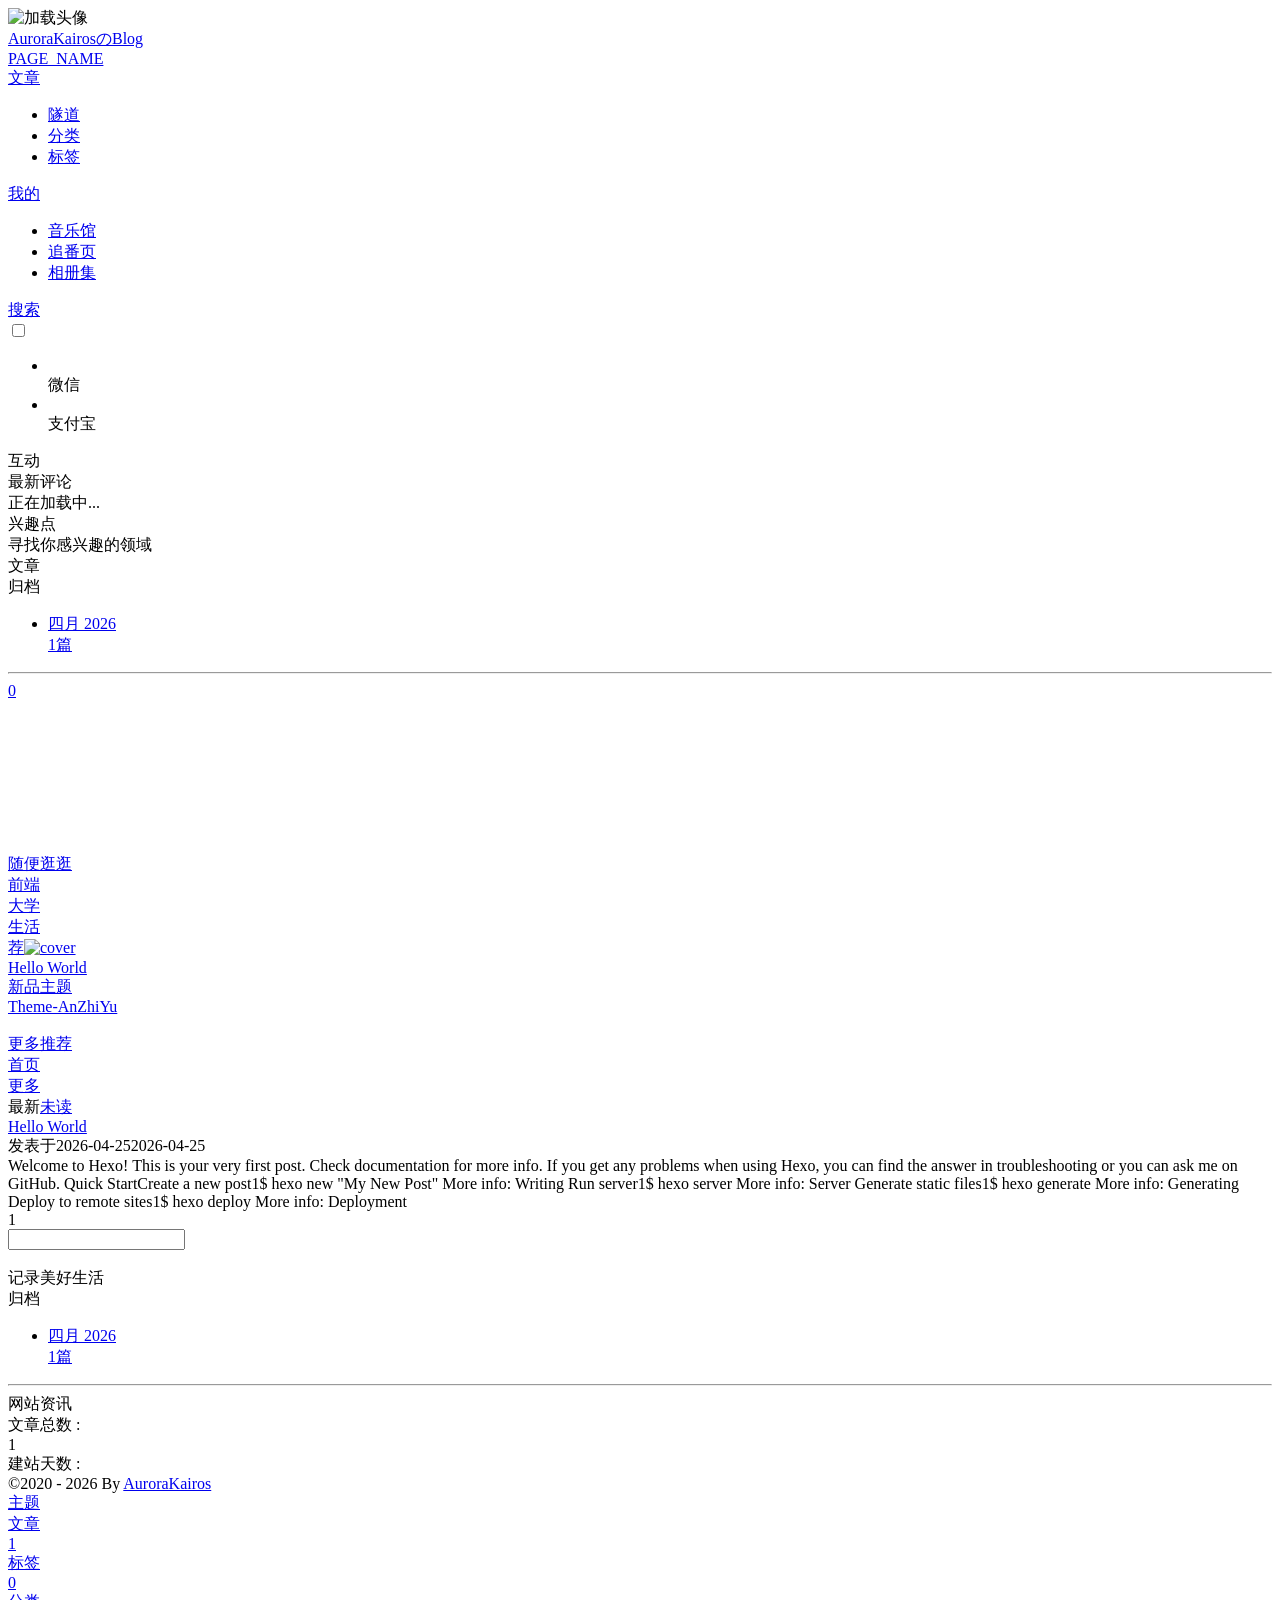
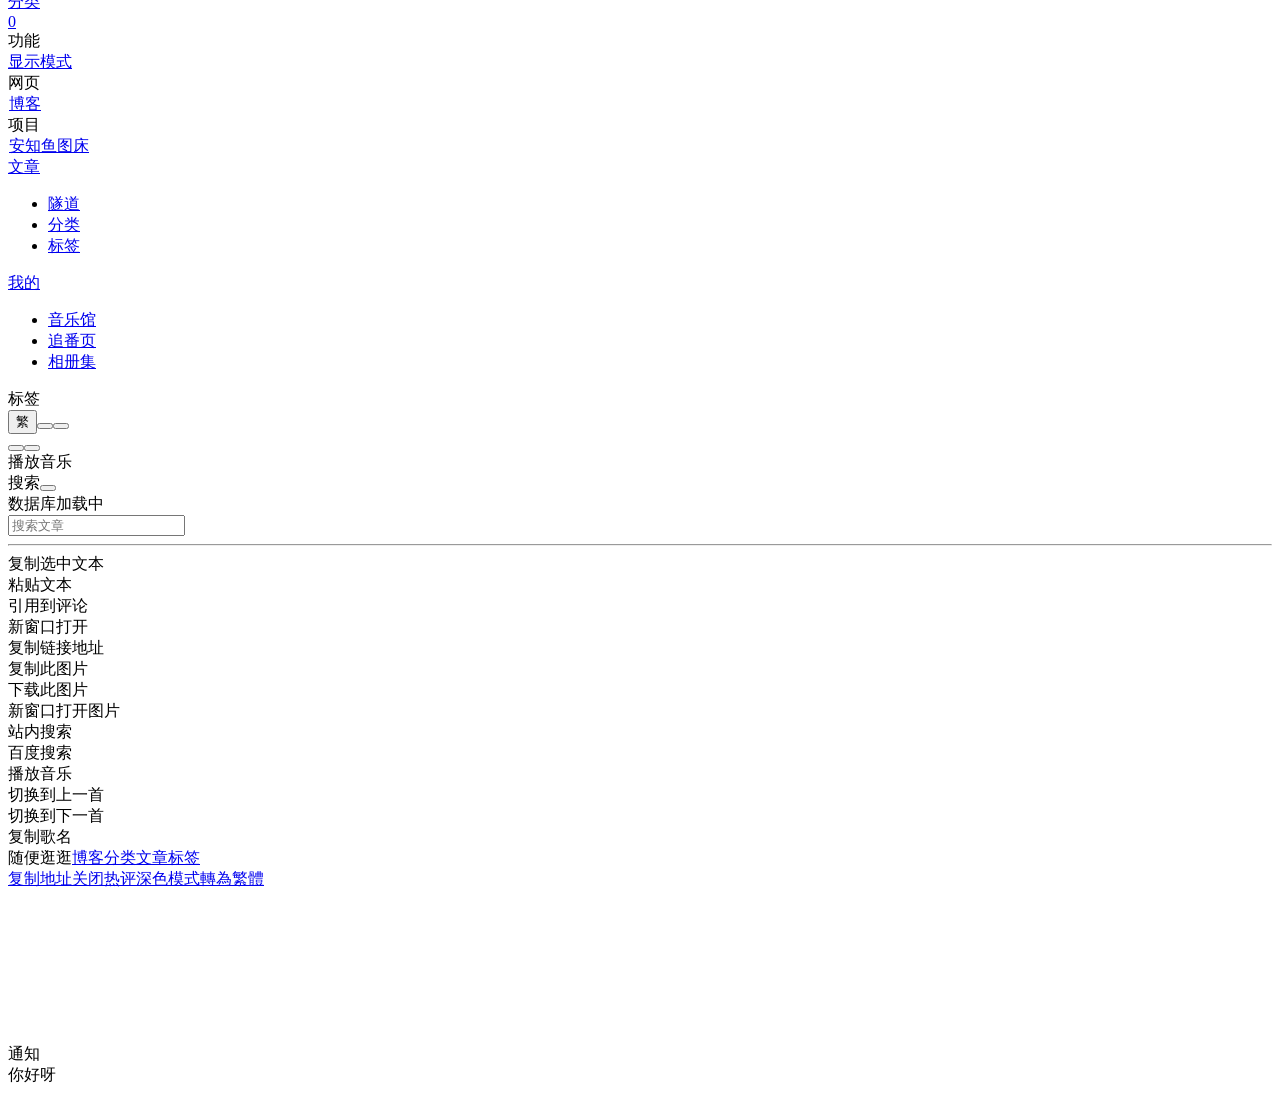
==== commit 66b7dd01: "Site updated: 2026-04-25 18:02:59" ====
--- a/index.html
+++ b/index.html
@@ -1,4 +1,4 @@
-<!DOCTYPE html><html lang="zh-CN" data-theme="light"><head><meta charset="UTF-8"><meta http-equiv="X-UA-Compatible" content="IE=edge"><meta name="viewport" content="width=device-width, initial-scale=1.0, user-scalable=no"><title>AuroraKairosのBlog - AuroraKairos的博客</title><meta name="author" content="AuroraKairos"><meta name="copyright" content="AuroraKairos"><meta name="format-detection" content="telephone=no"><meta name="theme-color" content="#f7f9fe"><meta name="mobile-web-app-capable" content="yes"><meta name="apple-touch-fullscreen" content="yes"><meta name="apple-mobile-web-app-title" content="AuroraKairosのBlog"><meta name="application-name" content="AuroraKairosのBlog"><meta name="apple-mobile-web-app-capable" content="yes"><meta name="apple-mobile-web-app-status-bar-style" content="#f7f9fe"><meta property="og:type" content="website"><meta property="og:title" content="AuroraKairosのBlog"><meta property="og:url" content="https://aurorakairos.github.io/anzhiyu-hexo-blog/index.html"><meta property="og:site_name" content="AuroraKairosのBlog"><meta property="og:description" content="记录美好生活"><meta property="og:locale" content="zh-CN"><meta property="og:image" content="https://avatars.githubusercontent.com/u/64736694?s=400&amp;u=54650aa2e950b092b0aafe87b34354c8916a989d&amp;v=4"><meta property="article:author" content="AuroraKairos"><meta property="article:tag"><meta name="twitter:card" content="summary"><meta name="twitter:image" content="https://avatars.githubusercontent.com/u/64736694?s=400&amp;u=54650aa2e950b092b0aafe87b34354c8916a989d&amp;v=4"><meta name="description" content="记录美好生活"><link rel="shortcut icon" href="/favicon.ico"><link rel="canonical" href="https://aurorakairos.github.io/anzhiyu-hexo-blog/"><link rel="preconnect" href="//cdn.cbd.int"/><meta name="google-site-verification" content="xxx"/><meta name="baidu-site-verification" content="code-xxx"/><meta name="msvalidate.01" content="xxx"/><link rel="stylesheet" href="/css/index.css"><link rel="stylesheet" href="https://cdn.cbd.int/node-snackbar@0.1.16/dist/snackbar.min.css" media="print" onload="this.media='all'"><link rel="stylesheet" href="https://cdn.cbd.int/@fancyapps/ui@6.1.6/dist/fancybox/fancybox.css" media="print" onload="this.media='all'"><script>const GLOBAL_CONFIG = {
+<!DOCTYPE html><html lang="zh-CN" data-theme="light"><head><meta charset="UTF-8"><meta http-equiv="X-UA-Compatible" content="IE=edge"><meta name="viewport" content="width=device-width, initial-scale=1.0, user-scalable=no"><title>AuroraKairosのBlog - AuroraKairos的博客</title><meta name="author" content="AuroraKairos"><meta name="copyright" content="AuroraKairos"><meta name="format-detection" content="telephone=no"><meta name="theme-color" content="#f7f9fe"><meta name="mobile-web-app-capable" content="yes"><meta name="apple-touch-fullscreen" content="yes"><meta name="apple-mobile-web-app-title" content="AuroraKairosのBlog"><meta name="application-name" content="AuroraKairosのBlog"><meta name="apple-mobile-web-app-capable" content="yes"><meta name="apple-mobile-web-app-status-bar-style" content="#f7f9fe"><meta property="og:type" content="website"><meta property="og:title" content="AuroraKairosのBlog"><meta property="og:url" content="https://aurorakairos.github.io/anzhiyu-hexo-blog/index.html"><meta property="og:site_name" content="AuroraKairosのBlog"><meta property="og:description" content="记录美好生活"><meta property="og:locale" content="zh-CN"><meta property="og:image" content="https://avatars.githubusercontent.com/u/64736694?s=400&amp;u=54650aa2e950b092b0aafe87b34354c8916a989d&amp;v=4"><meta property="article:author" content="AuroraKairos"><meta property="article:tag"><meta name="twitter:card" content="summary"><meta name="twitter:image" content="https://avatars.githubusercontent.com/u/64736694?s=400&amp;u=54650aa2e950b092b0aafe87b34354c8916a989d&amp;v=4"><meta name="description" content="记录美好生活"><link rel="shortcut icon" href="/anzhiyu-hexo-blog/favicon.ico"><link rel="canonical" href="https://aurorakairos.github.io/anzhiyu-hexo-blog/"><link rel="preconnect" href="//cdn.cbd.int"/><meta name="google-site-verification" content="xxx"/><meta name="baidu-site-verification" content="code-xxx"/><meta name="msvalidate.01" content="xxx"/><link rel="stylesheet" href="/anzhiyu-hexo-blog/css/index.css"><link rel="stylesheet" href="https://cdn.cbd.int/node-snackbar@0.1.16/dist/snackbar.min.css" media="print" onload="this.media='all'"><link rel="stylesheet" href="https://cdn.cbd.int/@fancyapps/ui@6.1.6/dist/fancybox/fancybox.css" media="print" onload="this.media='all'"><script>const GLOBAL_CONFIG = {
   linkPageTop: undefined,
   peoplecanvas: {"enable":true,"img":"https://upload-bbs.miyoushe.com/upload/2024/07/27/125766904/ba62475f396df9de3316a08ed9e65d86_5680958632268053399..png"},
   postHeadAiDescription: {"enable":true,"gptName":"AnZhiYu","mode":"local","switchBtn":false,"btnLink":"https://afdian.net/item/886a79d4db6711eda42a52540025c377","randomNum":3,"basicWordCount":1000,"key":"xxxx","Referer":"https://xx.xx/"},
@@ -8,14 +8,14 @@
   twikooEnvId: '',
   commentBarrageConfig:undefined,
   music_page_default: "nav_music",
-  root: '/',
+  root: '/anzhiyu-hexo-blog/',
   preloader: {"source":3},
   friends_vue_info: undefined,
   navMusic: true,
   mainTone: undefined,
   authorStatus: undefined,
   algolia: undefined,
-  localSearch: {"path":"/search.xml","preload":true,"languages":{"hits_empty":"找不到您查询的内容：${query}"}},
+  localSearch: {"path":"/anzhiyu-hexo-blog/search.xml","preload":true,"languages":{"hits_empty":"找不到您查询的内容：${query}"}},
   translate: {"defaultEncoding":2,"translateDelay":0,"msgToTraditionalChinese":"繁","msgToSimplifiedChinese":"简","rightMenuMsgToTraditionalChinese":"转为繁体","rightMenuMsgToSimplifiedChinese":"转为简体"},
   noticeOutdate: undefined,
   highlight: {"plugin":"highlight.js","highlightCopy":true,"highlightLang":true,"highlightHeightLimit":330},
@@ -60,7 +60,7 @@
   isHome: true,
   isHighlightShrink: false,
   isToc: false,
-  postUpdate: '2026-04-25 17:57:32',
+  postUpdate: '2026-04-25 18:02:58',
   postMainColor: '',
 }</script><noscript><style type="text/css">
   #nav {
@@ -203,7 +203,7 @@
 if (true) {
   document.addEventListener('pjax:send', () => { preloader.initLoading() })
   document.addEventListener('pjax:complete', () => { preloader.endLoading() })
-}</script><link rel="stylesheet" href="https://cdn.cbd.int/anzhiyu-theme-static@1.1.10/progress_bar/progress_bar.css"/><script async="async" src="https://cdn.cbd.int/pace-js@1.2.4/pace.min.js" data-pace-options="{ &quot;restartOnRequestAfter&quot;:false,&quot;eventLag&quot;:false}"></script><div class="page" id="body-wrap"><header class="not-top-img" id="page-header"><nav id="nav"><div id="nav-group"><span id="blog_name"><a id="site-name" href="/" accesskey="h"><div class="title">AuroraKairosのBlog</div><i class="anzhiyufont anzhiyu-icon-house-chimney"></i></a><div id="he-plugin-simple"></div><script>var WIDGET = {
+}</script><link rel="stylesheet" href="https://cdn.cbd.int/anzhiyu-theme-static@1.1.10/progress_bar/progress_bar.css"/><script async="async" src="https://cdn.cbd.int/pace-js@1.2.4/pace.min.js" data-pace-options="{ &quot;restartOnRequestAfter&quot;:false,&quot;eventLag&quot;:false}"></script><div class="page" id="body-wrap"><header class="not-top-img" id="page-header"><nav id="nav"><div id="nav-group"><span id="blog_name"><a id="site-name" href="/anzhiyu-hexo-blog/" accesskey="h"><div class="title">AuroraKairosのBlog</div><i class="anzhiyufont anzhiyu-icon-house-chimney"></i></a><div id="he-plugin-simple"></div><script>var WIDGET = {
   "CONFIG": {
     "modules": "0124",
     "background": "2",
@@ -227,7 +227,7 @@
     "key": "df245676fb434a0691ead1c63341cd94"
   }
 }
-</script><link rel="stylesheet" href="https://widget.qweather.net/simple/static/css/he-simple.css?v=1.4.0"/><script src="https://widget.qweather.net/simple/static/js/he-simple.js?v=1.4.0"></script></span><div class="mask-name-container"><div id="name-container"><a id="page-name" href="javascript:anzhiyu.scrollToDest(0, 500)">PAGE_NAME</a></div></div><div id="menus"><div class="menus_items"><div class="menus_item"><a class="site-page" href="javascript:void(0);"><span> 文章</span></a><ul class="menus_item_child"><li><a class="site-page child faa-parent animated-hover" href="/archives/"><i class="anzhiyufont anzhiyu-icon-box-archive faa-tada" style="font-size: 0.9em;"></i><span> 隧道</span></a></li><li><a class="site-page child faa-parent animated-hover" href="/categories/"><i class="anzhiyufont anzhiyu-icon-shapes faa-tada" style="font-size: 0.9em;"></i><span> 分类</span></a></li><li><a class="site-page child faa-parent animated-hover" href="/tags/"><i class="anzhiyufont anzhiyu-icon-tags faa-tada" style="font-size: 0.9em;"></i><span> 标签</span></a></li></ul></div><div class="menus_item"><a class="site-page" href="javascript:void(0);"><span> 我的</span></a><ul class="menus_item_child"><li><a class="site-page child faa-parent animated-hover" href="/music/"><i class="anzhiyufont anzhiyu-icon-music faa-tada" style="font-size: 0.9em;"></i><span> 音乐馆</span></a></li><li><a class="site-page child faa-parent animated-hover" href="/bangumis/"><i class="anzhiyufont anzhiyu-icon-bilibili faa-tada" style="font-size: 0.9em;"></i><span> 追番页</span></a></li><li><a class="site-page child faa-parent animated-hover" href="/album/"><i class="anzhiyufont anzhiyu-icon-images faa-tada" style="font-size: 0.9em;"></i><span> 相册集</span></a></li></ul></div></div></div><div id="nav-right"><div class="nav-button" id="randomPost_button"><a class="site-page" onclick="toRandomPost()" title="随机前往一个文章" href="javascript:void(0);"><i class="anzhiyufont anzhiyu-icon-dice"></i></a></div><div class="nav-button" id="search-button"><a class="site-page social-icon search" href="javascript:void(0);" title="搜索🔍" accesskey="s"><i class="anzhiyufont anzhiyu-icon-magnifying-glass"></i><span> 搜索</span></a></div><input id="center-console" type="checkbox"/><label class="widget" for="center-console" title="中控台" onclick="anzhiyu.switchConsole();"><i class="left"></i><i class="widget center"></i><i class="widget right"></i></label><div id="console"><div class="console-card-group-reward"><ul class="reward-all console-card"><li class="reward-item"><a href="https://npm.elemecdn.com/anzhiyu-blog@1.1.6/img/post/common/qrcode-weichat.png" target="_blank"><img class="post-qr-code-img" alt="微信" src= "[data-uri]" onerror="this.onerror=null,this.src=&quot;/img/404.jpg&quot;" data-lazy-src="https://npm.elemecdn.com/anzhiyu-blog@1.1.6/img/post/common/qrcode-weichat.png"/></a><div class="post-qr-code-desc">微信</div></li><li class="reward-item"><a href="https://npm.elemecdn.com/anzhiyu-blog@1.1.6/img/post/common/qrcode-alipay.png" target="_blank"><img class="post-qr-code-img" alt="支付宝" src= "[data-uri]" onerror="this.onerror=null,this.src=&quot;/img/404.jpg&quot;" data-lazy-src="https://npm.elemecdn.com/anzhiyu-blog@1.1.6/img/post/common/qrcode-alipay.png"/></a><div class="post-qr-code-desc">支付宝</div></li></ul></div><div class="console-card-group"><div class="console-card-group-left"><div class="console-card" id="card-newest-comments"><div class="card-content"><div class="author-content-item-tips">互动</div><span class="author-content-item-title"> 最新评论</span></div><div class="aside-list"><span>正在加载中...</span></div></div></div><div class="console-card-group-right"><div class="console-card tags"><div class="card-content"><div class="author-content-item-tips">兴趣点</div><span class="author-content-item-title">寻找你感兴趣的领域</span></div></div><div class="console-card history"><div class="item-headline"><i class="anzhiyufont anzhiyu-icon-box-archiv"></i><span>文章</span></div><div class="card-archives"><div class="item-headline"><i class="anzhiyufont anzhiyu-icon-archive"></i><span>归档</span></div><ul class="card-archive-list"><li class="card-archive-list-item"><a class="card-archive-list-link" href="/archives/2026/04/"><span class="card-archive-list-date">四月 2026</span><div class="card-archive-list-count-group"><span class="card-archive-list-count">1</span><span>篇</span></div></a></li></ul></div><hr/></div></div></div><div class="button-group"><div class="console-btn-item"><a class="darkmode_switchbutton" title="显示模式切换" href="javascript:void(0);"><i class="anzhiyufont anzhiyu-icon-moon"></i></a></div><div class="console-btn-item" id="consoleHideAside" onclick="anzhiyu.hideAsideBtn()" title="边栏显示控制"><a class="asideSwitch"><i class="anzhiyufont anzhiyu-icon-arrows-left-right"></i></a></div><div class="console-btn-item" id="consoleMusic" onclick="anzhiyu.musicToggle()" title="音乐开关"><a class="music-switch"><i class="anzhiyufont anzhiyu-icon-music"></i></a></div></div><div class="console-mask" onclick="anzhiyu.hideConsole()" href="javascript:void(0);"></div></div><div class="nav-button" id="nav-totop"><a class="totopbtn" href="javascript:void(0);"><i class="anzhiyufont anzhiyu-icon-arrow-up"></i><span id="percent" onclick="anzhiyu.scrollToDest(0,500)">0</span></a></div><div id="toggle-menu"><a class="site-page" href="javascript:void(0);" title="切换"><i class="anzhiyufont anzhiyu-icon-bars"></i></a></div></div></div></nav></header><main id="blog-container"><div id="home_top"><div class="swiper_container_card" style="height: auto;width: 100%"><div id="bannerGroup"><div id="random-banner"><canvas id="peoplecanvas"></canvas><a id="random-hover" href="javascript:toRandomPost()"><i class="anzhiyufont anzhiyu-icon-paper-plane"></i><div class="bannerText">随便逛逛<i class="anzhiyufont anzhiyu-icon-arrow-right"></i></div></a></div><div class="categoryGroup"><div class="categoryItem" style="box-shadow:var(--anzhiyu-shadow-blue)"><a class="categoryButton blue" href="/categories/%E5%89%8D%E7%AB%AF%E5%BC%80%E5%8F%91/"><span class="categoryButtonText">前端</span><i class="anzhiyufont anzhiyu-icon-dove"></i></a></div><div class="categoryItem" style="box-shadow:var(--anzhiyu-shadow-red)"><a class="categoryButton red" href="/categories/%E5%A4%A7%E5%AD%A6%E7%94%9F%E6%B6%AF/"><span class="categoryButtonText">大学</span><i class="anzhiyufont anzhiyu-icon-fire"></i></a></div><div class="categoryItem" style="box-shadow:var(--anzhiyu-shadow-green)"><a class="categoryButton green" href="/categories/%E7%94%9F%E6%B4%BB%E6%97%A5%E5%B8%B8/"><span class="categoryButtonText">生活</span><i class="anzhiyufont anzhiyu-icon-book"></i></a></div></div></div><div class="topGroup"><div class="recent-post-item" onclick="pjax.loadUrl(&quot;/2026/04/25/hello-world/&quot;)"><div class="post_cover left_radius"><a href="2026/04/25/hello-world/" title="Hello World"><span class="recent-post-top-text">荐</span><img class="post_bg" onerror="this.onerror=null;this.src='/img/404.jpg'" alt="cover"></a></div><div class="recent-post-info"><a class="article-title" href="2026/04/25/hello-world/" title="Hello World">Hello World</a></div></div><a class="todayCard" id="todayCard" target="_blank" rel="noopener" href="https://docs.anheyu.com/" style="z-index: 1;"><div class="todayCard-info"><div class="todayCard-tips">新品主题</div><div class="todayCard-title">Theme-AnZhiYu</div></div><img class="todayCard-cover" src= "[data-uri]" onerror="this.onerror=null,this.src=&quot;/img/404.jpg&quot;" data-lazy-src="https://bu.dusays.com/2023/05/13/645fa3cf90d70.webp" onerror="this.onerror=null;this.src='/img/404.jpg'" alt="封面"><div class="banner-button-group"><div class="banner-button" onclick="event.stopPropagation();event.preventDefault();anzhiyu.hideTodayCard();"><i class="anzhiyufont anzhiyu-icon-arrow-circle-right"></i><span class="banner-button-text">更多推荐</span></div></div></a></div><link rel="stylesheet"></div></div><div class="layout" id="content-inner"><div class="recent-posts" id="recent-posts"><div id="categoryBar"><div class="category-bar" id="category-bar"><div id="catalog-bar"><div id="catalog-list"><div class="catalog-list-item" id="首页"><a href="/">首页</a></div></div><div class="category-bar-next" id="category-bar-next" onclick="anzhiyu.scrollCategoryBarToRight()"><i class="anzhiyufont anzhiyu-icon-angle-double-right"></i></div><a class="catalog-more" href="/categories/">更多</a></div></div></div><div class="recent-post-item lastestpost-item" onclick="pjax.loadUrl('/2026/04/25/hello-world/')"><div class="recent-post-info no-cover"><div class="recent-post-info-top"><div class="recent-post-info-top-tips"><span class="newPost">最新</span><a class="unvisited-post" href="/2026/04/25/hello-world/" title="Hello World">未读</a></div><a class="article-title" href="/2026/04/25/hello-world/" title="Hello World">Hello World</a></div><div class="article-meta-wrap"><span class="post-meta-date"><i class="anzhiyufont anzhiyu-icon-calendar-days" style="font-size: 15px; display:none"></i><span class="article-meta-label">发表于</span><time datetime="2026-04-25T06:11:45.029Z" title="发表于 2026-04-25 14:11:45" time="2026-04-25 14:11:45">2026-04-25</time><time class="time_hidden" datetime="2026-04-25T06:11:45.029Z" title="更新于 2026-04-25 14:11:45" time="2026-04-25 14:11:45">2026-04-25</time></span></div><div class="content">Welcome to Hexo! This is your very first post. Check documentation for more info. If you get any problems when using Hexo, you can find the answer in troubleshooting or you can ask me on GitHub.
+</script><link rel="stylesheet" href="https://widget.qweather.net/simple/static/css/he-simple.css?v=1.4.0"/><script src="https://widget.qweather.net/simple/static/js/he-simple.js?v=1.4.0"></script></span><div class="mask-name-container"><div id="name-container"><a id="page-name" href="javascript:anzhiyu.scrollToDest(0, 500)">PAGE_NAME</a></div></div><div id="menus"><div class="menus_items"><div class="menus_item"><a class="site-page" href="javascript:void(0);"><span> 文章</span></a><ul class="menus_item_child"><li><a class="site-page child faa-parent animated-hover" href="/anzhiyu-hexo-blog/archives/"><i class="anzhiyufont anzhiyu-icon-box-archive faa-tada" style="font-size: 0.9em;"></i><span> 隧道</span></a></li><li><a class="site-page child faa-parent animated-hover" href="/anzhiyu-hexo-blog/categories/"><i class="anzhiyufont anzhiyu-icon-shapes faa-tada" style="font-size: 0.9em;"></i><span> 分类</span></a></li><li><a class="site-page child faa-parent animated-hover" href="/anzhiyu-hexo-blog/tags/"><i class="anzhiyufont anzhiyu-icon-tags faa-tada" style="font-size: 0.9em;"></i><span> 标签</span></a></li></ul></div><div class="menus_item"><a class="site-page" href="javascript:void(0);"><span> 我的</span></a><ul class="menus_item_child"><li><a class="site-page child faa-parent animated-hover" href="/anzhiyu-hexo-blog/music/"><i class="anzhiyufont anzhiyu-icon-music faa-tada" style="font-size: 0.9em;"></i><span> 音乐馆</span></a></li><li><a class="site-page child faa-parent animated-hover" href="/anzhiyu-hexo-blog/bangumis/"><i class="anzhiyufont anzhiyu-icon-bilibili faa-tada" style="font-size: 0.9em;"></i><span> 追番页</span></a></li><li><a class="site-page child faa-parent animated-hover" href="/anzhiyu-hexo-blog/album/"><i class="anzhiyufont anzhiyu-icon-images faa-tada" style="font-size: 0.9em;"></i><span> 相册集</span></a></li></ul></div></div></div><div id="nav-right"><div class="nav-button" id="randomPost_button"><a class="site-page" onclick="toRandomPost()" title="随机前往一个文章" href="javascript:void(0);"><i class="anzhiyufont anzhiyu-icon-dice"></i></a></div><div class="nav-button" id="search-button"><a class="site-page social-icon search" href="javascript:void(0);" title="搜索🔍" accesskey="s"><i class="anzhiyufont anzhiyu-icon-magnifying-glass"></i><span> 搜索</span></a></div><input id="center-console" type="checkbox"/><label class="widget" for="center-console" title="中控台" onclick="anzhiyu.switchConsole();"><i class="left"></i><i class="widget center"></i><i class="widget right"></i></label><div id="console"><div class="console-card-group-reward"><ul class="reward-all console-card"><li class="reward-item"><a href="https://npm.elemecdn.com/anzhiyu-blog@1.1.6/img/post/common/qrcode-weichat.png" target="_blank"><img class="post-qr-code-img" alt="微信" src= "[data-uri]" onerror="this.onerror=null,this.src=&quot;/img/404.jpg&quot;" data-lazy-src="https://npm.elemecdn.com/anzhiyu-blog@1.1.6/img/post/common/qrcode-weichat.png"/></a><div class="post-qr-code-desc">微信</div></li><li class="reward-item"><a href="https://npm.elemecdn.com/anzhiyu-blog@1.1.6/img/post/common/qrcode-alipay.png" target="_blank"><img class="post-qr-code-img" alt="支付宝" src= "[data-uri]" onerror="this.onerror=null,this.src=&quot;/img/404.jpg&quot;" data-lazy-src="https://npm.elemecdn.com/anzhiyu-blog@1.1.6/img/post/common/qrcode-alipay.png"/></a><div class="post-qr-code-desc">支付宝</div></li></ul></div><div class="console-card-group"><div class="console-card-group-left"><div class="console-card" id="card-newest-comments"><div class="card-content"><div class="author-content-item-tips">互动</div><span class="author-content-item-title"> 最新评论</span></div><div class="aside-list"><span>正在加载中...</span></div></div></div><div class="console-card-group-right"><div class="console-card tags"><div class="card-content"><div class="author-content-item-tips">兴趣点</div><span class="author-content-item-title">寻找你感兴趣的领域</span></div></div><div class="console-card history"><div class="item-headline"><i class="anzhiyufont anzhiyu-icon-box-archiv"></i><span>文章</span></div><div class="card-archives"><div class="item-headline"><i class="anzhiyufont anzhiyu-icon-archive"></i><span>归档</span></div><ul class="card-archive-list"><li class="card-archive-list-item"><a class="card-archive-list-link" href="/anzhiyu-hexo-blog/archives/2026/04/"><span class="card-archive-list-date">四月 2026</span><div class="card-archive-list-count-group"><span class="card-archive-list-count">1</span><span>篇</span></div></a></li></ul></div><hr/></div></div></div><div class="button-group"><div class="console-btn-item"><a class="darkmode_switchbutton" title="显示模式切换" href="javascript:void(0);"><i class="anzhiyufont anzhiyu-icon-moon"></i></a></div><div class="console-btn-item" id="consoleHideAside" onclick="anzhiyu.hideAsideBtn()" title="边栏显示控制"><a class="asideSwitch"><i class="anzhiyufont anzhiyu-icon-arrows-left-right"></i></a></div><div class="console-btn-item" id="consoleMusic" onclick="anzhiyu.musicToggle()" title="音乐开关"><a class="music-switch"><i class="anzhiyufont anzhiyu-icon-music"></i></a></div></div><div class="console-mask" onclick="anzhiyu.hideConsole()" href="javascript:void(0);"></div></div><div class="nav-button" id="nav-totop"><a class="totopbtn" href="javascript:void(0);"><i class="anzhiyufont anzhiyu-icon-arrow-up"></i><span id="percent" onclick="anzhiyu.scrollToDest(0,500)">0</span></a></div><div id="toggle-menu"><a class="site-page" href="javascript:void(0);" title="切换"><i class="anzhiyufont anzhiyu-icon-bars"></i></a></div></div></div></nav></header><main id="blog-container"><div id="home_top"><div class="swiper_container_card" style="height: auto;width: 100%"><div id="bannerGroup"><div id="random-banner"><canvas id="peoplecanvas"></canvas><a id="random-hover" href="javascript:toRandomPost()"><i class="anzhiyufont anzhiyu-icon-paper-plane"></i><div class="bannerText">随便逛逛<i class="anzhiyufont anzhiyu-icon-arrow-right"></i></div></a></div><div class="categoryGroup"><div class="categoryItem" style="box-shadow:var(--anzhiyu-shadow-blue)"><a class="categoryButton blue" href="/anzhiyu-hexo-blog/categories/%E5%89%8D%E7%AB%AF%E5%BC%80%E5%8F%91/"><span class="categoryButtonText">前端</span><i class="anzhiyufont anzhiyu-icon-dove"></i></a></div><div class="categoryItem" style="box-shadow:var(--anzhiyu-shadow-red)"><a class="categoryButton red" href="/anzhiyu-hexo-blog/categories/%E5%A4%A7%E5%AD%A6%E7%94%9F%E6%B6%AF/"><span class="categoryButtonText">大学</span><i class="anzhiyufont anzhiyu-icon-fire"></i></a></div><div class="categoryItem" style="box-shadow:var(--anzhiyu-shadow-green)"><a class="categoryButton green" href="/anzhiyu-hexo-blog/categories/%E7%94%9F%E6%B4%BB%E6%97%A5%E5%B8%B8/"><span class="categoryButtonText">生活</span><i class="anzhiyufont anzhiyu-icon-book"></i></a></div></div></div><div class="topGroup"><div class="recent-post-item" onclick="pjax.loadUrl(&quot;/anzhiyu-hexo-blog/2026/04/25/hello-world/&quot;)"><div class="post_cover left_radius"><a href="2026/04/25/hello-world/" title="Hello World"><span class="recent-post-top-text">荐</span><img class="post_bg" onerror="this.onerror=null;this.src='/anzhiyu-hexo-blog/img/404.jpg'" alt="cover"></a></div><div class="recent-post-info"><a class="article-title" href="2026/04/25/hello-world/" title="Hello World">Hello World</a></div></div><a class="todayCard" id="todayCard" target="_blank" rel="noopener" href="https://docs.anheyu.com/" style="z-index: 1;"><div class="todayCard-info"><div class="todayCard-tips">新品主题</div><div class="todayCard-title">Theme-AnZhiYu</div></div><img class="todayCard-cover" src= "[data-uri]" onerror="this.onerror=null,this.src=&quot;/img/404.jpg&quot;" data-lazy-src="https://bu.dusays.com/2023/05/13/645fa3cf90d70.webp" onerror="this.onerror=null;this.src='/anzhiyu-hexo-blog/img/404.jpg'" alt="封面"><div class="banner-button-group"><div class="banner-button" onclick="event.stopPropagation();event.preventDefault();anzhiyu.hideTodayCard();"><i class="anzhiyufont anzhiyu-icon-arrow-circle-right"></i><span class="banner-button-text">更多推荐</span></div></div></a></div><link rel="stylesheet"></div></div><div class="layout" id="content-inner"><div class="recent-posts" id="recent-posts"><div id="categoryBar"><div class="category-bar" id="category-bar"><div id="catalog-bar"><div id="catalog-list"><div class="catalog-list-item" id="首页"><a href="/">首页</a></div></div><div class="category-bar-next" id="category-bar-next" onclick="anzhiyu.scrollCategoryBarToRight()"><i class="anzhiyufont anzhiyu-icon-angle-double-right"></i></div><a class="catalog-more" href="/categories/">更多</a></div></div></div><div class="recent-post-item lastestpost-item" onclick="pjax.loadUrl('/anzhiyu-hexo-blog/2026/04/25/hello-world/')"><div class="recent-post-info no-cover"><div class="recent-post-info-top"><div class="recent-post-info-top-tips"><span class="newPost">最新</span><a class="unvisited-post" href="/anzhiyu-hexo-blog/2026/04/25/hello-world/" title="Hello World">未读</a></div><a class="article-title" href="/anzhiyu-hexo-blog/2026/04/25/hello-world/" title="Hello World">Hello World</a></div><div class="article-meta-wrap"><span class="post-meta-date"><i class="anzhiyufont anzhiyu-icon-calendar-days" style="font-size: 15px; display:none"></i><span class="article-meta-label">发表于</span><time datetime="2026-04-25T06:11:45.029Z" title="发表于 2026-04-25 14:11:45" time="2026-04-25 14:11:45">2026-04-25</time><time class="time_hidden" datetime="2026-04-25T06:11:45.029Z" title="更新于 2026-04-25 14:11:45" time="2026-04-25 14:11:45">2026-04-25</time></span></div><div class="content">Welcome to Hexo! This is your very first post. Check documentation for more info. If you get any problems when using Hexo, you can find the answer in troubleshooting or you can ask me on GitHub.
 Quick StartCreate a new post1$ hexo new &quot;My New Post&quot;
 
 More info: Writing
@@ -240,7 +240,7 @@
 Deploy to remote sites1$ hexo deploy
 
 More info: Deployment
-</div></div></div><nav id="pagination"><div class="pagination"><span class="page-number current">1</span><div class="toPageGroup"><input id="toPageText" oninput="value=value.replace(/[^0-9]/g,'')" maxlength="3" onkeyup="this.value=this.value.replace(/[^u4e00-u9fa5w]/g,'')" aria-label="toPage"><a id="toPageButton" onclick="anzhiyu.toPage()"><i class="anzhiyufont anzhiyu-icon-angles-right" style="font-weight: inherit; font-size: 1rem;"></i></a></div></div></nav></div><div class="aside-content" id="aside-content"><div class="card-widget card-info"><div class="card-content"><div class="author-info-avatar"><img class="avatar-img" src= "[data-uri]" onerror="this.onerror=null,this.src=&quot;/img/404.jpg&quot;" data-lazy-src="https://avatars.githubusercontent.com/u/64736694?s=400&amp;u=54650aa2e950b092b0aafe87b34354c8916a989d&amp;v=4" onerror="this.onerror=null;this.src='/img/friend_404.gif'" alt="avatar"/></div><div class="author-info__description">记录美好生活</div></div></div><div class="card-widget anzhiyu-right-widget" id="card-wechat" onclick="null"><div id="flip-wrapper"><div id="flip-content"><div class="face" style="background: url(https://bu.dusays.com/2023/01/13/63c02edf44033.png) center center / 100% no-repeat"></div><div class="back face" style="background: url(https://bu.dusays.com/2023/05/13/645fa415e8694.png) center center / 100% no-repeat"></div></div></div></div><div class="sticky_layout"><div class="card-widget"><div class="card-archives"><div class="item-headline"><i class="anzhiyufont anzhiyu-icon-archive"></i><span>归档</span></div><ul class="card-archive-list"><li class="card-archive-list-item"><a class="card-archive-list-link" href="/archives/2026/04/"><span class="card-archive-list-date">四月 2026</span><div class="card-archive-list-count-group"><span class="card-archive-list-count">1</span><span>篇</span></div></a></li></ul></div><hr/><div class="card-webinfo"><div class="item-headline"><i class="anzhiyufont anzhiyu-icon-chart-line"></i><span>网站资讯</span></div><div class="webinfo"><div class="webinfo-item"><div class="webinfo-item-title"><i class="anzhiyufont anzhiyu-icon-file-lines"></i><div class="item-name">文章总数 :</div></div><div class="item-count">1</div></div><div class="webinfo-item"><div class="webinfo-item-title"><i class="anzhiyufont anzhiyu-icon-stopwatch"></i><div class="item-name">建站天数 :</div></div><div class="item-count" id="runtimeshow" data-publishDate="2021-03-31T16:00:00.000Z"><i class="anzhiyufont anzhiyu-icon-spinner anzhiyu-spin"></i></div></div></div></div></div></div></div></div></main><footer id="footer"><div id="footer-wrap"></div><div id="footer-bar"><div class="footer-bar-links"><div class="footer-bar-left"><div id="footer-bar-tips"><div class="copyright">&copy;2020 - 2026 By <a class="footer-bar-link" href="/" title="AuroraKairos" target="_blank">AuroraKairos</a></div></div><div id="footer-type-tips"></div></div><div class="footer-bar-right"><a class="footer-bar-link" target="_blank" rel="noopener" href="https://github.com/anzhiyu-c/hexo-theme-anzhiyu" title="主题">主题</a></div></div></div></footer></div><div id="sidebar"><div id="menu-mask"></div><div id="sidebar-menus"><div class="sidebar-site-data site-data is-center"><a href="/archives/" title="archive"><div class="headline">文章</div><div class="length-num">1</div></a><a href="/tags/" title="tag"><div class="headline">标签</div><div class="length-num">0</div></a><a href="/categories/" title="category"><div class="headline">分类</div><div class="length-num">0</div></a></div><span class="sidebar-menu-item-title">功能</span><div class="sidebar-menu-item"><a class="darkmode_switchbutton menu-child" href="javascript:void(0);" title="显示模式"><i class="anzhiyufont anzhiyu-icon-circle-half-stroke"></i><span>显示模式</span></a></div><div class="back-menu-list-groups"><div class="back-menu-list-group"><div class="back-menu-list-title">网页</div><div class="back-menu-list"><a class="back-menu-item" target="_blank" rel="noopener" href="https://hexo.anheyu.com/" title="博客"><img class="back-menu-item-icon" src= "[data-uri]" onerror="this.onerror=null,this.src=&quot;/img/404.jpg&quot;" data-lazy-src="/img/favicon.ico" alt="博客"/><span class="back-menu-item-text">博客</span></a></div></div><div class="back-menu-list-group"><div class="back-menu-list-title">项目</div><div class="back-menu-list"><a class="back-menu-item" target="_blank" rel="noopener" href="https://image.anheyu.com/" title="安知鱼图床"><img class="back-menu-item-icon" src= "[data-uri]" onerror="this.onerror=null,this.src=&quot;/img/404.jpg&quot;" data-lazy-src="https://image.anheyu.com/favicon.ico" alt="安知鱼图床"/><span class="back-menu-item-text">安知鱼图床</span></a></div></div></div><div class="menus_items"><div class="menus_item"><a class="site-page" href="javascript:void(0);"><span> 文章</span></a><ul class="menus_item_child"><li><a class="site-page child faa-parent animated-hover" href="/archives/"><i class="anzhiyufont anzhiyu-icon-box-archive faa-tada" style="font-size: 0.9em;"></i><span> 隧道</span></a></li><li><a class="site-page child faa-parent animated-hover" href="/categories/"><i class="anzhiyufont anzhiyu-icon-shapes faa-tada" style="font-size: 0.9em;"></i><span> 分类</span></a></li><li><a class="site-page child faa-parent animated-hover" href="/tags/"><i class="anzhiyufont anzhiyu-icon-tags faa-tada" style="font-size: 0.9em;"></i><span> 标签</span></a></li></ul></div><div class="menus_item"><a class="site-page" href="javascript:void(0);"><span> 我的</span></a><ul class="menus_item_child"><li><a class="site-page child faa-parent animated-hover" href="/music/"><i class="anzhiyufont anzhiyu-icon-music faa-tada" style="font-size: 0.9em;"></i><span> 音乐馆</span></a></li><li><a class="site-page child faa-parent animated-hover" href="/bangumis/"><i class="anzhiyufont anzhiyu-icon-bilibili faa-tada" style="font-size: 0.9em;"></i><span> 追番页</span></a></li><li><a class="site-page child faa-parent animated-hover" href="/album/"><i class="anzhiyufont anzhiyu-icon-images faa-tada" style="font-size: 0.9em;"></i><span> 相册集</span></a></li></ul></div></div><span class="sidebar-menu-item-title">标签</span></div></div><div id="rightside"><div id="rightside-config-hide"><button id="translateLink" type="button" title="简繁转换">繁</button><button id="darkmode" type="button" title="浅色和深色模式转换"><i class="anzhiyufont anzhiyu-icon-circle-half-stroke"></i></button><button id="hide-aside-btn" type="button" title="单栏和双栏切换"><i class="anzhiyufont anzhiyu-icon-arrows-left-right"></i></button></div><div id="rightside-config-show"><button id="rightside-config" type="button" title="设置"><i class="anzhiyufont anzhiyu-icon-gear"></i></button><button id="go-up" type="button" title="回到顶部"><i class="anzhiyufont anzhiyu-icon-arrow-up"></i></button></div></div><div id="nav-music"><a id="nav-music-hoverTips" onclick="anzhiyu.musicToggle()" accesskey="m">播放音乐</a><div id="console-music-bg"></div><meting-js id="8152976493" server="netease" type="playlist" mutex="true" preload="none" theme="var(--anzhiyu-main)" data-lrctype="0" order="random" volume="0.7"></meting-js></div><div id="local-search"><div class="search-dialog"><nav class="search-nav"><span class="search-dialog-title">搜索</span><span id="loading-status"></span><button class="search-close-button"><i class="anzhiyufont anzhiyu-icon-xmark"></i></button></nav><div class="is-center" id="loading-database"><i class="anzhiyufont anzhiyu-icon-spinner anzhiyu-pulse-icon"></i><span>  数据库加载中</span></div><div class="search-wrap"><div id="local-search-input"><div class="local-search-box"><input class="local-search-box--input" placeholder="搜索文章" type="text"/></div></div><hr/><div id="local-search-results"></div></div></div><div id="search-mask"></div></div><div id="rightMenu"><div class="rightMenu-group rightMenu-small"><div class="rightMenu-item" id="menu-backward"><i class="anzhiyufont anzhiyu-icon-arrow-left"></i></div><div class="rightMenu-item" id="menu-forward"><i class="anzhiyufont anzhiyu-icon-arrow-right"></i></div><div class="rightMenu-item" id="menu-refresh"><i class="anzhiyufont anzhiyu-icon-arrow-rotate-right" style="font-size: 1rem;"></i></div><div class="rightMenu-item" id="menu-top"><i class="anzhiyufont anzhiyu-icon-arrow-up"></i></div></div><div class="rightMenu-group rightMenu-line rightMenuPlugin"><div class="rightMenu-item" id="menu-copytext"><i class="anzhiyufont anzhiyu-icon-copy"></i><span>复制选中文本</span></div><div class="rightMenu-item" id="menu-pastetext"><i class="anzhiyufont anzhiyu-icon-paste"></i><span>粘贴文本</span></div><a class="rightMenu-item" id="menu-commenttext"><i class="anzhiyufont anzhiyu-icon-comment-medical"></i><span>引用到评论</span></a><div class="rightMenu-item" id="menu-newwindow"><i class="anzhiyufont anzhiyu-icon-window-restore"></i><span>新窗口打开</span></div><div class="rightMenu-item" id="menu-copylink"><i class="anzhiyufont anzhiyu-icon-link"></i><span>复制链接地址</span></div><div class="rightMenu-item" id="menu-copyimg"><i class="anzhiyufont anzhiyu-icon-images"></i><span>复制此图片</span></div><div class="rightMenu-item" id="menu-downloadimg"><i class="anzhiyufont anzhiyu-icon-download"></i><span>下载此图片</span></div><div class="rightMenu-item" id="menu-newwindowimg"><i class="anzhiyufont anzhiyu-icon-window-restore"></i><span>新窗口打开图片</span></div><div class="rightMenu-item" id="menu-search"><i class="anzhiyufont anzhiyu-icon-magnifying-glass"></i><span>站内搜索</span></div><div class="rightMenu-item" id="menu-searchBaidu"><i class="anzhiyufont anzhiyu-icon-magnifying-glass"></i><span>百度搜索</span></div><div class="rightMenu-item" id="menu-music-toggle"><i class="anzhiyufont anzhiyu-icon-play"></i><span>播放音乐</span></div><div class="rightMenu-item" id="menu-music-back"><i class="anzhiyufont anzhiyu-icon-backward"></i><span>切换到上一首</span></div><div class="rightMenu-item" id="menu-music-forward"><i class="anzhiyufont anzhiyu-icon-forward"></i><span>切换到下一首</span></div><div class="rightMenu-item" id="menu-music-playlist" onclick="window.open(&quot;https://y.qq.com/n/ryqq/playlist/8802438608&quot;, &quot;_blank&quot;);" style="display: none;"><i class="anzhiyufont anzhiyu-icon-radio"></i><span>查看所有歌曲</span></div><div class="rightMenu-item" id="menu-music-copyMusicName"><i class="anzhiyufont anzhiyu-icon-copy"></i><span>复制歌名</span></div></div><div class="rightMenu-group rightMenu-line rightMenuOther"><a class="rightMenu-item menu-link" id="menu-randomPost"><i class="anzhiyufont anzhiyu-icon-shuffle"></i><span>随便逛逛</span></a><a class="rightMenu-item menu-link" href="/categories/"><i class="anzhiyufont anzhiyu-icon-cube"></i><span>博客分类</span></a><a class="rightMenu-item menu-link" href="/tags/"><i class="anzhiyufont anzhiyu-icon-tags"></i><span>文章标签</span></a></div><div class="rightMenu-group rightMenu-line rightMenuOther"><a class="rightMenu-item" id="menu-copy" href="javascript:void(0);"><i class="anzhiyufont anzhiyu-icon-copy"></i><span>复制地址</span></a><a class="rightMenu-item" id="menu-commentBarrage" href="javascript:void(0);"><i class="anzhiyufont anzhiyu-icon-message"></i><span class="menu-commentBarrage-text">关闭热评</span></a><a class="rightMenu-item" id="menu-darkmode" href="javascript:void(0);"><i class="anzhiyufont anzhiyu-icon-circle-half-stroke"></i><span class="menu-darkmode-text">深色模式</span></a><a class="rightMenu-item" id="menu-translate" href="javascript:void(0);"><i class="anzhiyufont anzhiyu-icon-language"></i><span>轉為繁體</span></a></div></div><div id="rightmenu-mask"></div><div><script src="/js/utils.js"></script><script src="/js/main.js"></script><script src="/js/tw_cn.js"></script><script src="https://cdn.cbd.int/@fancyapps/ui@6.1.6/dist/fancybox/fancybox.umd.js"></script><script src="https://cdn.cbd.int/instant.page@5.2.0/instantpage.js" type="module"></script><script src="https://cdn.cbd.int/vanilla-lazyload@19.1.3/dist/lazyload.iife.min.js"></script><script src="https://cdn.cbd.int/node-snackbar@0.1.16/dist/snackbar.min.js"></script><canvas id="universe"></canvas><script async src="https://npm.elemecdn.com/anzhiyu-theme-static@1.0.0/dark/dark.js"></script><script>// 消除控制台打印
+</div></div></div><nav id="pagination"><div class="pagination"><span class="page-number current">1</span><div class="toPageGroup"><input id="toPageText" oninput="value=value.replace(/[^0-9]/g,'')" maxlength="3" onkeyup="this.value=this.value.replace(/[^u4e00-u9fa5w]/g,'')" aria-label="toPage"><a id="toPageButton" onclick="anzhiyu.toPage()"><i class="anzhiyufont anzhiyu-icon-angles-right" style="font-weight: inherit; font-size: 1rem;"></i></a></div></div></nav></div><div class="aside-content" id="aside-content"><div class="card-widget card-info"><div class="card-content"><div class="author-info-avatar"><img class="avatar-img" src= "[data-uri]" onerror="this.onerror=null,this.src=&quot;/img/404.jpg&quot;" data-lazy-src="https://avatars.githubusercontent.com/u/64736694?s=400&amp;u=54650aa2e950b092b0aafe87b34354c8916a989d&amp;v=4" onerror="this.onerror=null;this.src='/anzhiyu-hexo-blog/img/friend_404.gif'" alt="avatar"/></div><div class="author-info__description">记录美好生活</div></div></div><div class="card-widget anzhiyu-right-widget" id="card-wechat" onclick="null"><div id="flip-wrapper"><div id="flip-content"><div class="face" style="background: url(https://bu.dusays.com/2023/01/13/63c02edf44033.png) center center / 100% no-repeat"></div><div class="back face" style="background: url(https://bu.dusays.com/2023/05/13/645fa415e8694.png) center center / 100% no-repeat"></div></div></div></div><div class="sticky_layout"><div class="card-widget"><div class="card-archives"><div class="item-headline"><i class="anzhiyufont anzhiyu-icon-archive"></i><span>归档</span></div><ul class="card-archive-list"><li class="card-archive-list-item"><a class="card-archive-list-link" href="/anzhiyu-hexo-blog/archives/2026/04/"><span class="card-archive-list-date">四月 2026</span><div class="card-archive-list-count-group"><span class="card-archive-list-count">1</span><span>篇</span></div></a></li></ul></div><hr/><div class="card-webinfo"><div class="item-headline"><i class="anzhiyufont anzhiyu-icon-chart-line"></i><span>网站资讯</span></div><div class="webinfo"><div class="webinfo-item"><div class="webinfo-item-title"><i class="anzhiyufont anzhiyu-icon-file-lines"></i><div class="item-name">文章总数 :</div></div><div class="item-count">1</div></div><div class="webinfo-item"><div class="webinfo-item-title"><i class="anzhiyufont anzhiyu-icon-stopwatch"></i><div class="item-name">建站天数 :</div></div><div class="item-count" id="runtimeshow" data-publishDate="2021-03-31T16:00:00.000Z"><i class="anzhiyufont anzhiyu-icon-spinner anzhiyu-spin"></i></div></div></div></div></div></div></div></div></main><footer id="footer"><div id="footer-wrap"></div><div id="footer-bar"><div class="footer-bar-links"><div class="footer-bar-left"><div id="footer-bar-tips"><div class="copyright">&copy;2020 - 2026 By <a class="footer-bar-link" href="/anzhiyu-hexo-blog/" title="AuroraKairos" target="_blank">AuroraKairos</a></div></div><div id="footer-type-tips"></div></div><div class="footer-bar-right"><a class="footer-bar-link" target="_blank" rel="noopener" href="https://github.com/anzhiyu-c/hexo-theme-anzhiyu" title="主题">主题</a></div></div></div></footer></div><div id="sidebar"><div id="menu-mask"></div><div id="sidebar-menus"><div class="sidebar-site-data site-data is-center"><a href="/anzhiyu-hexo-blog/archives/" title="archive"><div class="headline">文章</div><div class="length-num">1</div></a><a href="/anzhiyu-hexo-blog/tags/" title="tag"><div class="headline">标签</div><div class="length-num">0</div></a><a href="/anzhiyu-hexo-blog/categories/" title="category"><div class="headline">分类</div><div class="length-num">0</div></a></div><span class="sidebar-menu-item-title">功能</span><div class="sidebar-menu-item"><a class="darkmode_switchbutton menu-child" href="javascript:void(0);" title="显示模式"><i class="anzhiyufont anzhiyu-icon-circle-half-stroke"></i><span>显示模式</span></a></div><div class="back-menu-list-groups"><div class="back-menu-list-group"><div class="back-menu-list-title">网页</div><div class="back-menu-list"><a class="back-menu-item" target="_blank" rel="noopener" href="https://hexo.anheyu.com/" title="博客"><img class="back-menu-item-icon" src= "[data-uri]" onerror="this.onerror=null,this.src=&quot;/img/404.jpg&quot;" data-lazy-src="/img/favicon.ico" alt="博客"/><span class="back-menu-item-text">博客</span></a></div></div><div class="back-menu-list-group"><div class="back-menu-list-title">项目</div><div class="back-menu-list"><a class="back-menu-item" target="_blank" rel="noopener" href="https://image.anheyu.com/" title="安知鱼图床"><img class="back-menu-item-icon" src= "[data-uri]" onerror="this.onerror=null,this.src=&quot;/img/404.jpg&quot;" data-lazy-src="https://image.anheyu.com/favicon.ico" alt="安知鱼图床"/><span class="back-menu-item-text">安知鱼图床</span></a></div></div></div><div class="menus_items"><div class="menus_item"><a class="site-page" href="javascript:void(0);"><span> 文章</span></a><ul class="menus_item_child"><li><a class="site-page child faa-parent animated-hover" href="/anzhiyu-hexo-blog/archives/"><i class="anzhiyufont anzhiyu-icon-box-archive faa-tada" style="font-size: 0.9em;"></i><span> 隧道</span></a></li><li><a class="site-page child faa-parent animated-hover" href="/anzhiyu-hexo-blog/categories/"><i class="anzhiyufont anzhiyu-icon-shapes faa-tada" style="font-size: 0.9em;"></i><span> 分类</span></a></li><li><a class="site-page child faa-parent animated-hover" href="/anzhiyu-hexo-blog/tags/"><i class="anzhiyufont anzhiyu-icon-tags faa-tada" style="font-size: 0.9em;"></i><span> 标签</span></a></li></ul></div><div class="menus_item"><a class="site-page" href="javascript:void(0);"><span> 我的</span></a><ul class="menus_item_child"><li><a class="site-page child faa-parent animated-hover" href="/anzhiyu-hexo-blog/music/"><i class="anzhiyufont anzhiyu-icon-music faa-tada" style="font-size: 0.9em;"></i><span> 音乐馆</span></a></li><li><a class="site-page child faa-parent animated-hover" href="/anzhiyu-hexo-blog/bangumis/"><i class="anzhiyufont anzhiyu-icon-bilibili faa-tada" style="font-size: 0.9em;"></i><span> 追番页</span></a></li><li><a class="site-page child faa-parent animated-hover" href="/anzhiyu-hexo-blog/album/"><i class="anzhiyufont anzhiyu-icon-images faa-tada" style="font-size: 0.9em;"></i><span> 相册集</span></a></li></ul></div></div><span class="sidebar-menu-item-title">标签</span></div></div><div id="rightside"><div id="rightside-config-hide"><button id="translateLink" type="button" title="简繁转换">繁</button><button id="darkmode" type="button" title="浅色和深色模式转换"><i class="anzhiyufont anzhiyu-icon-circle-half-stroke"></i></button><button id="hide-aside-btn" type="button" title="单栏和双栏切换"><i class="anzhiyufont anzhiyu-icon-arrows-left-right"></i></button></div><div id="rightside-config-show"><button id="rightside-config" type="button" title="设置"><i class="anzhiyufont anzhiyu-icon-gear"></i></button><button id="go-up" type="button" title="回到顶部"><i class="anzhiyufont anzhiyu-icon-arrow-up"></i></button></div></div><div id="nav-music"><a id="nav-music-hoverTips" onclick="anzhiyu.musicToggle()" accesskey="m">播放音乐</a><div id="console-music-bg"></div><meting-js id="8152976493" server="netease" type="playlist" mutex="true" preload="none" theme="var(--anzhiyu-main)" data-lrctype="0" order="random" volume="0.7"></meting-js></div><div id="local-search"><div class="search-dialog"><nav class="search-nav"><span class="search-dialog-title">搜索</span><span id="loading-status"></span><button class="search-close-button"><i class="anzhiyufont anzhiyu-icon-xmark"></i></button></nav><div class="is-center" id="loading-database"><i class="anzhiyufont anzhiyu-icon-spinner anzhiyu-pulse-icon"></i><span>  数据库加载中</span></div><div class="search-wrap"><div id="local-search-input"><div class="local-search-box"><input class="local-search-box--input" placeholder="搜索文章" type="text"/></div></div><hr/><div id="local-search-results"></div></div></div><div id="search-mask"></div></div><div id="rightMenu"><div class="rightMenu-group rightMenu-small"><div class="rightMenu-item" id="menu-backward"><i class="anzhiyufont anzhiyu-icon-arrow-left"></i></div><div class="rightMenu-item" id="menu-forward"><i class="anzhiyufont anzhiyu-icon-arrow-right"></i></div><div class="rightMenu-item" id="menu-refresh"><i class="anzhiyufont anzhiyu-icon-arrow-rotate-right" style="font-size: 1rem;"></i></div><div class="rightMenu-item" id="menu-top"><i class="anzhiyufont anzhiyu-icon-arrow-up"></i></div></div><div class="rightMenu-group rightMenu-line rightMenuPlugin"><div class="rightMenu-item" id="menu-copytext"><i class="anzhiyufont anzhiyu-icon-copy"></i><span>复制选中文本</span></div><div class="rightMenu-item" id="menu-pastetext"><i class="anzhiyufont anzhiyu-icon-paste"></i><span>粘贴文本</span></div><a class="rightMenu-item" id="menu-commenttext"><i class="anzhiyufont anzhiyu-icon-comment-medical"></i><span>引用到评论</span></a><div class="rightMenu-item" id="menu-newwindow"><i class="anzhiyufont anzhiyu-icon-window-restore"></i><span>新窗口打开</span></div><div class="rightMenu-item" id="menu-copylink"><i class="anzhiyufont anzhiyu-icon-link"></i><span>复制链接地址</span></div><div class="rightMenu-item" id="menu-copyimg"><i class="anzhiyufont anzhiyu-icon-images"></i><span>复制此图片</span></div><div class="rightMenu-item" id="menu-downloadimg"><i class="anzhiyufont anzhiyu-icon-download"></i><span>下载此图片</span></div><div class="rightMenu-item" id="menu-newwindowimg"><i class="anzhiyufont anzhiyu-icon-window-restore"></i><span>新窗口打开图片</span></div><div class="rightMenu-item" id="menu-search"><i class="anzhiyufont anzhiyu-icon-magnifying-glass"></i><span>站内搜索</span></div><div class="rightMenu-item" id="menu-searchBaidu"><i class="anzhiyufont anzhiyu-icon-magnifying-glass"></i><span>百度搜索</span></div><div class="rightMenu-item" id="menu-music-toggle"><i class="anzhiyufont anzhiyu-icon-play"></i><span>播放音乐</span></div><div class="rightMenu-item" id="menu-music-back"><i class="anzhiyufont anzhiyu-icon-backward"></i><span>切换到上一首</span></div><div class="rightMenu-item" id="menu-music-forward"><i class="anzhiyufont anzhiyu-icon-forward"></i><span>切换到下一首</span></div><div class="rightMenu-item" id="menu-music-playlist" onclick="window.open(&quot;https://y.qq.com/n/ryqq/playlist/8802438608&quot;, &quot;_blank&quot;);" style="display: none;"><i class="anzhiyufont anzhiyu-icon-radio"></i><span>查看所有歌曲</span></div><div class="rightMenu-item" id="menu-music-copyMusicName"><i class="anzhiyufont anzhiyu-icon-copy"></i><span>复制歌名</span></div></div><div class="rightMenu-group rightMenu-line rightMenuOther"><a class="rightMenu-item menu-link" id="menu-randomPost"><i class="anzhiyufont anzhiyu-icon-shuffle"></i><span>随便逛逛</span></a><a class="rightMenu-item menu-link" href="/categories/"><i class="anzhiyufont anzhiyu-icon-cube"></i><span>博客分类</span></a><a class="rightMenu-item menu-link" href="/tags/"><i class="anzhiyufont anzhiyu-icon-tags"></i><span>文章标签</span></a></div><div class="rightMenu-group rightMenu-line rightMenuOther"><a class="rightMenu-item" id="menu-copy" href="javascript:void(0);"><i class="anzhiyufont anzhiyu-icon-copy"></i><span>复制地址</span></a><a class="rightMenu-item" id="menu-commentBarrage" href="javascript:void(0);"><i class="anzhiyufont anzhiyu-icon-message"></i><span class="menu-commentBarrage-text">关闭热评</span></a><a class="rightMenu-item" id="menu-darkmode" href="javascript:void(0);"><i class="anzhiyufont anzhiyu-icon-circle-half-stroke"></i><span class="menu-darkmode-text">深色模式</span></a><a class="rightMenu-item" id="menu-translate" href="javascript:void(0);"><i class="anzhiyufont anzhiyu-icon-language"></i><span>轉為繁體</span></a></div></div><div id="rightmenu-mask"></div><div><script src="/anzhiyu-hexo-blog/js/utils.js"></script><script src="/anzhiyu-hexo-blog/js/main.js"></script><script src="/anzhiyu-hexo-blog/js/tw_cn.js"></script><script src="https://cdn.cbd.int/@fancyapps/ui@6.1.6/dist/fancybox/fancybox.umd.js"></script><script src="https://cdn.cbd.int/instant.page@5.2.0/instantpage.js" type="module"></script><script src="https://cdn.cbd.int/vanilla-lazyload@19.1.3/dist/lazyload.iife.min.js"></script><script src="https://cdn.cbd.int/node-snackbar@0.1.16/dist/snackbar.min.js"></script><canvas id="universe"></canvas><script async src="https://npm.elemecdn.com/anzhiyu-theme-static@1.0.0/dark/dark.js"></script><script>// 消除控制台打印
 var HoldLog = console.log;
 console.log = function () {};
 let now1 = new Date();
@@ -312,11 +312,11 @@
   setTimeout(
     console.warn.bind(console, "%c S013-782 %c 你现在正处于监控中.", "color:white; background-color:#d9534f", "")
   );
-});</script><script async src="/anzhiyu/random.js"></script><script src="/js/search/local-search.js"></script><div class="js-pjax"><script>if (typeof gsap === "object") {
-  getScript("/js/anzhiyu/people.js", {defer:true})
+});</script><script async src="/anzhiyu/random.js"></script><script src="/anzhiyu-hexo-blog/js/search/local-search.js"></script><div class="js-pjax"><script>if (typeof gsap === "object") {
+  getScript("/anzhiyu-hexo-blog/js/anzhiyu/people.js", {defer:true})
 } else {
   getScript("https://cdn.cbd.int/anzhiyu-theme-static@1.0.0/gsap/gsap.min.js").then(()=>{
-    getScript("/js/anzhiyu/people.js", {defer:true})
+    getScript("/anzhiyu-hexo-blog/js/anzhiyu/people.js", {defer:true})
   });
 }</script><input type="hidden" name="page-type" id="page-type" value="anzhiyu"></div><script>var visitorMail = "";
 </script><script async data-pjax src="https://cdn.cbd.int/anzhiyu-theme-static@1.0.0/waterfall/waterfall.js"></script><script src="https://cdn.cbd.int/qrcodejs@1.0.0/qrcode.min.js"></script><link rel="stylesheet" href="https://cdn.cbd.int/anzhiyu-theme-static@1.1.9/icon/ali_iconfont_css.css"><link rel="stylesheet" href="https://cdn.cbd.int/anzhiyu-theme-static@1.0.0/aplayer/APlayer.min.css" media="print" onload="this.media='all'"><script src="https://cdn.cbd.int/anzhiyu-blog-static@1.0.1/js/APlayer.min.js"></script><script src="https://cdn.cbd.int/hexo-anzhiyu-music@1.0.1/assets/js/Meting2.min.js"></script><script src="https://cdn.cbd.int/pjax@0.2.8/pjax.min.js"></script><script>let pjaxSelectors = ["head > title","#config-diff","#body-wrap","#rightside-config-hide","#rightside-config-show",".js-pjax"]
@@ -379,6 +379,6 @@
 
 document.addEventListener('pjax:error', e => {
   if (e.request.status === 404) {
-    pjax.loadUrl('/404.html')
+    pjax.loadUrl('/anzhiyu-hexo-blog/404.html')
   }
 })</script><script charset="UTF-8" src="https://cdn.cbd.int/anzhiyu-theme-static@1.1.5/accesskey/accesskey.js"></script></div><div id="popup-window"><div class="popup-window-title">通知</div><div class="popup-window-divider"></div><div class="popup-window-content"><div class="popup-tip">你好呀</div><div class="popup-link"><i class="anzhiyufont anzhiyu-icon-arrow-circle-right"></i></div></div></div></body></html>
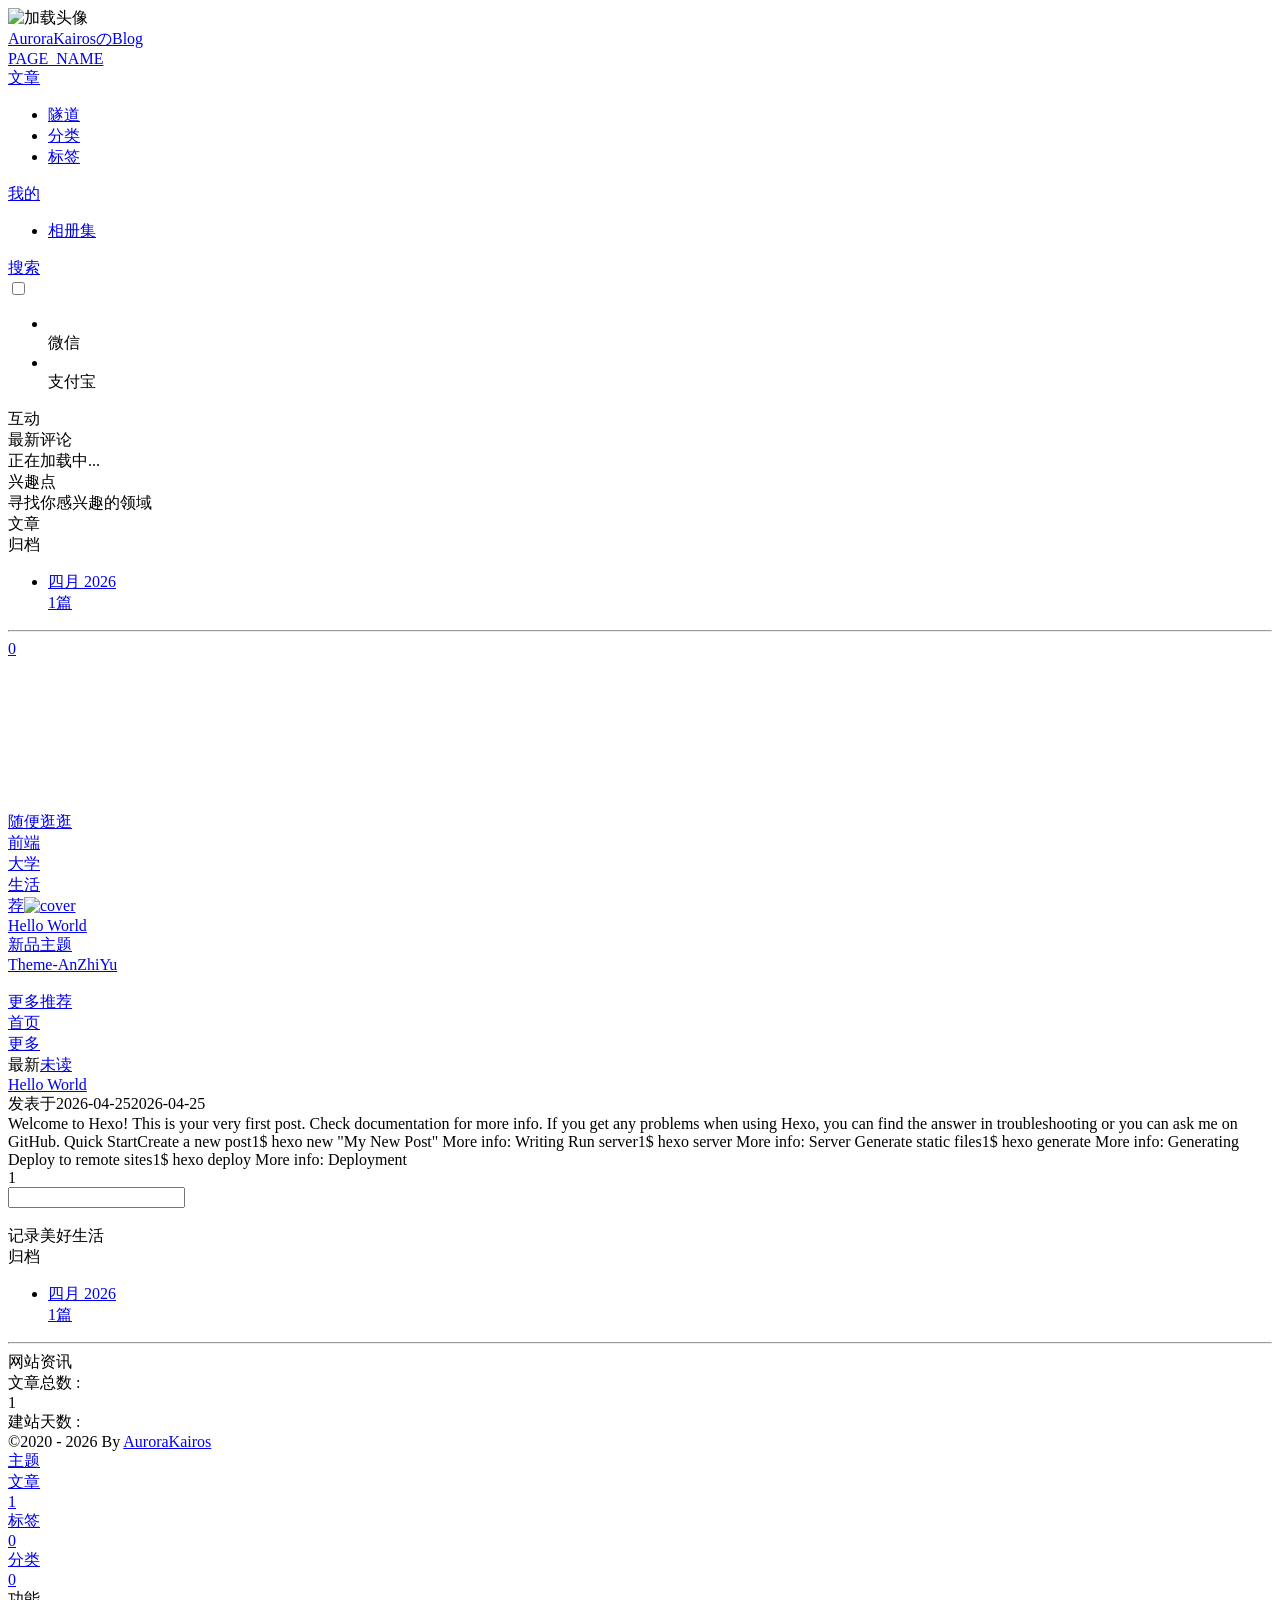
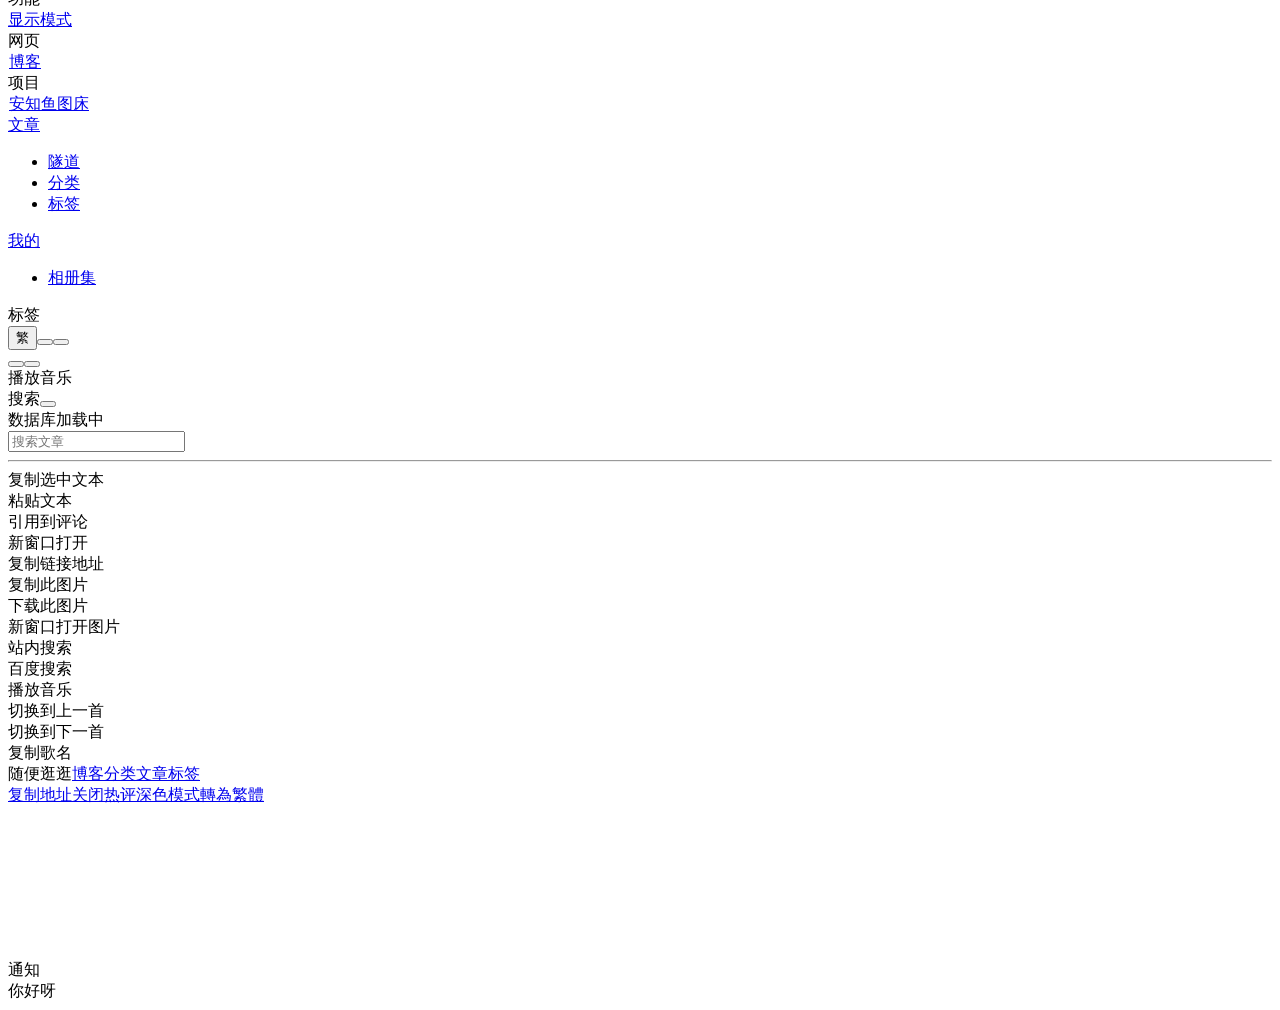
==== commit 77a9ecd2: "Site updated: 2026-04-25 19:18:04" ====
--- a/index.html
+++ b/index.html
@@ -60,7 +60,7 @@
   isHome: true,
   isHighlightShrink: false,
   isToc: false,
-  postUpdate: '2026-04-25 18:02:58',
+  postUpdate: '2026-04-25 19:18:02',
   postMainColor: '',
 }</script><noscript><style type="text/css">
   #nav {
@@ -227,7 +227,7 @@
     "key": "df245676fb434a0691ead1c63341cd94"
   }
 }
-</script><link rel="stylesheet" href="https://widget.qweather.net/simple/static/css/he-simple.css?v=1.4.0"/><script src="https://widget.qweather.net/simple/static/js/he-simple.js?v=1.4.0"></script></span><div class="mask-name-container"><div id="name-container"><a id="page-name" href="javascript:anzhiyu.scrollToDest(0, 500)">PAGE_NAME</a></div></div><div id="menus"><div class="menus_items"><div class="menus_item"><a class="site-page" href="javascript:void(0);"><span> 文章</span></a><ul class="menus_item_child"><li><a class="site-page child faa-parent animated-hover" href="/anzhiyu-hexo-blog/archives/"><i class="anzhiyufont anzhiyu-icon-box-archive faa-tada" style="font-size: 0.9em;"></i><span> 隧道</span></a></li><li><a class="site-page child faa-parent animated-hover" href="/anzhiyu-hexo-blog/categories/"><i class="anzhiyufont anzhiyu-icon-shapes faa-tada" style="font-size: 0.9em;"></i><span> 分类</span></a></li><li><a class="site-page child faa-parent animated-hover" href="/anzhiyu-hexo-blog/tags/"><i class="anzhiyufont anzhiyu-icon-tags faa-tada" style="font-size: 0.9em;"></i><span> 标签</span></a></li></ul></div><div class="menus_item"><a class="site-page" href="javascript:void(0);"><span> 我的</span></a><ul class="menus_item_child"><li><a class="site-page child faa-parent animated-hover" href="/anzhiyu-hexo-blog/music/"><i class="anzhiyufont anzhiyu-icon-music faa-tada" style="font-size: 0.9em;"></i><span> 音乐馆</span></a></li><li><a class="site-page child faa-parent animated-hover" href="/anzhiyu-hexo-blog/bangumis/"><i class="anzhiyufont anzhiyu-icon-bilibili faa-tada" style="font-size: 0.9em;"></i><span> 追番页</span></a></li><li><a class="site-page child faa-parent animated-hover" href="/anzhiyu-hexo-blog/album/"><i class="anzhiyufont anzhiyu-icon-images faa-tada" style="font-size: 0.9em;"></i><span> 相册集</span></a></li></ul></div></div></div><div id="nav-right"><div class="nav-button" id="randomPost_button"><a class="site-page" onclick="toRandomPost()" title="随机前往一个文章" href="javascript:void(0);"><i class="anzhiyufont anzhiyu-icon-dice"></i></a></div><div class="nav-button" id="search-button"><a class="site-page social-icon search" href="javascript:void(0);" title="搜索🔍" accesskey="s"><i class="anzhiyufont anzhiyu-icon-magnifying-glass"></i><span> 搜索</span></a></div><input id="center-console" type="checkbox"/><label class="widget" for="center-console" title="中控台" onclick="anzhiyu.switchConsole();"><i class="left"></i><i class="widget center"></i><i class="widget right"></i></label><div id="console"><div class="console-card-group-reward"><ul class="reward-all console-card"><li class="reward-item"><a href="https://npm.elemecdn.com/anzhiyu-blog@1.1.6/img/post/common/qrcode-weichat.png" target="_blank"><img class="post-qr-code-img" alt="微信" src= "[data-uri]" onerror="this.onerror=null,this.src=&quot;/img/404.jpg&quot;" data-lazy-src="https://npm.elemecdn.com/anzhiyu-blog@1.1.6/img/post/common/qrcode-weichat.png"/></a><div class="post-qr-code-desc">微信</div></li><li class="reward-item"><a href="https://npm.elemecdn.com/anzhiyu-blog@1.1.6/img/post/common/qrcode-alipay.png" target="_blank"><img class="post-qr-code-img" alt="支付宝" src= "[data-uri]" onerror="this.onerror=null,this.src=&quot;/img/404.jpg&quot;" data-lazy-src="https://npm.elemecdn.com/anzhiyu-blog@1.1.6/img/post/common/qrcode-alipay.png"/></a><div class="post-qr-code-desc">支付宝</div></li></ul></div><div class="console-card-group"><div class="console-card-group-left"><div class="console-card" id="card-newest-comments"><div class="card-content"><div class="author-content-item-tips">互动</div><span class="author-content-item-title"> 最新评论</span></div><div class="aside-list"><span>正在加载中...</span></div></div></div><div class="console-card-group-right"><div class="console-card tags"><div class="card-content"><div class="author-content-item-tips">兴趣点</div><span class="author-content-item-title">寻找你感兴趣的领域</span></div></div><div class="console-card history"><div class="item-headline"><i class="anzhiyufont anzhiyu-icon-box-archiv"></i><span>文章</span></div><div class="card-archives"><div class="item-headline"><i class="anzhiyufont anzhiyu-icon-archive"></i><span>归档</span></div><ul class="card-archive-list"><li class="card-archive-list-item"><a class="card-archive-list-link" href="/anzhiyu-hexo-blog/archives/2026/04/"><span class="card-archive-list-date">四月 2026</span><div class="card-archive-list-count-group"><span class="card-archive-list-count">1</span><span>篇</span></div></a></li></ul></div><hr/></div></div></div><div class="button-group"><div class="console-btn-item"><a class="darkmode_switchbutton" title="显示模式切换" href="javascript:void(0);"><i class="anzhiyufont anzhiyu-icon-moon"></i></a></div><div class="console-btn-item" id="consoleHideAside" onclick="anzhiyu.hideAsideBtn()" title="边栏显示控制"><a class="asideSwitch"><i class="anzhiyufont anzhiyu-icon-arrows-left-right"></i></a></div><div class="console-btn-item" id="consoleMusic" onclick="anzhiyu.musicToggle()" title="音乐开关"><a class="music-switch"><i class="anzhiyufont anzhiyu-icon-music"></i></a></div></div><div class="console-mask" onclick="anzhiyu.hideConsole()" href="javascript:void(0);"></div></div><div class="nav-button" id="nav-totop"><a class="totopbtn" href="javascript:void(0);"><i class="anzhiyufont anzhiyu-icon-arrow-up"></i><span id="percent" onclick="anzhiyu.scrollToDest(0,500)">0</span></a></div><div id="toggle-menu"><a class="site-page" href="javascript:void(0);" title="切换"><i class="anzhiyufont anzhiyu-icon-bars"></i></a></div></div></div></nav></header><main id="blog-container"><div id="home_top"><div class="swiper_container_card" style="height: auto;width: 100%"><div id="bannerGroup"><div id="random-banner"><canvas id="peoplecanvas"></canvas><a id="random-hover" href="javascript:toRandomPost()"><i class="anzhiyufont anzhiyu-icon-paper-plane"></i><div class="bannerText">随便逛逛<i class="anzhiyufont anzhiyu-icon-arrow-right"></i></div></a></div><div class="categoryGroup"><div class="categoryItem" style="box-shadow:var(--anzhiyu-shadow-blue)"><a class="categoryButton blue" href="/anzhiyu-hexo-blog/categories/%E5%89%8D%E7%AB%AF%E5%BC%80%E5%8F%91/"><span class="categoryButtonText">前端</span><i class="anzhiyufont anzhiyu-icon-dove"></i></a></div><div class="categoryItem" style="box-shadow:var(--anzhiyu-shadow-red)"><a class="categoryButton red" href="/anzhiyu-hexo-blog/categories/%E5%A4%A7%E5%AD%A6%E7%94%9F%E6%B6%AF/"><span class="categoryButtonText">大学</span><i class="anzhiyufont anzhiyu-icon-fire"></i></a></div><div class="categoryItem" style="box-shadow:var(--anzhiyu-shadow-green)"><a class="categoryButton green" href="/anzhiyu-hexo-blog/categories/%E7%94%9F%E6%B4%BB%E6%97%A5%E5%B8%B8/"><span class="categoryButtonText">生活</span><i class="anzhiyufont anzhiyu-icon-book"></i></a></div></div></div><div class="topGroup"><div class="recent-post-item" onclick="pjax.loadUrl(&quot;/anzhiyu-hexo-blog/2026/04/25/hello-world/&quot;)"><div class="post_cover left_radius"><a href="2026/04/25/hello-world/" title="Hello World"><span class="recent-post-top-text">荐</span><img class="post_bg" onerror="this.onerror=null;this.src='/anzhiyu-hexo-blog/img/404.jpg'" alt="cover"></a></div><div class="recent-post-info"><a class="article-title" href="2026/04/25/hello-world/" title="Hello World">Hello World</a></div></div><a class="todayCard" id="todayCard" target="_blank" rel="noopener" href="https://docs.anheyu.com/" style="z-index: 1;"><div class="todayCard-info"><div class="todayCard-tips">新品主题</div><div class="todayCard-title">Theme-AnZhiYu</div></div><img class="todayCard-cover" src= "[data-uri]" onerror="this.onerror=null,this.src=&quot;/img/404.jpg&quot;" data-lazy-src="https://bu.dusays.com/2023/05/13/645fa3cf90d70.webp" onerror="this.onerror=null;this.src='/anzhiyu-hexo-blog/img/404.jpg'" alt="封面"><div class="banner-button-group"><div class="banner-button" onclick="event.stopPropagation();event.preventDefault();anzhiyu.hideTodayCard();"><i class="anzhiyufont anzhiyu-icon-arrow-circle-right"></i><span class="banner-button-text">更多推荐</span></div></div></a></div><link rel="stylesheet"></div></div><div class="layout" id="content-inner"><div class="recent-posts" id="recent-posts"><div id="categoryBar"><div class="category-bar" id="category-bar"><div id="catalog-bar"><div id="catalog-list"><div class="catalog-list-item" id="首页"><a href="/">首页</a></div></div><div class="category-bar-next" id="category-bar-next" onclick="anzhiyu.scrollCategoryBarToRight()"><i class="anzhiyufont anzhiyu-icon-angle-double-right"></i></div><a class="catalog-more" href="/categories/">更多</a></div></div></div><div class="recent-post-item lastestpost-item" onclick="pjax.loadUrl('/anzhiyu-hexo-blog/2026/04/25/hello-world/')"><div class="recent-post-info no-cover"><div class="recent-post-info-top"><div class="recent-post-info-top-tips"><span class="newPost">最新</span><a class="unvisited-post" href="/anzhiyu-hexo-blog/2026/04/25/hello-world/" title="Hello World">未读</a></div><a class="article-title" href="/anzhiyu-hexo-blog/2026/04/25/hello-world/" title="Hello World">Hello World</a></div><div class="article-meta-wrap"><span class="post-meta-date"><i class="anzhiyufont anzhiyu-icon-calendar-days" style="font-size: 15px; display:none"></i><span class="article-meta-label">发表于</span><time datetime="2026-04-25T06:11:45.029Z" title="发表于 2026-04-25 14:11:45" time="2026-04-25 14:11:45">2026-04-25</time><time class="time_hidden" datetime="2026-04-25T06:11:45.029Z" title="更新于 2026-04-25 14:11:45" time="2026-04-25 14:11:45">2026-04-25</time></span></div><div class="content">Welcome to Hexo! This is your very first post. Check documentation for more info. If you get any problems when using Hexo, you can find the answer in troubleshooting or you can ask me on GitHub.
+</script><link rel="stylesheet" href="https://widget.qweather.net/simple/static/css/he-simple.css?v=1.4.0"/><script src="https://widget.qweather.net/simple/static/js/he-simple.js?v=1.4.0"></script></span><div class="mask-name-container"><div id="name-container"><a id="page-name" href="javascript:anzhiyu.scrollToDest(0, 500)">PAGE_NAME</a></div></div><div id="menus"><div class="menus_items"><div class="menus_item"><a class="site-page" href="javascript:void(0);"><span> 文章</span></a><ul class="menus_item_child"><li><a class="site-page child faa-parent animated-hover" href="/anzhiyu-hexo-blog/archives/"><i class="anzhiyufont anzhiyu-icon-box-archive faa-tada" style="font-size: 0.9em;"></i><span> 隧道</span></a></li><li><a class="site-page child faa-parent animated-hover" href="/anzhiyu-hexo-blog/categories/"><i class="anzhiyufont anzhiyu-icon-shapes faa-tada" style="font-size: 0.9em;"></i><span> 分类</span></a></li><li><a class="site-page child faa-parent animated-hover" href="/anzhiyu-hexo-blog/tags/"><i class="anzhiyufont anzhiyu-icon-tags faa-tada" style="font-size: 0.9em;"></i><span> 标签</span></a></li></ul></div><div class="menus_item"><a class="site-page" href="javascript:void(0);"><span> 我的</span></a><ul class="menus_item_child"><li><a class="site-page child faa-parent animated-hover" href="/anzhiyu-hexo-blog/album/"><i class="anzhiyufont anzhiyu-icon-images faa-tada" style="font-size: 0.9em;"></i><span> 相册集</span></a></li></ul></div></div></div><div id="nav-right"><div class="nav-button" id="randomPost_button"><a class="site-page" onclick="toRandomPost()" title="随机前往一个文章" href="javascript:void(0);"><i class="anzhiyufont anzhiyu-icon-dice"></i></a></div><div class="nav-button" id="search-button"><a class="site-page social-icon search" href="javascript:void(0);" title="搜索🔍" accesskey="s"><i class="anzhiyufont anzhiyu-icon-magnifying-glass"></i><span> 搜索</span></a></div><input id="center-console" type="checkbox"/><label class="widget" for="center-console" title="中控台" onclick="anzhiyu.switchConsole();"><i class="left"></i><i class="widget center"></i><i class="widget right"></i></label><div id="console"><div class="console-card-group-reward"><ul class="reward-all console-card"><li class="reward-item"><a href="https://npm.elemecdn.com/anzhiyu-blog@1.1.6/img/post/common/qrcode-weichat.png" target="_blank"><img class="post-qr-code-img" alt="微信" src= "[data-uri]" onerror="this.onerror=null,this.src=&quot;/img/404.jpg&quot;" data-lazy-src="https://npm.elemecdn.com/anzhiyu-blog@1.1.6/img/post/common/qrcode-weichat.png"/></a><div class="post-qr-code-desc">微信</div></li><li class="reward-item"><a href="https://npm.elemecdn.com/anzhiyu-blog@1.1.6/img/post/common/qrcode-alipay.png" target="_blank"><img class="post-qr-code-img" alt="支付宝" src= "[data-uri]" onerror="this.onerror=null,this.src=&quot;/img/404.jpg&quot;" data-lazy-src="https://npm.elemecdn.com/anzhiyu-blog@1.1.6/img/post/common/qrcode-alipay.png"/></a><div class="post-qr-code-desc">支付宝</div></li></ul></div><div class="console-card-group"><div class="console-card-group-left"><div class="console-card" id="card-newest-comments"><div class="card-content"><div class="author-content-item-tips">互动</div><span class="author-content-item-title"> 最新评论</span></div><div class="aside-list"><span>正在加载中...</span></div></div></div><div class="console-card-group-right"><div class="console-card tags"><div class="card-content"><div class="author-content-item-tips">兴趣点</div><span class="author-content-item-title">寻找你感兴趣的领域</span></div></div><div class="console-card history"><div class="item-headline"><i class="anzhiyufont anzhiyu-icon-box-archiv"></i><span>文章</span></div><div class="card-archives"><div class="item-headline"><i class="anzhiyufont anzhiyu-icon-archive"></i><span>归档</span></div><ul class="card-archive-list"><li class="card-archive-list-item"><a class="card-archive-list-link" href="/anzhiyu-hexo-blog/archives/2026/04/"><span class="card-archive-list-date">四月 2026</span><div class="card-archive-list-count-group"><span class="card-archive-list-count">1</span><span>篇</span></div></a></li></ul></div><hr/></div></div></div><div class="button-group"><div class="console-btn-item"><a class="darkmode_switchbutton" title="显示模式切换" href="javascript:void(0);"><i class="anzhiyufont anzhiyu-icon-moon"></i></a></div><div class="console-btn-item" id="consoleHideAside" onclick="anzhiyu.hideAsideBtn()" title="边栏显示控制"><a class="asideSwitch"><i class="anzhiyufont anzhiyu-icon-arrows-left-right"></i></a></div><div class="console-btn-item" id="consoleMusic" onclick="anzhiyu.musicToggle()" title="音乐开关"><a class="music-switch"><i class="anzhiyufont anzhiyu-icon-music"></i></a></div></div><div class="console-mask" onclick="anzhiyu.hideConsole()" href="javascript:void(0);"></div></div><div class="nav-button" id="nav-totop"><a class="totopbtn" href="javascript:void(0);"><i class="anzhiyufont anzhiyu-icon-arrow-up"></i><span id="percent" onclick="anzhiyu.scrollToDest(0,500)">0</span></a></div><div id="toggle-menu"><a class="site-page" href="javascript:void(0);" title="切换"><i class="anzhiyufont anzhiyu-icon-bars"></i></a></div></div></div></nav></header><main id="blog-container"><div id="home_top"><div class="swiper_container_card" style="height: auto;width: 100%"><div id="bannerGroup"><div id="random-banner"><canvas id="peoplecanvas"></canvas><a id="random-hover" href="javascript:toRandomPost()"><i class="anzhiyufont anzhiyu-icon-paper-plane"></i><div class="bannerText">随便逛逛<i class="anzhiyufont anzhiyu-icon-arrow-right"></i></div></a></div><div class="categoryGroup"><div class="categoryItem" style="box-shadow:var(--anzhiyu-shadow-blue)"><a class="categoryButton blue" href="/anzhiyu-hexo-blog/categories/%E5%89%8D%E7%AB%AF%E5%BC%80%E5%8F%91/"><span class="categoryButtonText">前端</span><i class="anzhiyufont anzhiyu-icon-dove"></i></a></div><div class="categoryItem" style="box-shadow:var(--anzhiyu-shadow-red)"><a class="categoryButton red" href="/anzhiyu-hexo-blog/categories/%E5%A4%A7%E5%AD%A6%E7%94%9F%E6%B6%AF/"><span class="categoryButtonText">大学</span><i class="anzhiyufont anzhiyu-icon-fire"></i></a></div><div class="categoryItem" style="box-shadow:var(--anzhiyu-shadow-green)"><a class="categoryButton green" href="/anzhiyu-hexo-blog/categories/%E7%94%9F%E6%B4%BB%E6%97%A5%E5%B8%B8/"><span class="categoryButtonText">生活</span><i class="anzhiyufont anzhiyu-icon-book"></i></a></div></div></div><div class="topGroup"><div class="recent-post-item" onclick="pjax.loadUrl(&quot;/anzhiyu-hexo-blog/2026/04/25/hello-world/&quot;)"><div class="post_cover left_radius"><a href="2026/04/25/hello-world/" title="Hello World"><span class="recent-post-top-text">荐</span><img class="post_bg" onerror="this.onerror=null;this.src='/anzhiyu-hexo-blog/img/404.jpg'" alt="cover"></a></div><div class="recent-post-info"><a class="article-title" href="2026/04/25/hello-world/" title="Hello World">Hello World</a></div></div><a class="todayCard" id="todayCard" target="_blank" rel="noopener" href="https://docs.anheyu.com/" style="z-index: 1;"><div class="todayCard-info"><div class="todayCard-tips">新品主题</div><div class="todayCard-title">Theme-AnZhiYu</div></div><img class="todayCard-cover" src= "[data-uri]" onerror="this.onerror=null,this.src=&quot;/img/404.jpg&quot;" data-lazy-src="https://bu.dusays.com/2023/05/13/645fa3cf90d70.webp" onerror="this.onerror=null;this.src='/anzhiyu-hexo-blog/img/404.jpg'" alt="封面"><div class="banner-button-group"><div class="banner-button" onclick="event.stopPropagation();event.preventDefault();anzhiyu.hideTodayCard();"><i class="anzhiyufont anzhiyu-icon-arrow-circle-right"></i><span class="banner-button-text">更多推荐</span></div></div></a></div><link rel="stylesheet"></div></div><div class="layout" id="content-inner"><div class="recent-posts" id="recent-posts"><div id="categoryBar"><div class="category-bar" id="category-bar"><div id="catalog-bar"><div id="catalog-list"><div class="catalog-list-item" id="首页"><a href="/">首页</a></div></div><div class="category-bar-next" id="category-bar-next" onclick="anzhiyu.scrollCategoryBarToRight()"><i class="anzhiyufont anzhiyu-icon-angle-double-right"></i></div><a class="catalog-more" href="/categories/">更多</a></div></div></div><div class="recent-post-item lastestpost-item" onclick="pjax.loadUrl('/anzhiyu-hexo-blog/2026/04/25/hello-world/')"><div class="recent-post-info no-cover"><div class="recent-post-info-top"><div class="recent-post-info-top-tips"><span class="newPost">最新</span><a class="unvisited-post" href="/anzhiyu-hexo-blog/2026/04/25/hello-world/" title="Hello World">未读</a></div><a class="article-title" href="/anzhiyu-hexo-blog/2026/04/25/hello-world/" title="Hello World">Hello World</a></div><div class="article-meta-wrap"><span class="post-meta-date"><i class="anzhiyufont anzhiyu-icon-calendar-days" style="font-size: 15px; display:none"></i><span class="article-meta-label">发表于</span><time datetime="2026-04-25T06:11:45.029Z" title="发表于 2026-04-25 14:11:45" time="2026-04-25 14:11:45">2026-04-25</time><time class="time_hidden" datetime="2026-04-25T06:11:45.029Z" title="更新于 2026-04-25 14:11:45" time="2026-04-25 14:11:45">2026-04-25</time></span></div><div class="content">Welcome to Hexo! This is your very first post. Check documentation for more info. If you get any problems when using Hexo, you can find the answer in troubleshooting or you can ask me on GitHub.
 Quick StartCreate a new post1$ hexo new &quot;My New Post&quot;
 
 More info: Writing
@@ -240,7 +240,7 @@
 Deploy to remote sites1$ hexo deploy
 
 More info: Deployment
-</div></div></div><nav id="pagination"><div class="pagination"><span class="page-number current">1</span><div class="toPageGroup"><input id="toPageText" oninput="value=value.replace(/[^0-9]/g,'')" maxlength="3" onkeyup="this.value=this.value.replace(/[^u4e00-u9fa5w]/g,'')" aria-label="toPage"><a id="toPageButton" onclick="anzhiyu.toPage()"><i class="anzhiyufont anzhiyu-icon-angles-right" style="font-weight: inherit; font-size: 1rem;"></i></a></div></div></nav></div><div class="aside-content" id="aside-content"><div class="card-widget card-info"><div class="card-content"><div class="author-info-avatar"><img class="avatar-img" src= "[data-uri]" onerror="this.onerror=null,this.src=&quot;/img/404.jpg&quot;" data-lazy-src="https://avatars.githubusercontent.com/u/64736694?s=400&amp;u=54650aa2e950b092b0aafe87b34354c8916a989d&amp;v=4" onerror="this.onerror=null;this.src='/anzhiyu-hexo-blog/img/friend_404.gif'" alt="avatar"/></div><div class="author-info__description">记录美好生活</div></div></div><div class="card-widget anzhiyu-right-widget" id="card-wechat" onclick="null"><div id="flip-wrapper"><div id="flip-content"><div class="face" style="background: url(https://bu.dusays.com/2023/01/13/63c02edf44033.png) center center / 100% no-repeat"></div><div class="back face" style="background: url(https://bu.dusays.com/2023/05/13/645fa415e8694.png) center center / 100% no-repeat"></div></div></div></div><div class="sticky_layout"><div class="card-widget"><div class="card-archives"><div class="item-headline"><i class="anzhiyufont anzhiyu-icon-archive"></i><span>归档</span></div><ul class="card-archive-list"><li class="card-archive-list-item"><a class="card-archive-list-link" href="/anzhiyu-hexo-blog/archives/2026/04/"><span class="card-archive-list-date">四月 2026</span><div class="card-archive-list-count-group"><span class="card-archive-list-count">1</span><span>篇</span></div></a></li></ul></div><hr/><div class="card-webinfo"><div class="item-headline"><i class="anzhiyufont anzhiyu-icon-chart-line"></i><span>网站资讯</span></div><div class="webinfo"><div class="webinfo-item"><div class="webinfo-item-title"><i class="anzhiyufont anzhiyu-icon-file-lines"></i><div class="item-name">文章总数 :</div></div><div class="item-count">1</div></div><div class="webinfo-item"><div class="webinfo-item-title"><i class="anzhiyufont anzhiyu-icon-stopwatch"></i><div class="item-name">建站天数 :</div></div><div class="item-count" id="runtimeshow" data-publishDate="2021-03-31T16:00:00.000Z"><i class="anzhiyufont anzhiyu-icon-spinner anzhiyu-spin"></i></div></div></div></div></div></div></div></div></main><footer id="footer"><div id="footer-wrap"></div><div id="footer-bar"><div class="footer-bar-links"><div class="footer-bar-left"><div id="footer-bar-tips"><div class="copyright">&copy;2020 - 2026 By <a class="footer-bar-link" href="/anzhiyu-hexo-blog/" title="AuroraKairos" target="_blank">AuroraKairos</a></div></div><div id="footer-type-tips"></div></div><div class="footer-bar-right"><a class="footer-bar-link" target="_blank" rel="noopener" href="https://github.com/anzhiyu-c/hexo-theme-anzhiyu" title="主题">主题</a></div></div></div></footer></div><div id="sidebar"><div id="menu-mask"></div><div id="sidebar-menus"><div class="sidebar-site-data site-data is-center"><a href="/anzhiyu-hexo-blog/archives/" title="archive"><div class="headline">文章</div><div class="length-num">1</div></a><a href="/anzhiyu-hexo-blog/tags/" title="tag"><div class="headline">标签</div><div class="length-num">0</div></a><a href="/anzhiyu-hexo-blog/categories/" title="category"><div class="headline">分类</div><div class="length-num">0</div></a></div><span class="sidebar-menu-item-title">功能</span><div class="sidebar-menu-item"><a class="darkmode_switchbutton menu-child" href="javascript:void(0);" title="显示模式"><i class="anzhiyufont anzhiyu-icon-circle-half-stroke"></i><span>显示模式</span></a></div><div class="back-menu-list-groups"><div class="back-menu-list-group"><div class="back-menu-list-title">网页</div><div class="back-menu-list"><a class="back-menu-item" target="_blank" rel="noopener" href="https://hexo.anheyu.com/" title="博客"><img class="back-menu-item-icon" src= "[data-uri]" onerror="this.onerror=null,this.src=&quot;/img/404.jpg&quot;" data-lazy-src="/img/favicon.ico" alt="博客"/><span class="back-menu-item-text">博客</span></a></div></div><div class="back-menu-list-group"><div class="back-menu-list-title">项目</div><div class="back-menu-list"><a class="back-menu-item" target="_blank" rel="noopener" href="https://image.anheyu.com/" title="安知鱼图床"><img class="back-menu-item-icon" src= "[data-uri]" onerror="this.onerror=null,this.src=&quot;/img/404.jpg&quot;" data-lazy-src="https://image.anheyu.com/favicon.ico" alt="安知鱼图床"/><span class="back-menu-item-text">安知鱼图床</span></a></div></div></div><div class="menus_items"><div class="menus_item"><a class="site-page" href="javascript:void(0);"><span> 文章</span></a><ul class="menus_item_child"><li><a class="site-page child faa-parent animated-hover" href="/anzhiyu-hexo-blog/archives/"><i class="anzhiyufont anzhiyu-icon-box-archive faa-tada" style="font-size: 0.9em;"></i><span> 隧道</span></a></li><li><a class="site-page child faa-parent animated-hover" href="/anzhiyu-hexo-blog/categories/"><i class="anzhiyufont anzhiyu-icon-shapes faa-tada" style="font-size: 0.9em;"></i><span> 分类</span></a></li><li><a class="site-page child faa-parent animated-hover" href="/anzhiyu-hexo-blog/tags/"><i class="anzhiyufont anzhiyu-icon-tags faa-tada" style="font-size: 0.9em;"></i><span> 标签</span></a></li></ul></div><div class="menus_item"><a class="site-page" href="javascript:void(0);"><span> 我的</span></a><ul class="menus_item_child"><li><a class="site-page child faa-parent animated-hover" href="/anzhiyu-hexo-blog/music/"><i class="anzhiyufont anzhiyu-icon-music faa-tada" style="font-size: 0.9em;"></i><span> 音乐馆</span></a></li><li><a class="site-page child faa-parent animated-hover" href="/anzhiyu-hexo-blog/bangumis/"><i class="anzhiyufont anzhiyu-icon-bilibili faa-tada" style="font-size: 0.9em;"></i><span> 追番页</span></a></li><li><a class="site-page child faa-parent animated-hover" href="/anzhiyu-hexo-blog/album/"><i class="anzhiyufont anzhiyu-icon-images faa-tada" style="font-size: 0.9em;"></i><span> 相册集</span></a></li></ul></div></div><span class="sidebar-menu-item-title">标签</span></div></div><div id="rightside"><div id="rightside-config-hide"><button id="translateLink" type="button" title="简繁转换">繁</button><button id="darkmode" type="button" title="浅色和深色模式转换"><i class="anzhiyufont anzhiyu-icon-circle-half-stroke"></i></button><button id="hide-aside-btn" type="button" title="单栏和双栏切换"><i class="anzhiyufont anzhiyu-icon-arrows-left-right"></i></button></div><div id="rightside-config-show"><button id="rightside-config" type="button" title="设置"><i class="anzhiyufont anzhiyu-icon-gear"></i></button><button id="go-up" type="button" title="回到顶部"><i class="anzhiyufont anzhiyu-icon-arrow-up"></i></button></div></div><div id="nav-music"><a id="nav-music-hoverTips" onclick="anzhiyu.musicToggle()" accesskey="m">播放音乐</a><div id="console-music-bg"></div><meting-js id="8152976493" server="netease" type="playlist" mutex="true" preload="none" theme="var(--anzhiyu-main)" data-lrctype="0" order="random" volume="0.7"></meting-js></div><div id="local-search"><div class="search-dialog"><nav class="search-nav"><span class="search-dialog-title">搜索</span><span id="loading-status"></span><button class="search-close-button"><i class="anzhiyufont anzhiyu-icon-xmark"></i></button></nav><div class="is-center" id="loading-database"><i class="anzhiyufont anzhiyu-icon-spinner anzhiyu-pulse-icon"></i><span>  数据库加载中</span></div><div class="search-wrap"><div id="local-search-input"><div class="local-search-box"><input class="local-search-box--input" placeholder="搜索文章" type="text"/></div></div><hr/><div id="local-search-results"></div></div></div><div id="search-mask"></div></div><div id="rightMenu"><div class="rightMenu-group rightMenu-small"><div class="rightMenu-item" id="menu-backward"><i class="anzhiyufont anzhiyu-icon-arrow-left"></i></div><div class="rightMenu-item" id="menu-forward"><i class="anzhiyufont anzhiyu-icon-arrow-right"></i></div><div class="rightMenu-item" id="menu-refresh"><i class="anzhiyufont anzhiyu-icon-arrow-rotate-right" style="font-size: 1rem;"></i></div><div class="rightMenu-item" id="menu-top"><i class="anzhiyufont anzhiyu-icon-arrow-up"></i></div></div><div class="rightMenu-group rightMenu-line rightMenuPlugin"><div class="rightMenu-item" id="menu-copytext"><i class="anzhiyufont anzhiyu-icon-copy"></i><span>复制选中文本</span></div><div class="rightMenu-item" id="menu-pastetext"><i class="anzhiyufont anzhiyu-icon-paste"></i><span>粘贴文本</span></div><a class="rightMenu-item" id="menu-commenttext"><i class="anzhiyufont anzhiyu-icon-comment-medical"></i><span>引用到评论</span></a><div class="rightMenu-item" id="menu-newwindow"><i class="anzhiyufont anzhiyu-icon-window-restore"></i><span>新窗口打开</span></div><div class="rightMenu-item" id="menu-copylink"><i class="anzhiyufont anzhiyu-icon-link"></i><span>复制链接地址</span></div><div class="rightMenu-item" id="menu-copyimg"><i class="anzhiyufont anzhiyu-icon-images"></i><span>复制此图片</span></div><div class="rightMenu-item" id="menu-downloadimg"><i class="anzhiyufont anzhiyu-icon-download"></i><span>下载此图片</span></div><div class="rightMenu-item" id="menu-newwindowimg"><i class="anzhiyufont anzhiyu-icon-window-restore"></i><span>新窗口打开图片</span></div><div class="rightMenu-item" id="menu-search"><i class="anzhiyufont anzhiyu-icon-magnifying-glass"></i><span>站内搜索</span></div><div class="rightMenu-item" id="menu-searchBaidu"><i class="anzhiyufont anzhiyu-icon-magnifying-glass"></i><span>百度搜索</span></div><div class="rightMenu-item" id="menu-music-toggle"><i class="anzhiyufont anzhiyu-icon-play"></i><span>播放音乐</span></div><div class="rightMenu-item" id="menu-music-back"><i class="anzhiyufont anzhiyu-icon-backward"></i><span>切换到上一首</span></div><div class="rightMenu-item" id="menu-music-forward"><i class="anzhiyufont anzhiyu-icon-forward"></i><span>切换到下一首</span></div><div class="rightMenu-item" id="menu-music-playlist" onclick="window.open(&quot;https://y.qq.com/n/ryqq/playlist/8802438608&quot;, &quot;_blank&quot;);" style="display: none;"><i class="anzhiyufont anzhiyu-icon-radio"></i><span>查看所有歌曲</span></div><div class="rightMenu-item" id="menu-music-copyMusicName"><i class="anzhiyufont anzhiyu-icon-copy"></i><span>复制歌名</span></div></div><div class="rightMenu-group rightMenu-line rightMenuOther"><a class="rightMenu-item menu-link" id="menu-randomPost"><i class="anzhiyufont anzhiyu-icon-shuffle"></i><span>随便逛逛</span></a><a class="rightMenu-item menu-link" href="/categories/"><i class="anzhiyufont anzhiyu-icon-cube"></i><span>博客分类</span></a><a class="rightMenu-item menu-link" href="/tags/"><i class="anzhiyufont anzhiyu-icon-tags"></i><span>文章标签</span></a></div><div class="rightMenu-group rightMenu-line rightMenuOther"><a class="rightMenu-item" id="menu-copy" href="javascript:void(0);"><i class="anzhiyufont anzhiyu-icon-copy"></i><span>复制地址</span></a><a class="rightMenu-item" id="menu-commentBarrage" href="javascript:void(0);"><i class="anzhiyufont anzhiyu-icon-message"></i><span class="menu-commentBarrage-text">关闭热评</span></a><a class="rightMenu-item" id="menu-darkmode" href="javascript:void(0);"><i class="anzhiyufont anzhiyu-icon-circle-half-stroke"></i><span class="menu-darkmode-text">深色模式</span></a><a class="rightMenu-item" id="menu-translate" href="javascript:void(0);"><i class="anzhiyufont anzhiyu-icon-language"></i><span>轉為繁體</span></a></div></div><div id="rightmenu-mask"></div><div><script src="/anzhiyu-hexo-blog/js/utils.js"></script><script src="/anzhiyu-hexo-blog/js/main.js"></script><script src="/anzhiyu-hexo-blog/js/tw_cn.js"></script><script src="https://cdn.cbd.int/@fancyapps/ui@6.1.6/dist/fancybox/fancybox.umd.js"></script><script src="https://cdn.cbd.int/instant.page@5.2.0/instantpage.js" type="module"></script><script src="https://cdn.cbd.int/vanilla-lazyload@19.1.3/dist/lazyload.iife.min.js"></script><script src="https://cdn.cbd.int/node-snackbar@0.1.16/dist/snackbar.min.js"></script><canvas id="universe"></canvas><script async src="https://npm.elemecdn.com/anzhiyu-theme-static@1.0.0/dark/dark.js"></script><script>// 消除控制台打印
+</div></div></div><nav id="pagination"><div class="pagination"><span class="page-number current">1</span><div class="toPageGroup"><input id="toPageText" oninput="value=value.replace(/[^0-9]/g,'')" maxlength="3" onkeyup="this.value=this.value.replace(/[^u4e00-u9fa5w]/g,'')" aria-label="toPage"><a id="toPageButton" onclick="anzhiyu.toPage()"><i class="anzhiyufont anzhiyu-icon-angles-right" style="font-weight: inherit; font-size: 1rem;"></i></a></div></div></nav></div><div class="aside-content" id="aside-content"><div class="card-widget card-info"><div class="card-content"><div class="author-info-avatar"><img class="avatar-img" src= "[data-uri]" onerror="this.onerror=null,this.src=&quot;/img/404.jpg&quot;" data-lazy-src="https://avatars.githubusercontent.com/u/64736694?s=400&amp;u=54650aa2e950b092b0aafe87b34354c8916a989d&amp;v=4" onerror="this.onerror=null;this.src='/anzhiyu-hexo-blog/img/friend_404.gif'" alt="avatar"/></div><div class="author-info__description">记录美好生活</div></div></div><div class="card-widget anzhiyu-right-widget" id="card-wechat" onclick="null"><div id="flip-wrapper"><div id="flip-content"><div class="face" style="background: url(https://bu.dusays.com/2023/01/13/63c02edf44033.png) center center / 100% no-repeat"></div><div class="back face" style="background: url(https://bu.dusays.com/2023/05/13/645fa415e8694.png) center center / 100% no-repeat"></div></div></div></div><div class="sticky_layout"><div class="card-widget"><div class="card-archives"><div class="item-headline"><i class="anzhiyufont anzhiyu-icon-archive"></i><span>归档</span></div><ul class="card-archive-list"><li class="card-archive-list-item"><a class="card-archive-list-link" href="/anzhiyu-hexo-blog/archives/2026/04/"><span class="card-archive-list-date">四月 2026</span><div class="card-archive-list-count-group"><span class="card-archive-list-count">1</span><span>篇</span></div></a></li></ul></div><hr/><div class="card-webinfo"><div class="item-headline"><i class="anzhiyufont anzhiyu-icon-chart-line"></i><span>网站资讯</span></div><div class="webinfo"><div class="webinfo-item"><div class="webinfo-item-title"><i class="anzhiyufont anzhiyu-icon-file-lines"></i><div class="item-name">文章总数 :</div></div><div class="item-count">1</div></div><div class="webinfo-item"><div class="webinfo-item-title"><i class="anzhiyufont anzhiyu-icon-stopwatch"></i><div class="item-name">建站天数 :</div></div><div class="item-count" id="runtimeshow" data-publishDate="2021-03-31T16:00:00.000Z"><i class="anzhiyufont anzhiyu-icon-spinner anzhiyu-spin"></i></div></div></div></div></div></div></div></div></main><footer id="footer"><div id="footer-wrap"></div><div id="footer-bar"><div class="footer-bar-links"><div class="footer-bar-left"><div id="footer-bar-tips"><div class="copyright">&copy;2020 - 2026 By <a class="footer-bar-link" href="/anzhiyu-hexo-blog/" title="AuroraKairos" target="_blank">AuroraKairos</a></div></div><div id="footer-type-tips"></div></div><div class="footer-bar-right"><a class="footer-bar-link" target="_blank" rel="noopener" href="https://github.com/anzhiyu-c/hexo-theme-anzhiyu" title="主题">主题</a></div></div></div></footer></div><div id="sidebar"><div id="menu-mask"></div><div id="sidebar-menus"><div class="sidebar-site-data site-data is-center"><a href="/anzhiyu-hexo-blog/archives/" title="archive"><div class="headline">文章</div><div class="length-num">1</div></a><a href="/anzhiyu-hexo-blog/tags/" title="tag"><div class="headline">标签</div><div class="length-num">0</div></a><a href="/anzhiyu-hexo-blog/categories/" title="category"><div class="headline">分类</div><div class="length-num">0</div></a></div><span class="sidebar-menu-item-title">功能</span><div class="sidebar-menu-item"><a class="darkmode_switchbutton menu-child" href="javascript:void(0);" title="显示模式"><i class="anzhiyufont anzhiyu-icon-circle-half-stroke"></i><span>显示模式</span></a></div><div class="back-menu-list-groups"><div class="back-menu-list-group"><div class="back-menu-list-title">网页</div><div class="back-menu-list"><a class="back-menu-item" target="_blank" rel="noopener" href="https://hexo.anheyu.com/" title="博客"><img class="back-menu-item-icon" src= "[data-uri]" onerror="this.onerror=null,this.src=&quot;/img/404.jpg&quot;" data-lazy-src="/img/favicon.ico" alt="博客"/><span class="back-menu-item-text">博客</span></a></div></div><div class="back-menu-list-group"><div class="back-menu-list-title">项目</div><div class="back-menu-list"><a class="back-menu-item" target="_blank" rel="noopener" href="https://image.anheyu.com/" title="安知鱼图床"><img class="back-menu-item-icon" src= "[data-uri]" onerror="this.onerror=null,this.src=&quot;/img/404.jpg&quot;" data-lazy-src="https://image.anheyu.com/favicon.ico" alt="安知鱼图床"/><span class="back-menu-item-text">安知鱼图床</span></a></div></div></div><div class="menus_items"><div class="menus_item"><a class="site-page" href="javascript:void(0);"><span> 文章</span></a><ul class="menus_item_child"><li><a class="site-page child faa-parent animated-hover" href="/anzhiyu-hexo-blog/archives/"><i class="anzhiyufont anzhiyu-icon-box-archive faa-tada" style="font-size: 0.9em;"></i><span> 隧道</span></a></li><li><a class="site-page child faa-parent animated-hover" href="/anzhiyu-hexo-blog/categories/"><i class="anzhiyufont anzhiyu-icon-shapes faa-tada" style="font-size: 0.9em;"></i><span> 分类</span></a></li><li><a class="site-page child faa-parent animated-hover" href="/anzhiyu-hexo-blog/tags/"><i class="anzhiyufont anzhiyu-icon-tags faa-tada" style="font-size: 0.9em;"></i><span> 标签</span></a></li></ul></div><div class="menus_item"><a class="site-page" href="javascript:void(0);"><span> 我的</span></a><ul class="menus_item_child"><li><a class="site-page child faa-parent animated-hover" href="/anzhiyu-hexo-blog/album/"><i class="anzhiyufont anzhiyu-icon-images faa-tada" style="font-size: 0.9em;"></i><span> 相册集</span></a></li></ul></div></div><span class="sidebar-menu-item-title">标签</span></div></div><div id="rightside"><div id="rightside-config-hide"><button id="translateLink" type="button" title="简繁转换">繁</button><button id="darkmode" type="button" title="浅色和深色模式转换"><i class="anzhiyufont anzhiyu-icon-circle-half-stroke"></i></button><button id="hide-aside-btn" type="button" title="单栏和双栏切换"><i class="anzhiyufont anzhiyu-icon-arrows-left-right"></i></button></div><div id="rightside-config-show"><button id="rightside-config" type="button" title="设置"><i class="anzhiyufont anzhiyu-icon-gear"></i></button><button id="go-up" type="button" title="回到顶部"><i class="anzhiyufont anzhiyu-icon-arrow-up"></i></button></div></div><div id="nav-music"><a id="nav-music-hoverTips" onclick="anzhiyu.musicToggle()" accesskey="m">播放音乐</a><div id="console-music-bg"></div><meting-js id="8152976493" server="netease" type="playlist" mutex="true" preload="none" theme="var(--anzhiyu-main)" data-lrctype="0" order="random" volume="0.7"></meting-js></div><div id="local-search"><div class="search-dialog"><nav class="search-nav"><span class="search-dialog-title">搜索</span><span id="loading-status"></span><button class="search-close-button"><i class="anzhiyufont anzhiyu-icon-xmark"></i></button></nav><div class="is-center" id="loading-database"><i class="anzhiyufont anzhiyu-icon-spinner anzhiyu-pulse-icon"></i><span>  数据库加载中</span></div><div class="search-wrap"><div id="local-search-input"><div class="local-search-box"><input class="local-search-box--input" placeholder="搜索文章" type="text"/></div></div><hr/><div id="local-search-results"></div></div></div><div id="search-mask"></div></div><div id="rightMenu"><div class="rightMenu-group rightMenu-small"><div class="rightMenu-item" id="menu-backward"><i class="anzhiyufont anzhiyu-icon-arrow-left"></i></div><div class="rightMenu-item" id="menu-forward"><i class="anzhiyufont anzhiyu-icon-arrow-right"></i></div><div class="rightMenu-item" id="menu-refresh"><i class="anzhiyufont anzhiyu-icon-arrow-rotate-right" style="font-size: 1rem;"></i></div><div class="rightMenu-item" id="menu-top"><i class="anzhiyufont anzhiyu-icon-arrow-up"></i></div></div><div class="rightMenu-group rightMenu-line rightMenuPlugin"><div class="rightMenu-item" id="menu-copytext"><i class="anzhiyufont anzhiyu-icon-copy"></i><span>复制选中文本</span></div><div class="rightMenu-item" id="menu-pastetext"><i class="anzhiyufont anzhiyu-icon-paste"></i><span>粘贴文本</span></div><a class="rightMenu-item" id="menu-commenttext"><i class="anzhiyufont anzhiyu-icon-comment-medical"></i><span>引用到评论</span></a><div class="rightMenu-item" id="menu-newwindow"><i class="anzhiyufont anzhiyu-icon-window-restore"></i><span>新窗口打开</span></div><div class="rightMenu-item" id="menu-copylink"><i class="anzhiyufont anzhiyu-icon-link"></i><span>复制链接地址</span></div><div class="rightMenu-item" id="menu-copyimg"><i class="anzhiyufont anzhiyu-icon-images"></i><span>复制此图片</span></div><div class="rightMenu-item" id="menu-downloadimg"><i class="anzhiyufont anzhiyu-icon-download"></i><span>下载此图片</span></div><div class="rightMenu-item" id="menu-newwindowimg"><i class="anzhiyufont anzhiyu-icon-window-restore"></i><span>新窗口打开图片</span></div><div class="rightMenu-item" id="menu-search"><i class="anzhiyufont anzhiyu-icon-magnifying-glass"></i><span>站内搜索</span></div><div class="rightMenu-item" id="menu-searchBaidu"><i class="anzhiyufont anzhiyu-icon-magnifying-glass"></i><span>百度搜索</span></div><div class="rightMenu-item" id="menu-music-toggle"><i class="anzhiyufont anzhiyu-icon-play"></i><span>播放音乐</span></div><div class="rightMenu-item" id="menu-music-back"><i class="anzhiyufont anzhiyu-icon-backward"></i><span>切换到上一首</span></div><div class="rightMenu-item" id="menu-music-forward"><i class="anzhiyufont anzhiyu-icon-forward"></i><span>切换到下一首</span></div><div class="rightMenu-item" id="menu-music-playlist" onclick="window.open(&quot;https://y.qq.com/n/ryqq/playlist/8802438608&quot;, &quot;_blank&quot;);" style="display: none;"><i class="anzhiyufont anzhiyu-icon-radio"></i><span>查看所有歌曲</span></div><div class="rightMenu-item" id="menu-music-copyMusicName"><i class="anzhiyufont anzhiyu-icon-copy"></i><span>复制歌名</span></div></div><div class="rightMenu-group rightMenu-line rightMenuOther"><a class="rightMenu-item menu-link" id="menu-randomPost"><i class="anzhiyufont anzhiyu-icon-shuffle"></i><span>随便逛逛</span></a><a class="rightMenu-item menu-link" href="/categories/"><i class="anzhiyufont anzhiyu-icon-cube"></i><span>博客分类</span></a><a class="rightMenu-item menu-link" href="/tags/"><i class="anzhiyufont anzhiyu-icon-tags"></i><span>文章标签</span></a></div><div class="rightMenu-group rightMenu-line rightMenuOther"><a class="rightMenu-item" id="menu-copy" href="javascript:void(0);"><i class="anzhiyufont anzhiyu-icon-copy"></i><span>复制地址</span></a><a class="rightMenu-item" id="menu-commentBarrage" href="javascript:void(0);"><i class="anzhiyufont anzhiyu-icon-message"></i><span class="menu-commentBarrage-text">关闭热评</span></a><a class="rightMenu-item" id="menu-darkmode" href="javascript:void(0);"><i class="anzhiyufont anzhiyu-icon-circle-half-stroke"></i><span class="menu-darkmode-text">深色模式</span></a><a class="rightMenu-item" id="menu-translate" href="javascript:void(0);"><i class="anzhiyufont anzhiyu-icon-language"></i><span>轉為繁體</span></a></div></div><div id="rightmenu-mask"></div><div><script src="/anzhiyu-hexo-blog/js/utils.js"></script><script src="/anzhiyu-hexo-blog/js/main.js"></script><script src="/anzhiyu-hexo-blog/js/tw_cn.js"></script><script src="https://cdn.cbd.int/@fancyapps/ui@6.1.6/dist/fancybox/fancybox.umd.js"></script><script src="https://cdn.cbd.int/instant.page@5.2.0/instantpage.js" type="module"></script><script src="https://cdn.cbd.int/vanilla-lazyload@19.1.3/dist/lazyload.iife.min.js"></script><script src="https://cdn.cbd.int/node-snackbar@0.1.16/dist/snackbar.min.js"></script><canvas id="universe"></canvas><script async src="https://npm.elemecdn.com/anzhiyu-theme-static@1.0.0/dark/dark.js"></script><script>// 消除控制台打印
 var HoldLog = console.log;
 console.log = function () {};
 let now1 = new Date();
